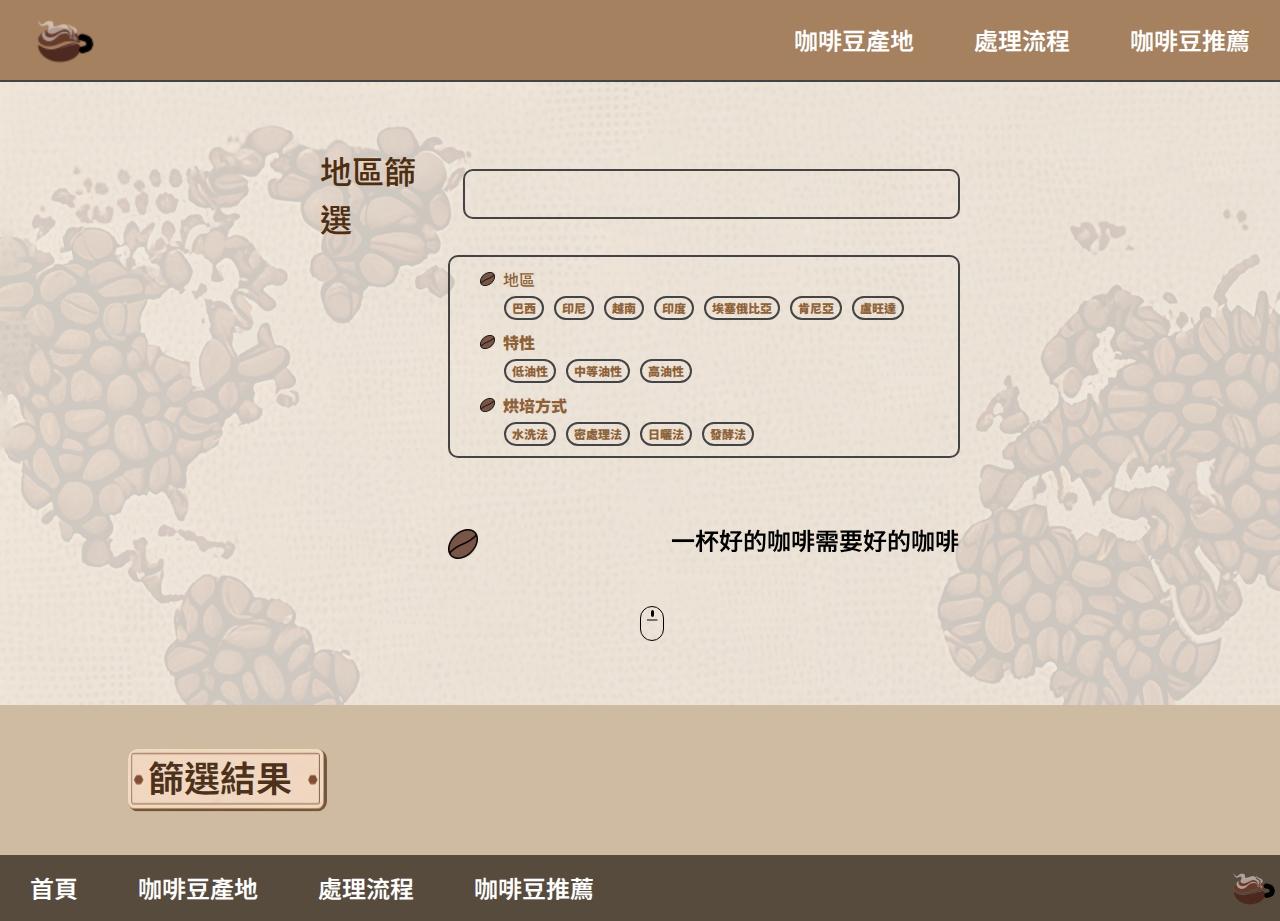
==== personal_works/index.html @ 941e239a "personal_works" ====
<!DOCTYPE html>
<html lang="zh-Hant-TW">

<head>
    <meta charset="UTF-8">
    <meta name="viewport" content="width=device-width, initial-scale=1.0">
    <title>Document</title>
    <link href="https://fonts.googleapis.com/css2?family=Noto+Sans+HK:wght@100..900&display=swap" rel="stylesheet">
    <link rel="stylesheet" href="./css/style.min.css">
</head>

<body>
    <header>
        <menu>
            <div>
                <a href="./index.html">
                    <img src="./image/LOGO_png.png" alt="">
                </a>
            </div>
            <div>
                <ul>
                    <li>
                        <a href="./origin_introduction.html">咖啡豆產地</a>
                    </li>
                    <li>
                        <a href="./process_processing.html">處理流程</a>
                    </li>
                    <li>
                        <a href="./recommend.html">咖啡豆推薦</a>
                    </li>
                </ul>
            </div>
        </menu>
    </header>
    <main>

        <div id="search_block">
            <div id="search_block_box">
                <div id="box_seach">
                    <p>地區篩選</p>
                    <div id="Text_display_box"></div>
                </div>
                <div id="filter_blocks">
                    <div id="area_box">
                        <div id="area">
                            <img src="./image/coffee_beans_1.svg" alt="" class="coffee_img1">
                            <p class="filter_blocks_p">地區</p>
                        </div>
                        <div id="area_seach">
                            <div class="Regional_distribution" id="brazil_Region">
                                <p class="Regional_distribution_p">巴西</p>
                            </div>
                            <div class="Regional_distribution" id="indonesia_Region">
                                <p class="Regional_distribution_p">印尼</p>
                            </div>
                            <div class="Regional_distribution" id="vietnam_Region">
                                <p class="Regional_distribution_p">越南</p>
                            </div>
                            <div class="Regional_distribution" id="india_Region">
                                <p class="Regional_distribution_p">印度</p>
                            </div>
                            <div class="Regional_distribution" id="ethiopia_Region">
                                <p class="Regional_distribution_p">埃塞俄比亞</p>
                            </div>
                            <div class="Regional_distribution" id="kenya_Region">
                                <p class="Regional_distribution_p">肯尼亞</p>
                            </div>
                            <div class="Regional_distribution" id="rwanda_Region">
                                <p class="Regional_distribution_p">盧旺達</p>
                            </div>
                        </div>
                    </div>
                    <div id="characteristic_box">
                        <div id="characteristic">
                            <img src="./image/coffee_beans_1.svg" alt="" class="coffee_img1">
                            <p class="filter_blocks_p">特性</p>
                        </div>
                        <div id="characteristic_seach">
                            <div class="oily" id="low_Oiliness">
                                <p class="oily_p">低油性</p>
                            </div>
                            <div class="oily" id="medium_Oiliness">
                                <p class="oily_p">中等油性</p>
                            </div>
                            <div class="oily" id="high_Oiliness">
                                <p class="oily_p">高油性</p>
                            </div>
                        </div>
                    </div>
                    <div id="Baking_method_box">
                        <div id="Baking_method">
                            <img src="./image/coffee_beans_1.svg" alt="" class="coffee_img1">
                            <p class="filter_blocks_p">烘培方式</p>
                        </div>
                        <div id="Treatment_method">
                            <div class="Processing" id="washing_Method">
                                <p class="Processing_p">水洗法</p>
                            </div>
                            <div class="Processing" id="encryption">
                                <p class="Processing_p">密處理法</p>
                            </div>
                            <div class="Processing" id="sun_Exposure">
                                <p class="Processing_p">日曬法</p>
                            </div>
                            <div class="Processing" id="fermentation">
                                <p class="Processing_p">發酵法</p>
                            </div>
                        </div>
                    </div>
                </div>
            </div>
            <div id="Text_carousel_area">
                <img src="./image/Text_carousel_area_img.svg" alt="" id="Text_carousel_area_img">
                <p id="Text_carousel_area_p" marquee>
                    <marquee color="gray" hspace="1000" scrollamount="10">
                        一杯好的咖啡需要好的咖啡豆來沖泡，才能品味出他的味道，所以在沖泡時能看的出沖泡咖啡的人的性個。

                    </marquee>
                </p>
            </div>
            <div id="mouse_icon">
                <figure class="mouse_icon_img">
                    <img src="./image/mouse_icon.svg" alt="">
                </figure>
            </div>
        </div>
        <div id="filter">
            <div id="filter_box">
                <div id="Filter_results">
                    <p id="Filter_results_p">篩選結果</p>
                    <div>
                        <img src="./image/card_background.svg" alt="">
                    </div>
                </div>
                <div id="Filter_results_box">
                    <div id="Filter_bar1">
                        <div class="card1" id="card1">
                            <img src="./image/filter_graph.svg" alt="">
                            <div>
                                <div id="card1_city">
                                    <p class="city" id="brazil_Region">巴西</p>
                                    <div class="card1_nature" id="medium_Oiliness">
                                        <p>中等油性</p>
                                    </div>
                                </div>
                            </div>
                        </div>
                        <div class="card2" id="card2">
                            <img src="./image/filter_graph.svg" alt="">
                            <div>
                                <div id="card1_city">
                                    <p class="city" id="indonesia_Region">印尼</p>
                                    <div class="card1_nature" id="high_Oiliness">
                                        <p>高油性</p>
                                    </div>
                                </div>
                            </div>
                        </div>
                        <div class="card3" id="card3">
                            <img src="./image/filter_graph.svg" alt="">
                            <div>
                                <div id="card1_city">
                                    <p class="city" id="vietnam_Region">越南</p>
                                    <div class="card1_nature" id="medium_Oiliness">
                                        <p>中等油性</p>
                                    </div>
                                </div>
                            </div>
                        </div>
                        <div class="card4" id="card4">
                            <img src="./image/filter_graph.svg" alt="">
                            <div>
                                <div id="card1_city">
                                    <p class="city" id="india_Region">印度</p>
                                    <div class="card1_nature" id="high_Oiliness">
                                        <p>高油性</p>
                                    </div>
                                </div>
                            </div>
                        </div>

                    <!-- </div>
                    <div id="Filter_bar2"> -->
                        <div class="card1" id="card5">
                            <img src="./image/filter_graph.svg" alt="">
                            <div>
                                <div id="card1_city">
                                    <p class="city" id="ethiopia_Region">埃塞俄比亞</p>
                                    <div class="card1_nature" id="low_Oiliness">
                                        <p>低油性</p>
                                    </div>
                                </div>
                            </div>
                        </div>
                        <div class="card2" id="card6">
                            <img src="./image/filter_graph.svg" alt="">
                            <div>
                                <div id="card1_city">
                                    <p class="city" id="kenya_Region">肯尼亞</p>
                                    <div class="card1_nature" id="medium_Oiliness">
                                        <p>中等油性</p>
                                    </div>
                                </div>
                            </div>
                        </div>
                        <div class="card3" id="card7">
                            <img src="./image/filter_graph.svg" alt="">
                            <div>
                                <div id="card1_city">
                                    <p class="city" id="rwanda_Region">盧旺達</p>
                                    <div class="card1_nature" id="medium_Oiliness">
                                        <p>中等油性</p>
                                    </div>
                                </div>
                            </div>
                        </div>
                        <div class="card4" id="card8">
                            <img src="./image/filter_graph.svg" alt="">
                            <div>
                                <div id="card1_city">
                                    <p class="city">剛果</p>
                                    <div class="card1_nature" id="medium_Oiliness">
                                        <p>中等油性</p>
                                    </div>
                                </div>
                            </div>
                        </div>

                    </div>
                </div>
            </div>
        </div>
        <footer>
            <div id="footer_box">
                <div id="footer_box_text">
                    <ul>
                        <li>
                            <a href="./index.html">首頁</a>
                        </li>
                        <li>
                            <a href="./origin_introduction.html">咖啡豆產地</a>
                        </li>
                        <li>
                            <a href="./process_processing.html">處理流程</a>
                        </li>
                        <li>
                            <a href="./recommend.html">咖啡豆推薦</a>
                        </li>
                    </ul>
                </div>
                <div><img src="./image/LOGO_png.png" alt=""></div>
            </div>
        </footer>

    </main>
    <!-- <script src="./js/jquery.textslider.js"></script>
    <script>$(function () {
            ('.Text_carousel_area_p').textslider({})
        }
        )</script> -->
    <script src="./js/index.js"></script>
</body>

</html>
---- personal_works/css/style.min.css ----
﻿@font-face{font-family:Noto Sans TC,sans-serif;src:url("https://fonts.googleapis.com/css2?family=Dancing+Script:wght@400..700&family=Noto+Sans+TC:wght@100..900&display=swap")}*{margin:0;padding:0;box-sizing:border-box}body{font-family:-apple-system,BlinkMacSystemFont,"Segoe UI",Roboto,Ubuntu,"Helvetica Neue",Helvetica,Arial,"蘋方-繁","PingFang TC","黑體-繁","Heiti TC","微軟正黑體","Microsoft JhengHei","Noto Sans TC",sans-serif,"Noto Sans HK";font-size:100%;line-height:1.5}h1,h2,h3,h4,h5,h6{font-weight:normal}ul,ol{list-style:none}img{display:block;width:100%;max-width:100%;height:auto}a{display:block;text-decoration:none;color:var(--deep)}main{background-color:rgba(142,97,55,.3);background-color:#cfbba2}menu{background-color:rgba(142,97,55,.8);display:flex;justify-content:space-between;align-items:center;border-bottom:2px solid #444}menu img{margin-left:20px;width:100%}menu ul{display:flex}menu ul li a{margin:15px 30px;color:#fff;font-size:24px;font-weight:600;font-family:"Noto Sans HK"}#search_block{display:flex;flex-direction:column;justify-content:center;align-items:center;background-image:url(../image/background.svg);background-repeat:no-repeat;background-size:cover}#search_block #search_block_box{width:50%;margin-top:5%}#search_block #search_block_box #box_seach{display:flex;align-items:center}#search_block #search_block_box #box_seach p{color:#4f2d0d;font-size:32px;font-family:"Noto Sans HK";font-weight:500;display:flex}#search_block #search_block_box #box_seach #Text_display_box{width:80%;border:2px solid #444;border-radius:10px;margin-left:3%;height:50px;display:flex;align-items:center}#search_block #search_block_box #box_seach #Text_display_box .Regional_distribution{border:2px solid #444;border-radius:99px;margin-right:10px;display:flex;justify-content:center;margin-left:2%}#search_block #search_block_box #box_seach #Text_display_box .Regional_distribution .Regional_distribution_p{padding:1px 6px;font-size:12px;color:#8e6137;font-weight:900;font-family:"Noto Sans HK"}#search_block #search_block_box #box_seach #Text_display_box .oily{border:2px solid #444;border-radius:99px;margin-right:10px;margin-left:2%}#search_block #search_block_box #box_seach #Text_display_box .oily .oily_p{font-size:12px;color:#8e6137;font-family:"Noto Sans HK";font-weight:900;padding:1px 6px}#search_block #search_block_box #box_seach #Text_display_box .Processing{border:2px solid #444;border-radius:99px;margin-right:10px;margin-left:2%}#search_block #search_block_box #box_seach #Text_display_box .Processing .Processing_p{font-size:12px;color:#8e6137;font-family:"Noto Sans HK";font-weight:900;padding:1px 6px}#search_block #search_block_box #filter_blocks{margin-left:20%;margin-top:2%;border:2px solid #444;border-radius:10px}#search_block #search_block_box #filter_blocks #area_box{display:flex;margin-top:2%;margin-left:6%;flex-direction:column}#search_block #search_block_box #filter_blocks #area_box #area{display:flex;align-items:center;width:15%}#search_block #search_block_box #filter_blocks #area_box #area .coffee_img1{width:20%}#search_block #search_block_box #filter_blocks #area_box #area .filter_blocks_p{display:flex;margin-left:8px;font-size:16px;color:#8e6137;font-family:"Noto Sans HK";font-weight:500}#search_block #search_block_box #filter_blocks #area_seach{width:100%;display:flex;margin-left:5%;margin-top:1%}#search_block #search_block_box #filter_blocks #area_seach .Regional_distribution{border:2px solid #444;border-radius:99px;margin-right:10px;cursor:pointer}#search_block #search_block_box #filter_blocks #area_seach .Regional_distribution .Regional_distribution_p{padding:1px 6px;font-size:12px;color:#8e6137;font-weight:900;font-family:"Noto Sans HK"}#search_block #search_block_box #filter_blocks #characteristic_box{display:flex;margin-top:2%;margin-left:6%;flex-direction:column}#search_block #search_block_box #filter_blocks #characteristic_box #characteristic{display:flex;align-items:center;width:15%}#search_block #search_block_box #filter_blocks #characteristic_box #characteristic .coffee_img1{width:20%}#search_block #search_block_box #filter_blocks #characteristic_box #characteristic .filter_blocks_p{display:flex;margin-left:8px;font-size:16px;color:#8e6137;font-family:"Noto Sans HK";font-weight:900}#search_block #search_block_box #filter_blocks #characteristic_box #characteristic_seach{display:flex;margin-left:5%;margin-top:1%}#search_block #search_block_box #filter_blocks #characteristic_box #characteristic_seach .oily{border:2px solid #444;border-radius:99px;margin-right:10px;cursor:pointer}#search_block #search_block_box #filter_blocks #characteristic_box #characteristic_seach .oily .oily_p{font-size:12px;color:#8e6137;font-family:"Noto Sans HK";font-weight:900;padding:1px 6px}#search_block #search_block_box #filter_blocks #Baking_method_box{display:flex;margin-top:2%;margin-left:6%;flex-direction:column;margin-bottom:2%}#search_block #search_block_box #filter_blocks #Baking_method_box #Baking_method{display:flex;align-items:center;width:20%}#search_block #search_block_box #filter_blocks #Baking_method_box #Baking_method .coffee_img1{width:15%}#search_block #search_block_box #filter_blocks #Baking_method_box #Baking_method .filter_blocks_p{display:flex;margin-left:8px;font-size:16px;color:#8e6137;font-family:"Noto Sans HK";font-weight:900}#search_block #search_block_box #filter_blocks #Baking_method_box #Treatment_method{display:flex;margin-left:5%;margin-top:1%}#search_block #search_block_box #filter_blocks #Baking_method_box #Treatment_method .Processing{border:2px solid #444;border-radius:99px;margin-right:10px;cursor:pointer}#search_block #search_block_box #filter_blocks #Baking_method_box #Treatment_method .Processing .Processing_p{font-size:12px;color:#8e6137;font-family:"Noto Sans HK";font-weight:900;padding:1px 6px}#search_block #Text_carousel_area{margin-top:5%;display:flex;margin-left:10%;width:40%;white-space:nowrap;overflow:hidden;text-overflow:ellipsis}#search_block #Text_carousel_area #Text_carousel_area_img{width:10%}#search_block #Text_carousel_area #Text_carousel_area_p{font-size:24px;font-family:"Noto Sans HK";font-weight:600;margin-left:5%}#search_block #mouse_icon{margin-top:2%;margin-bottom:5%;width:100%;height:50px;position:relative}#search_block #mouse_icon .mouse_icon_img{position:absolute;bottom:0;left:50%;animation:mouse_icon 3s 1.5s ease-in-out both infinite}@keyframes mouse_icon{0%{top:0vh}50%{top:10vh}100%{top:0vh}}#filter{background-color:rgba(142,97,55,.3);background-color:#cfbba2}#filter #filter_box{width:100%}#filter #filter_box #Filter_results{height:150px;width:80%;display:flex;align-items:center;justify-content:flex-start;margin-left:10%;position:relative}#filter #filter_box #Filter_results #Filter_results_p{color:#4c321a;font-size:36px;font-family:"Noto Sans HK";font-weight:600;background-image:url();position:absolute;bottom:35%;left:2%}#filter #filter_box #Filter_results_box{margin:0 10%;margin-bottom:5%;border:3px solid #444;border-radius:10px;display:flex;flex-direction:column;justify-content:flex-start;display:none}#filter #filter_box #Filter_results_box #Filter_bar1{display:flex;margin:5% 5%;margin-bottom:0%;justify-content:space-around;flex-wrap:wrap}#filter #filter_box #Filter_results_box #Filter_bar1 .card1{width:15%;border:2px solid #444;border-radius:10px;overflow:hidden;background-color:rgba(111,75,42,.7);display:none;margin-right:10%;margin-bottom:5%}#filter #filter_box #Filter_results_box #Filter_bar1 .card1 #card1_city{margin-top:5%;margin-left:5%}#filter #filter_box #Filter_results_box #Filter_bar1 .card1 #card1_city .city{border:0px solid #444;border-radius:99px;width:100%;font-size:20px;color:#fff}#filter #filter_box #Filter_results_box #Filter_bar1 .card1 #card1_city .card1_nature{width:100%;display:flex;margin-bottom:5%}#filter #filter_box #Filter_results_box #Filter_bar1 .card1 #card1_city .card1_nature p{border:2px solid #6f4b2a;border-radius:10px;padding:.5% 5%;font-size:14px;color:#fff}#filter #filter_box #Filter_results_box #Filter_bar1 .card2{width:15%;border:2px solid #444;border-radius:10px;overflow:hidden;background-color:rgba(111,75,42,.7);display:none;margin-right:10%;margin-bottom:5%}#filter #filter_box #Filter_results_box #Filter_bar1 .card2 #card1_city{margin-top:5%;margin-left:5%}#filter #filter_box #Filter_results_box #Filter_bar1 .card2 #card1_city .city{border:0px solid #444;border-radius:99px;width:100%;font-size:20px;color:#fff}#filter #filter_box #Filter_results_box #Filter_bar1 .card2 #card1_city .card1_nature{width:100%;display:flex;margin-bottom:5%}#filter #filter_box #Filter_results_box #Filter_bar1 .card2 #card1_city .card1_nature p{border:2px solid #6f4b2a;border-radius:10px;padding:.5% 5%;font-size:14px;color:#fff}#filter #filter_box #Filter_results_box #Filter_bar1 .card3{width:15%;border:2px solid #444;border-radius:10px;overflow:hidden;background-color:rgba(111,75,42,.7);display:none;margin-right:10%;margin-bottom:5%}#filter #filter_box #Filter_results_box #Filter_bar1 .card3 #card1_city{margin-top:5%;margin-left:5%}#filter #filter_box #Filter_results_box #Filter_bar1 .card3 #card1_city .city{border:0px solid #444;border-radius:99px;width:100%;font-size:20px;color:#fff}#filter #filter_box #Filter_results_box #Filter_bar1 .card3 #card1_city .card1_nature{width:100%;display:flex;margin-bottom:5%}#filter #filter_box #Filter_results_box #Filter_bar1 .card3 #card1_city .card1_nature p{border:2px solid #6f4b2a;border-radius:10px;padding:.5% 5%;font-size:14px;color:#fff}#filter #filter_box #Filter_results_box #Filter_bar1 .card4{width:15%;border:2px solid #444;border-radius:10px;overflow:hidden;background-color:rgba(111,75,42,.7);display:none;margin-bottom:5%}#filter #filter_box #Filter_results_box #Filter_bar1 .card4 #card1_city{margin-top:5%;margin-left:5%}#filter #filter_box #Filter_results_box #Filter_bar1 .card4 #card1_city .city{border:0px solid #444;border-radius:99px;width:100%;font-size:20px;color:#fff}#filter #filter_box #Filter_results_box #Filter_bar1 .card4 #card1_city .card1_nature{width:100%;display:flex;margin-bottom:5%}#filter #filter_box #Filter_results_box #Filter_bar1 .card4 #card1_city .card1_nature p{border:2px solid #6f4b2a;border-radius:10px;padding:.5% 5%;font-size:14px;color:#fff}#filter #filter_box #Filter_results_box #Filter_bar2{display:flex;margin:5% 0%;justify-content:space-around}#filter #filter_box #Filter_results_box #Filter_bar2 .card1{width:15%;border:2px solid #444;border-radius:10px;overflow:hidden;background-color:rgba(111,75,42,.7);display:none}#filter #filter_box #Filter_results_box #Filter_bar2 .card1 #card1_city{margin-top:5%;margin-left:5%}#filter #filter_box #Filter_results_box #Filter_bar2 .card1 #card1_city .city{border:0px solid #444;border-radius:99px;width:100%;font-size:20px;color:#fff}#filter #filter_box #Filter_results_box #Filter_bar2 .card1 #card1_city .card1_nature{width:100%;display:flex;margin-bottom:5%}#filter #filter_box #Filter_results_box #Filter_bar2 .card1 #card1_city .card1_nature p{border:2px solid #6f4b2a;border-radius:10px;padding:.5% 5%;font-size:14px;color:#fff}#filter #filter_box #Filter_results_box #Filter_bar2 .card2{width:15%;border:2px solid #444;border-radius:10px;overflow:hidden;background-color:rgba(111,75,42,.7);display:none}#filter #filter_box #Filter_results_box #Filter_bar2 .card2 #card1_city{margin-top:5%;margin-left:5%}#filter #filter_box #Filter_results_box #Filter_bar2 .card2 #card1_city .city{border:0px solid #444;border-radius:99px;width:100%;font-size:20px;color:#fff}#filter #filter_box #Filter_results_box #Filter_bar2 .card2 #card1_city .card1_nature{width:100%;display:flex;margin-bottom:5%}#filter #filter_box #Filter_results_box #Filter_bar2 .card2 #card1_city .card1_nature p{border:2px solid #6f4b2a;border-radius:10px;padding:.5% 5%;font-size:14px;color:#fff}#filter #filter_box #Filter_results_box #Filter_bar2 .card3{width:15%;border:2px solid #444;border-radius:10px;overflow:hidden;background-color:rgba(111,75,42,.7);display:none}#filter #filter_box #Filter_results_box #Filter_bar2 .card3 #card1_city{margin-top:5%;margin-left:5%}#filter #filter_box #Filter_results_box #Filter_bar2 .card3 #card1_city .city{border:0px solid #444;border-radius:99px;width:100%;font-size:20px;color:#fff}#filter #filter_box #Filter_results_box #Filter_bar2 .card3 #card1_city .card1_nature{width:100%;display:flex;margin-bottom:5%}#filter #filter_box #Filter_results_box #Filter_bar2 .card3 #card1_city .card1_nature p{border:2px solid #6f4b2a;border-radius:10px;padding:.5% 5%;font-size:14px;color:#fff}#filter #filter_box #Filter_results_box #Filter_bar2 .card4{width:15%;border:2px solid #444;border-radius:10px;overflow:hidden;background-color:rgba(111,75,42,.7);display:none}#filter #filter_box #Filter_results_box #Filter_bar2 .card4 #card1_city{margin-top:5%;margin-left:5%}#filter #filter_box #Filter_results_box #Filter_bar2 .card4 #card1_city .city{border:0px solid #444;border-radius:99px;width:100%;font-size:20px;color:#fff}#filter #filter_box #Filter_results_box #Filter_bar2 .card4 #card1_city .card1_nature{width:100%;display:flex;margin-bottom:5%}#filter #filter_box #Filter_results_box #Filter_bar2 .card4 #card1_city .card1_nature p{border:2px solid #6f4b2a;border-radius:10px;padding:.5% 5%;font-size:14px;color:#fff}footer{background-color:#574b3d}footer #footer_box{display:flex;justify-content:space-between;align-items:center}footer #footer_box #footer_box_text ul{display:flex}footer #footer_box #footer_box_text ul li{display:flex}footer #footer_box #footer_box_text ul li a{color:#fff;font-size:24px;font-weight:600;font-family:"Noto Sans HK";margin:15px 30px}#outer_frame{background-image:url(../image/background-brown.svg)}#outer_frame #introduce{display:flex;justify-content:space-between;align-items:center;margin:0 5%;padding-top:3%}#outer_frame #introduce #card_map{display:flex;position:relative;height:100px}#outer_frame #introduce #card_map>p{font-size:36px;font-family:"Noto Sans HK";font-weight:700;color:#4c321a;z-index:1;position:absolute;left:6%;bottom:25%}#outer_frame #introduce #card_map>img{width:60%}#outer_frame #introduce #card_map_story{display:flex;width:30%;align-items:center}#outer_frame #introduce #card_map_story>img{width:10%}#outer_frame #introduce #card_map_story>marquee{margin-left:5%}#outer_frame #introduce #card_map_story>marquee>p{font-size:24px;font-family:"Noto Sans HK";font-weight:600;white-space:nowrap}#outer_frame .Origin_label{display:flex;justify-content:center;align-items:center;margin-top:5%}#outer_frame .Origin_label>p{border:2px solid #6f4b2a;border-radius:5px;padding:0% .5%;color:#663d17;font-size:32px;font-weight:900;font-family:"Noto Sans HK"}#outer_frame .cardbox{border:0px solid #444;margin-top:3%;display:flex;justify-content:space-evenly;align-items:flex-start}#outer_frame .cardbox .card1{display:flex;flex-direction:column;border:2px solid #444;border-radius:10px;overflow:hidden;background-color:rgba(142,97,55,.8);width:203px}#outer_frame .cardbox .card1 .card_box_text{margin-top:2%}#outer_frame .cardbox .card1 .card_box_text>p{color:#fff;font-size:20px;font-weight:600;font-family:"Noto Sans HK";margin-left:5%}#outer_frame .cardbox .card1 .card_box_text .oily_label>p{display:flex;justify-content:center;align-items:center;border:2px solid #6f4b2a;border-radius:10px;padding:.5% 1%;color:#fff;font-size:14px;font-weight:600;font-family:"Noto Sans HK";margin-left:5%;margin-top:2%;width:35%}#outer_frame .cardbox .card1 .picture_below{display:flex;align-items:center;justify-content:center;margin-top:.5%;cursor:pointer}#outer_frame .cardbox .card1 .picture_below>img{width:10%}#outer_frame .cardbox .card1 .picture_belowp_p{display:flex;flex-direction:column;flex-wrap:wrap;display:none}#outer_frame .cardbox .card1 .picture_belowp_p>p{margin:3% 0;padding:0 5%;color:#fff;font-size:16px;font-weight:600;font-family:"Noto Sans HK"}#outer_frame #Origin_label2{margin-top:10%}#outer_frame .cardbox2{border:0px solid #444;margin-top:5%;display:flex;justify-content:space-evenly;align-items:flex-start}#outer_frame .cardbox2 .card2{display:flex;flex-direction:column;border:2px solid #444;border-radius:10px;overflow:hidden;background-color:rgba(142,97,55,.8);width:203px;margin-bottom:10%}#outer_frame .cardbox2 .card2 .card_box_text{margin-top:2%;width:60%}#outer_frame .cardbox2 .card2 .card_box_text>p{color:#fff;font-size:20px;font-weight:600;font-family:"Noto Sans HK";margin-left:5%}#outer_frame .cardbox2 .card2 .card_box_text .oily_label>p{display:flex;justify-content:center;align-items:center;border:2px solid #6f4b2a;border-radius:10px;padding:.5% 1%;color:#fff;font-size:14px;font-weight:600;font-family:"Noto Sans HK";margin-left:5%;margin-top:2%;width:60%}#outer_frame .cardbox2 .card2 .picture_below{display:flex;align-items:center;justify-content:center;margin-top:.5%;cursor:pointer;width:100%}#outer_frame .cardbox2 .card2 .picture_below>img{width:10%}#outer_frame .cardbox2 .card2 #picture_belowp_p5,#outer_frame .cardbox2 .card2 #picture_belowp_p6,#outer_frame .cardbox2 .card2 #picture_belowp_p7,#outer_frame .cardbox2 .card2 #picture_belowp_p8{display:none}#outer_frame .cardbox2 .card2 .picture_belowp{display:flex;flex-direction:column;flex-wrap:wrap;cursor:pointer}#outer_frame .cardbox2 .card2 .picture_belowp>p{margin:3% 0;padding:0 5%;color:#fff;font-size:16px;font-weight:600;font-family:"Noto Sans HK"}.Second_page_frame{background-image:url(../image/background-brown.svg);padding:3% 0}.Second_page_frame .Process_processing_diagram{display:flex}.Second_page_frame .Process_processing_diagram>div{display:flex;position:relative;justify-content:flex-start;align-items:center;margin-left:6%}.Second_page_frame .Process_processing_diagram>div>p{position:absolute;color:#4c321a;font-size:36px;font-weight:900;font-family:"Noto Sans HK";bottom:14%;left:13%}.Second_page_frame .Process_processing_diagram>div>img{width:100%}.Second_page_frame #text_block{display:flex;justify-content:space-around;border:0px solid #444;margin-top:5%;padding:0 6%}.Second_page_frame #text_block .block1{display:flex;flex-direction:column;border:0px solid #777}.Second_page_frame #text_block .block1 .method{display:flex;overflow:hidden;align-items:flex-start}.Second_page_frame #text_block .block1 .method img{display:flex;border-radius:5px}.Second_page_frame #text_block .block1 .method .washing_method_p{display:flex;flex-direction:column;margin-left:5%;padding-right:10%}.Second_page_frame #text_block .block1 .method .washing_method_p .block_lable{display:flex}.Second_page_frame #text_block .block1 .method .washing_method_p .block_lable>p{color:#663d17;font-size:24px;font-weight:800;font-family:"Noto Sans HK";border:2px solid #6f4b2a;border-radius:99px;padding:0 2%}.Second_page_frame #text_block .block1 .method .washing_method_p .block_text{display:flex;margin-top:5%;cursor:pointer}.Second_page_frame #text_block .block1 .method .washing_method_p .block_text>p{color:#8e6137;font-size:20px;font-weight:500;font-family:"Noto Sans HK";height:90px;overflow:hidden;text-overflow:ellipsis}.Second_page_frame #text_block .block1 #method1_1{display:flex;overflow:hidden;margin-top:50%}.Second_page_frame #text_block .block1 #method1_1>img{width:80%}.Second_page_frame #text_block .block1 #method1_1 .washing_method_p{display:flex;flex-direction:column}.Second_page_frame #text_block .block1 #method1_1 .washing_method_p .block_lable{display:flex}.Second_page_frame #text_block .block1 #method1_1 .washing_method_p .block_lable>p{color:#663d17;font-size:24px;font-weight:800;font-family:"Noto Sans HK";border:2px solid #6f4b2a;border-radius:99px;padding:0 2%}.Second_page_frame #text_block .block1 #method1_1 .washing_method_p .block_text{display:flex;margin-top:5%}.Second_page_frame #text_block .block1 #method1_1 .washing_method_p .block_text>p{color:#8e6137;font-size:20px;font-weight:500;font-family:"Noto Sans HK";height:90px;overflow:hidden;text-overflow:ellipsis}.Second_page_frame #text_block .block2{display:flex;justify-content:flex-end;align-items:flex-start}.Second_page_frame #text_block .block2 .vertical_box{display:flex;flex-direction:column;justify-content:center;align-content:center;margin:0 30%;padding-right:40%}.Second_page_frame #text_block .block2 .vertical_box .vertical_box_p{display:flex;justify-content:space-around;margin-top:30%;height:800px}.Second_page_frame #text_block .block2 .vertical_box .vertical_box_p>div{display:flex;flex-direction:column}.Second_page_frame #text_block .block2 .vertical_box .vertical_box_p>div>p{color:#000;font-size:24px;font-weight:800;font-family:"Noto Sans HK"}.Second_page_frame #text_block .block2 .vertical_box .vertical_box_p #vertical_box_p_text1{margin-right:20%}.Second_page_frame #text_block .block3{display:flex;flex-direction:column;border:0px solid #777;padding-top:15%}.Second_page_frame #text_block .block3 .method{display:flex;overflow:hidden;align-items:flex-start}.Second_page_frame #text_block .block3 .method img{border-radius:5px}.Second_page_frame #text_block .block3 .method .washing_method_p{display:flex;flex-direction:column;margin-right:5%}.Second_page_frame #text_block .block3 .method .washing_method_p .block_lable{display:flex;justify-content:flex-end}.Second_page_frame #text_block .block3 .method .washing_method_p .block_lable>p{color:#663d17;font-size:24px;font-weight:800;font-family:"Noto Sans HK";border:2px solid #6f4b2a;border-radius:99px;padding:0 2%}.Second_page_frame #text_block .block3 .method .washing_method_p .block_text{display:flex;margin-top:5%;cursor:pointer}.Second_page_frame #text_block .block3 .method .washing_method_p .block_text>p{color:#8e6137;font-size:20px;font-weight:500;font-family:"Noto Sans HK";height:90px;overflow:hidden;text-overflow:ellipsis}.Second_page_frame #text_block .block3 #method1_2{display:flex;overflow:hidden;margin-top:50%}.Second_page_frame #text_block .block3 #method1_2 img{border-radius:5px}.Second_page_frame #text_block .block3 #method1_2 .washing_method_p{display:flex;flex-direction:column;margin-right:5%}.Second_page_frame #text_block .block3 #method1_2 .washing_method_p .block_lable{display:flex;justify-content:flex-end}.Second_page_frame #text_block .block3 #method1_2 .washing_method_p .block_lable>p{color:#663d17;font-size:24px;font-weight:800;font-family:"Noto Sans HK";border:2px solid #6f4b2a;border-radius:99px;padding:0 2%}.Second_page_frame #text_block .block3 #method1_2 .washing_method_p .block_text{display:flex;margin-top:5%}.Second_page_frame #text_block .block3 #method1_2 .washing_method_p .block_text>p{color:#8e6137;font-size:20px;font-weight:500;font-family:"Noto Sans HK";height:90px;overflow:hidden;text-overflow:ellipsis}.Recommendation_box{background-image:url(../image/background-brown.svg);padding:3% 0}.Recommendation_box .Recommended_tab_bar{display:flex;height:90px}.Recommendation_box .Recommended_tab_bar>div{display:flex;position:relative;margin-left:5%}.Recommendation_box .Recommended_tab_bar>div>p{position:absolute;color:#4c321a;font-size:36px;font-weight:800;font-family:"Noto Sans HK";bottom:22%;left:7%}.Recommendation_box .Recommended_tab_bar>div>img{width:80%}.Recommendation_box .coffee_display{display:flex;justify-content:space-between;border:0px solid #444;padding-left:10%;padding-right:15%;margin-top:3%}.Recommendation_box .coffee_display .coffee_left{display:flex;flex-direction:column}.Recommendation_box .coffee_display .coffee_left .specialty{display:flex}.Recommendation_box .coffee_display .coffee_left .specialty>p{color:#663d17;font-size:24px;font-weight:800;font-family:"Noto Sans HK"}.Recommendation_box .coffee_display .coffee_left .specialty .specialty_tips{display:flex;margin-left:5%;margin-right:20%;width:350px;align-items:center}.Recommendation_box .coffee_display .coffee_left .specialty .specialty_tips .specialty_tips_img{width:10%}.Recommendation_box .coffee_display .coffee_left .specialty .specialty_tips>p{color:#000;font-size:18px;font-weight:800;font-family:"Noto Sans HK";margin-left:5%}.Recommendation_box .coffee_display .coffee_left .coffee_p{display:flex;margin-top:2%;width:80%}.Recommendation_box .coffee_display .coffee_left .coffee_p>p{color:#8e6137;font-size:24px;font-weight:600;font-family:"Noto Sans HK"}.Recommendation_box .coffee_display .coffee_right{display:flex;width:50%}.Recommendation_box .coffee_display2{display:flex;justify-content:space-between;border:0px solid #444;padding-left:10%;padding-right:15%;margin-top:3%}.Recommendation_box .coffee_display2 .coffee_left{display:flex;flex-direction:column}.Recommendation_box .coffee_display2 .coffee_left .specialty{display:flex}.Recommendation_box .coffee_display2 .coffee_left .specialty>p{color:#663d17;font-size:24px;font-weight:800;font-family:"Noto Sans HK"}.Recommendation_box .coffee_display2 .coffee_left .specialty .specialty_tips{display:flex;margin-left:5%;margin-right:20%;width:400px;align-items:center}.Recommendation_box .coffee_display2 .coffee_left .specialty .specialty_tips .specialty_tips_img{width:9%}.Recommendation_box .coffee_display2 .coffee_left .specialty .specialty_tips>p{color:#000;font-size:18px;font-weight:800;font-family:"Noto Sans HK";margin-left:5%}.Recommendation_box .coffee_display2 .coffee_left .coffee_p{display:flex;margin-top:2%;width:80%}.Recommendation_box .coffee_display2 .coffee_left .coffee_p>p{color:#8e6137;font-size:24px;font-weight:600;font-family:"Noto Sans HK"}.Recommendation_box .coffee_display2 .coffee_right{display:flex;width:40%}.Recommendation_box .coffee_display2 .coffee_right>img{border-radius:5px}.Recommendation_box .frame_block{display:flex;justify-content:center;align-items:center;margin-top:10%;margin-bottom:5%}.Recommendation_box .frame_block .frame_block_box{border:2px solid #444;border-radius:5px;width:60%}.Recommendation_box .frame_block .frame_block_box .frame_block_box_div1{display:flex;justify-content:space-around}.Recommendation_box .frame_block .frame_block_box .frame_block_box_div1 .middle{border-left:2px solid #444;border-right:2px solid #444}.Recommendation_box .frame_block .frame_block_box .frame_block_box_div1>div{width:40%;display:flex;justify-content:center;align-items:center}.Recommendation_box .frame_block .frame_block_box .frame_block_box_div1>div>p{color:#694422;font-size:24px;font-weight:600;font-family:"Noto Sans HK";margin:10% 0}.Recommendation_box .frame_block .frame_block_box .frame_block_box_div2{display:flex;justify-content:flex-end}.Recommendation_box .frame_block .frame_block_box .frame_block_box_div2 #div2_middle_p1{width:33.3%}.Recommendation_box .frame_block .frame_block_box .frame_block_box_div2 #div2_middle_p2{width:33.3%;border-left:2px solid #444;border-right:2px solid #444}.Recommendation_box .frame_block .frame_block_box .frame_block_box_div2 #div2_middle_p3{width:33.4%}.Recommendation_box .frame_block .frame_block_box .frame_block_box_div2>div{border-top:2px solid #444;display:flex;justify-content:center;align-items:center}.Recommendation_box .frame_block .frame_block_box .frame_block_box_div2>div>p{color:#694422;font-size:24px;font-weight:600;font-family:"Noto Sans HK";margin:5% 0;margin-left:10%;margin-right:8%;text-align:center}.Recommendation_box .frame_block .frame_block_box .frame_block_box_div3{display:flex;justify-content:flex-end}.Recommendation_box .frame_block .frame_block_box .frame_block_box_div3 #div2_middle_p1{width:33.3%}.Recommendation_box .frame_block .frame_block_box .frame_block_box_div3 #div2_middle_p2{width:33.3%;border-left:2px solid #444;border-right:2px solid #444}.Recommendation_box .frame_block .frame_block_box .frame_block_box_div3 #div2_middle_p3{width:33.4%}.Recommendation_box .frame_block .frame_block_box .frame_block_box_div3>div{border-top:2px solid #444;display:flex;justify-content:center;align-items:center}.Recommendation_box .frame_block .frame_block_box .frame_block_box_div3>div>p{color:#694422;font-size:24px;font-weight:600;font-family:"Noto Sans HK";margin:5% 0}.Recommendation_box .frame_block .frame_block_box .frame_block_box_div4{display:flex;justify-content:flex-end}.Recommendation_box .frame_block .frame_block_box .frame_block_box_div4 #div2_middle_p1{width:33.3%}.Recommendation_box .frame_block .frame_block_box .frame_block_box_div4 #div2_middle_p2{width:33.3%;border-left:2px solid #444;border-right:2px solid #444}.Recommendation_box .frame_block .frame_block_box .frame_block_box_div4 #div2_middle_p3{width:33.4%}.Recommendation_box .frame_block .frame_block_box .frame_block_box_div4>div{border-top:2px solid #444;display:flex;justify-content:center;align-items:center}.Recommendation_box .frame_block .frame_block_box .frame_block_box_div4>div>p{color:#694422;font-size:24px;font-weight:600;font-family:"Noto Sans HK";margin:5% 0}.Recommendation_box .frame_block .frame_block_box .frame_block_box_div5{display:flex;justify-content:flex-end}.Recommendation_box .frame_block .frame_block_box .frame_block_box_div5 #div2_middle_p1{width:33.3%}.Recommendation_box .frame_block .frame_block_box .frame_block_box_div5 #div2_middle_p2{width:33.3%;border-left:2px solid #444;border-right:2px solid #444}.Recommendation_box .frame_block .frame_block_box .frame_block_box_div5 #div2_middle_p3{width:33.4%}.Recommendation_box .frame_block .frame_block_box .frame_block_box_div5>div{border-top:2px solid #444;display:flex;justify-content:center;align-items:center}.Recommendation_box .frame_block .frame_block_box .frame_block_box_div5>div>p{color:#694422;font-size:24px;font-weight:600;font-family:"Noto Sans HK";margin:5% 0}/*# sourceMappingURL=style.min.css.map */
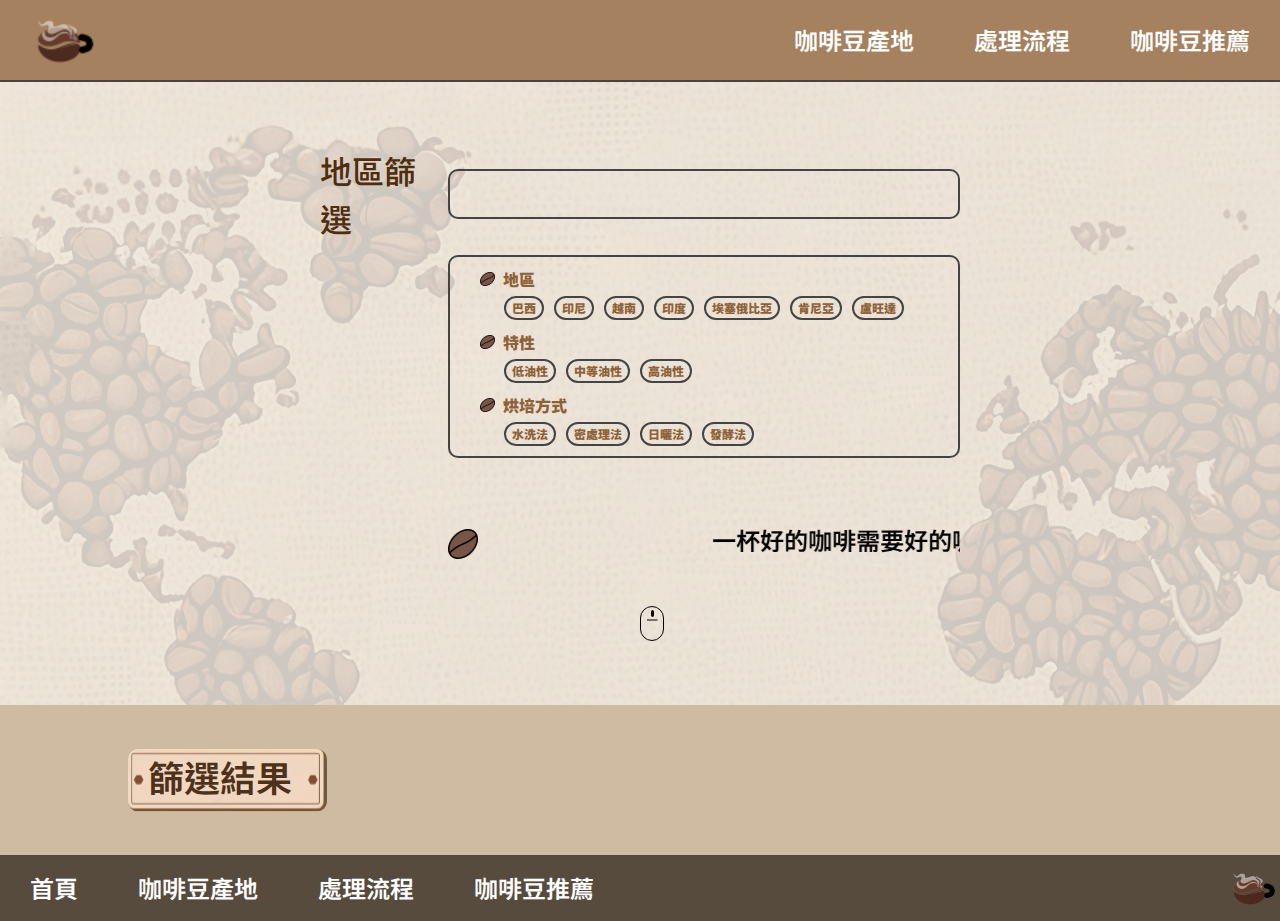
==== commit 5745dd11: "js0918-05" ====
--- a/personal_works/index.html
+++ b/personal_works/index.html
@@ -134,93 +134,101 @@
                 </div>
                 <div id="Filter_results_box">
                     <div id="Filter_bar1">
-                        <div class="card1" id="card1">
+                        <div class="medium_Oiliness_box" id="card1">
                             <img src="./image/filter_graph.svg" alt="">
                             <div>
                                 <div id="card1_city">
                                     <p class="city" id="brazil_Region">巴西</p>
-                                    <div class="card1_nature" id="medium_Oiliness">
-                                        <p>中等油性</p>
-                                    </div>
-                                </div>
-                            </div>
-                        </div>
-                        <div class="card2" id="card2">
+                                    <div class="card1_nature medium_Oiliness" >
+                                        <!-- <p>中等油性</p> -->
+                                        中等油性
+                                    </div>
+                                </div>
+                            </div>
+                        </div>
+                        <div class="high_Oiliness_box" id="card2">
                             <img src="./image/filter_graph.svg" alt="">
                             <div>
                                 <div id="card1_city">
                                     <p class="city" id="indonesia_Region">印尼</p>
-                                    <div class="card1_nature" id="high_Oiliness">
-                                        <p>高油性</p>
-                                    </div>
-                                </div>
-                            </div>
-                        </div>
-                        <div class="card3" id="card3">
+                                    <div class="card1_nature high_Oiliness">
+                                        <!-- <p>高油性</p> -->
+                                        高油性
+                                    </div>
+                                </div>
+                            </div>
+                        </div>
+                        <div class="medium_Oiliness_box" id="card3">
                             <img src="./image/filter_graph.svg" alt="">
                             <div>
                                 <div id="card1_city">
                                     <p class="city" id="vietnam_Region">越南</p>
-                                    <div class="card1_nature" id="medium_Oiliness">
-                                        <p>中等油性</p>
-                                    </div>
-                                </div>
-                            </div>
-                        </div>
-                        <div class="card4" id="card4">
+                                    <div class="card1_nature medium_Oiliness">
+                                        <!-- <p>中等油性</p> -->
+                                        中等油性
+                                    </div>
+                                </div>
+                            </div>
+                        </div>
+                        <div class="high_Oiliness_box" id="card4">
                             <img src="./image/filter_graph.svg" alt="">
                             <div>
                                 <div id="card1_city">
                                     <p class="city" id="india_Region">印度</p>
-                                    <div class="card1_nature" id="high_Oiliness">
-                                        <p>高油性</p>
-                                    </div>
-                                </div>
-                            </div>
-                        </div>
-
-                    <!-- </div>
+                                    <div class="card1_nature high_Oiliness">
+                                        <!-- <p>高油性</p> -->
+                                        高油性
+                                    </div>
+                                </div>
+                            </div>
+                        </div>
+
+                        <!-- </div>
                     <div id="Filter_bar2"> -->
-                        <div class="card1" id="card5">
+                        <div class="low_Oiliness_box" id="card5">
                             <img src="./image/filter_graph.svg" alt="">
                             <div>
                                 <div id="card1_city">
                                     <p class="city" id="ethiopia_Region">埃塞俄比亞</p>
-                                    <div class="card1_nature" id="low_Oiliness">
-                                        <p>低油性</p>
-                                    </div>
-                                </div>
-                            </div>
-                        </div>
-                        <div class="card2" id="card6">
+                                    <div class="card1_nature low_Oiliness">
+                                        <!-- <p>低油性</p> -->
+                                        低油性
+                                    </div>
+                                </div>
+                            </div>
+                        </div>
+                        <div class="medium_Oiliness_box" id="card6">
                             <img src="./image/filter_graph.svg" alt="">
                             <div>
                                 <div id="card1_city">
                                     <p class="city" id="kenya_Region">肯尼亞</p>
-                                    <div class="card1_nature" id="medium_Oiliness">
-                                        <p>中等油性</p>
-                                    </div>
-                                </div>
-                            </div>
-                        </div>
-                        <div class="card3" id="card7">
+                                    <div class="card1_nature medium_Oiliness">
+                                        <!-- <p>中等油性</p> -->
+                                        中等油性
+                                    </div>
+                                </div>
+                            </div>
+                        </div>
+                        <div class="medium_Oiliness_box" id="card7">
                             <img src="./image/filter_graph.svg" alt="">
                             <div>
                                 <div id="card1_city">
                                     <p class="city" id="rwanda_Region">盧旺達</p>
-                                    <div class="card1_nature" id="medium_Oiliness">
-                                        <p>中等油性</p>
-                                    </div>
-                                </div>
-                            </div>
-                        </div>
-                        <div class="card4" id="card8">
+                                    <div class="card1_nature medium_Oiliness">
+                                        <!-- <p>中等油性</p> -->
+                                        中等油性
+                                    </div>
+                                </div>
+                            </div>
+                        </div>
+                        <div class="medium_Oiliness_box" id="card8">
                             <img src="./image/filter_graph.svg" alt="">
                             <div>
                                 <div id="card1_city">
                                     <p class="city">剛果</p>
-                                    <div class="card1_nature" id="medium_Oiliness">
-                                        <p>中等油性</p>
+                                    <div class="card1_nature medium_Oiliness">
+                                        <!-- <p>中等油性</p> -->
+                                        中等油性
                                     </div>
                                 </div>
                             </div>
--- a/personal_works/css/style.min.css
+++ b/personal_works/css/style.min.css
@@ -1 +1 @@
-﻿@font-face{font-family:Noto Sans TC,sans-serif;src:url("https://fonts.googleapis.com/css2?family=Dancing+Script:wght@400..700&family=Noto+Sans+TC:wght@100..900&display=swap")}*{margin:0;padding:0;box-sizing:border-box}body{font-family:-apple-system,BlinkMacSystemFont,"Segoe UI",Roboto,Ubuntu,"Helvetica Neue",Helvetica,Arial,"蘋方-繁","PingFang TC","黑體-繁","Heiti TC","微軟正黑體","Microsoft JhengHei","Noto Sans TC",sans-serif,"Noto Sans HK";font-size:100%;line-height:1.5}h1,h2,h3,h4,h5,h6{font-weight:normal}ul,ol{list-style:none}img{display:block;width:100%;max-width:100%;height:auto}a{display:block;text-decoration:none;color:var(--deep)}main{background-color:rgba(142,97,55,.3);background-color:#cfbba2}menu{background-color:rgba(142,97,55,.8);display:flex;justify-content:space-between;align-items:center;border-bottom:2px solid #444}menu img{margin-left:20px;width:100%}menu ul{display:flex}menu ul li a{margin:15px 30px;color:#fff;font-size:24px;font-weight:600;font-family:"Noto Sans HK"}#search_block{display:flex;flex-direction:column;justify-content:center;align-items:center;background-image:url(../image/background.svg);background-repeat:no-repeat;background-size:cover}#search_block #search_block_box{width:50%;margin-top:5%}#search_block #search_block_box #box_seach{display:flex;align-items:center}#search_block #search_block_box #box_seach p{color:#4f2d0d;font-size:32px;font-family:"Noto Sans HK";font-weight:500;display:flex}#search_block #search_block_box #box_seach #Text_display_box{width:80%;border:2px solid #444;border-radius:10px;margin-left:3%;height:50px;display:flex;align-items:center}#search_block #search_block_box #box_seach #Text_display_box .Regional_distribution{border:2px solid #444;border-radius:99px;margin-right:10px;display:flex;justify-content:center;margin-left:2%}#search_block #search_block_box #box_seach #Text_display_box .Regional_distribution .Regional_distribution_p{padding:1px 6px;font-size:12px;color:#8e6137;font-weight:900;font-family:"Noto Sans HK"}#search_block #search_block_box #box_seach #Text_display_box .oily{border:2px solid #444;border-radius:99px;margin-right:10px;margin-left:2%}#search_block #search_block_box #box_seach #Text_display_box .oily .oily_p{font-size:12px;color:#8e6137;font-family:"Noto Sans HK";font-weight:900;padding:1px 6px}#search_block #search_block_box #box_seach #Text_display_box .Processing{border:2px solid #444;border-radius:99px;margin-right:10px;margin-left:2%}#search_block #search_block_box #box_seach #Text_display_box .Processing .Processing_p{font-size:12px;color:#8e6137;font-family:"Noto Sans HK";font-weight:900;padding:1px 6px}#search_block #search_block_box #filter_blocks{margin-left:20%;margin-top:2%;border:2px solid #444;border-radius:10px}#search_block #search_block_box #filter_blocks #area_box{display:flex;margin-top:2%;margin-left:6%;flex-direction:column}#search_block #search_block_box #filter_blocks #area_box #area{display:flex;align-items:center;width:15%}#search_block #search_block_box #filter_blocks #area_box #area .coffee_img1{width:20%}#search_block #search_block_box #filter_blocks #area_box #area .filter_blocks_p{display:flex;margin-left:8px;font-size:16px;color:#8e6137;font-family:"Noto Sans HK";font-weight:500}#search_block #search_block_box #filter_blocks #area_seach{width:100%;display:flex;margin-left:5%;margin-top:1%}#search_block #search_block_box #filter_blocks #area_seach .Regional_distribution{border:2px solid #444;border-radius:99px;margin-right:10px;cursor:pointer}#search_block #search_block_box #filter_blocks #area_seach .Regional_distribution .Regional_distribution_p{padding:1px 6px;font-size:12px;color:#8e6137;font-weight:900;font-family:"Noto Sans HK"}#search_block #search_block_box #filter_blocks #characteristic_box{display:flex;margin-top:2%;margin-left:6%;flex-direction:column}#search_block #search_block_box #filter_blocks #characteristic_box #characteristic{display:flex;align-items:center;width:15%}#search_block #search_block_box #filter_blocks #characteristic_box #characteristic .coffee_img1{width:20%}#search_block #search_block_box #filter_blocks #characteristic_box #characteristic .filter_blocks_p{display:flex;margin-left:8px;font-size:16px;color:#8e6137;font-family:"Noto Sans HK";font-weight:900}#search_block #search_block_box #filter_blocks #characteristic_box #characteristic_seach{display:flex;margin-left:5%;margin-top:1%}#search_block #search_block_box #filter_blocks #characteristic_box #characteristic_seach .oily{border:2px solid #444;border-radius:99px;margin-right:10px;cursor:pointer}#search_block #search_block_box #filter_blocks #characteristic_box #characteristic_seach .oily .oily_p{font-size:12px;color:#8e6137;font-family:"Noto Sans HK";font-weight:900;padding:1px 6px}#search_block #search_block_box #filter_blocks #Baking_method_box{display:flex;margin-top:2%;margin-left:6%;flex-direction:column;margin-bottom:2%}#search_block #search_block_box #filter_blocks #Baking_method_box #Baking_method{display:flex;align-items:center;width:20%}#search_block #search_block_box #filter_blocks #Baking_method_box #Baking_method .coffee_img1{width:15%}#search_block #search_block_box #filter_blocks #Baking_method_box #Baking_method .filter_blocks_p{display:flex;margin-left:8px;font-size:16px;color:#8e6137;font-family:"Noto Sans HK";font-weight:900}#search_block #search_block_box #filter_blocks #Baking_method_box #Treatment_method{display:flex;margin-left:5%;margin-top:1%}#search_block #search_block_box #filter_blocks #Baking_method_box #Treatment_method .Processing{border:2px solid #444;border-radius:99px;margin-right:10px;cursor:pointer}#search_block #search_block_box #filter_blocks #Baking_method_box #Treatment_method .Processing .Processing_p{font-size:12px;color:#8e6137;font-family:"Noto Sans HK";font-weight:900;padding:1px 6px}#search_block #Text_carousel_area{margin-top:5%;display:flex;margin-left:10%;width:40%;white-space:nowrap;overflow:hidden;text-overflow:ellipsis}#search_block #Text_carousel_area #Text_carousel_area_img{width:10%}#search_block #Text_carousel_area #Text_carousel_area_p{font-size:24px;font-family:"Noto Sans HK";font-weight:600;margin-left:5%}#search_block #mouse_icon{margin-top:2%;margin-bottom:5%;width:100%;height:50px;position:relative}#search_block #mouse_icon .mouse_icon_img{position:absolute;bottom:0;left:50%;animation:mouse_icon 3s 1.5s ease-in-out both infinite}@keyframes mouse_icon{0%{top:0vh}50%{top:10vh}100%{top:0vh}}#filter{background-color:rgba(142,97,55,.3);background-color:#cfbba2}#filter #filter_box{width:100%}#filter #filter_box #Filter_results{height:150px;width:80%;display:flex;align-items:center;justify-content:flex-start;margin-left:10%;position:relative}#filter #filter_box #Filter_results #Filter_results_p{color:#4c321a;font-size:36px;font-family:"Noto Sans HK";font-weight:600;background-image:url();position:absolute;bottom:35%;left:2%}#filter #filter_box #Filter_results_box{margin:0 10%;margin-bottom:5%;border:3px solid #444;border-radius:10px;display:flex;flex-direction:column;justify-content:flex-start;display:none}#filter #filter_box #Filter_results_box #Filter_bar1{display:flex;margin:5% 5%;margin-bottom:0%;justify-content:space-around;flex-wrap:wrap}#filter #filter_box #Filter_results_box #Filter_bar1 .card1{width:15%;border:2px solid #444;border-radius:10px;overflow:hidden;background-color:rgba(111,75,42,.7);display:none;margin-right:10%;margin-bottom:5%}#filter #filter_box #Filter_results_box #Filter_bar1 .card1 #card1_city{margin-top:5%;margin-left:5%}#filter #filter_box #Filter_results_box #Filter_bar1 .card1 #card1_city .city{border:0px solid #444;border-radius:99px;width:100%;font-size:20px;color:#fff}#filter #filter_box #Filter_results_box #Filter_bar1 .card1 #card1_city .card1_nature{width:100%;display:flex;margin-bottom:5%}#filter #filter_box #Filter_results_box #Filter_bar1 .card1 #card1_city .card1_nature p{border:2px solid #6f4b2a;border-radius:10px;padding:.5% 5%;font-size:14px;color:#fff}#filter #filter_box #Filter_results_box #Filter_bar1 .card2{width:15%;border:2px solid #444;border-radius:10px;overflow:hidden;background-color:rgba(111,75,42,.7);display:none;margin-right:10%;margin-bottom:5%}#filter #filter_box #Filter_results_box #Filter_bar1 .card2 #card1_city{margin-top:5%;margin-left:5%}#filter #filter_box #Filter_results_box #Filter_bar1 .card2 #card1_city .city{border:0px solid #444;border-radius:99px;width:100%;font-size:20px;color:#fff}#filter #filter_box #Filter_results_box #Filter_bar1 .card2 #card1_city .card1_nature{width:100%;display:flex;margin-bottom:5%}#filter #filter_box #Filter_results_box #Filter_bar1 .card2 #card1_city .card1_nature p{border:2px solid #6f4b2a;border-radius:10px;padding:.5% 5%;font-size:14px;color:#fff}#filter #filter_box #Filter_results_box #Filter_bar1 .card3{width:15%;border:2px solid #444;border-radius:10px;overflow:hidden;background-color:rgba(111,75,42,.7);display:none;margin-right:10%;margin-bottom:5%}#filter #filter_box #Filter_results_box #Filter_bar1 .card3 #card1_city{margin-top:5%;margin-left:5%}#filter #filter_box #Filter_results_box #Filter_bar1 .card3 #card1_city .city{border:0px solid #444;border-radius:99px;width:100%;font-size:20px;color:#fff}#filter #filter_box #Filter_results_box #Filter_bar1 .card3 #card1_city .card1_nature{width:100%;display:flex;margin-bottom:5%}#filter #filter_box #Filter_results_box #Filter_bar1 .card3 #card1_city .card1_nature p{border:2px solid #6f4b2a;border-radius:10px;padding:.5% 5%;font-size:14px;color:#fff}#filter #filter_box #Filter_results_box #Filter_bar1 .card4{width:15%;border:2px solid #444;border-radius:10px;overflow:hidden;background-color:rgba(111,75,42,.7);display:none;margin-bottom:5%}#filter #filter_box #Filter_results_box #Filter_bar1 .card4 #card1_city{margin-top:5%;margin-left:5%}#filter #filter_box #Filter_results_box #Filter_bar1 .card4 #card1_city .city{border:0px solid #444;border-radius:99px;width:100%;font-size:20px;color:#fff}#filter #filter_box #Filter_results_box #Filter_bar1 .card4 #card1_city .card1_nature{width:100%;display:flex;margin-bottom:5%}#filter #filter_box #Filter_results_box #Filter_bar1 .card4 #card1_city .card1_nature p{border:2px solid #6f4b2a;border-radius:10px;padding:.5% 5%;font-size:14px;color:#fff}#filter #filter_box #Filter_results_box #Filter_bar2{display:flex;margin:5% 0%;justify-content:space-around}#filter #filter_box #Filter_results_box #Filter_bar2 .card1{width:15%;border:2px solid #444;border-radius:10px;overflow:hidden;background-color:rgba(111,75,42,.7);display:none}#filter #filter_box #Filter_results_box #Filter_bar2 .card1 #card1_city{margin-top:5%;margin-left:5%}#filter #filter_box #Filter_results_box #Filter_bar2 .card1 #card1_city .city{border:0px solid #444;border-radius:99px;width:100%;font-size:20px;color:#fff}#filter #filter_box #Filter_results_box #Filter_bar2 .card1 #card1_city .card1_nature{width:100%;display:flex;margin-bottom:5%}#filter #filter_box #Filter_results_box #Filter_bar2 .card1 #card1_city .card1_nature p{border:2px solid #6f4b2a;border-radius:10px;padding:.5% 5%;font-size:14px;color:#fff}#filter #filter_box #Filter_results_box #Filter_bar2 .card2{width:15%;border:2px solid #444;border-radius:10px;overflow:hidden;background-color:rgba(111,75,42,.7);display:none}#filter #filter_box #Filter_results_box #Filter_bar2 .card2 #card1_city{margin-top:5%;margin-left:5%}#filter #filter_box #Filter_results_box #Filter_bar2 .card2 #card1_city .city{border:0px solid #444;border-radius:99px;width:100%;font-size:20px;color:#fff}#filter #filter_box #Filter_results_box #Filter_bar2 .card2 #card1_city .card1_nature{width:100%;display:flex;margin-bottom:5%}#filter #filter_box #Filter_results_box #Filter_bar2 .card2 #card1_city .card1_nature p{border:2px solid #6f4b2a;border-radius:10px;padding:.5% 5%;font-size:14px;color:#fff}#filter #filter_box #Filter_results_box #Filter_bar2 .card3{width:15%;border:2px solid #444;border-radius:10px;overflow:hidden;background-color:rgba(111,75,42,.7);display:none}#filter #filter_box #Filter_results_box #Filter_bar2 .card3 #card1_city{margin-top:5%;margin-left:5%}#filter #filter_box #Filter_results_box #Filter_bar2 .card3 #card1_city .city{border:0px solid #444;border-radius:99px;width:100%;font-size:20px;color:#fff}#filter #filter_box #Filter_results_box #Filter_bar2 .card3 #card1_city .card1_nature{width:100%;display:flex;margin-bottom:5%}#filter #filter_box #Filter_results_box #Filter_bar2 .card3 #card1_city .card1_nature p{border:2px solid #6f4b2a;border-radius:10px;padding:.5% 5%;font-size:14px;color:#fff}#filter #filter_box #Filter_results_box #Filter_bar2 .card4{width:15%;border:2px solid #444;border-radius:10px;overflow:hidden;background-color:rgba(111,75,42,.7);display:none}#filter #filter_box #Filter_results_box #Filter_bar2 .card4 #card1_city{margin-top:5%;margin-left:5%}#filter #filter_box #Filter_results_box #Filter_bar2 .card4 #card1_city .city{border:0px solid #444;border-radius:99px;width:100%;font-size:20px;color:#fff}#filter #filter_box #Filter_results_box #Filter_bar2 .card4 #card1_city .card1_nature{width:100%;display:flex;margin-bottom:5%}#filter #filter_box #Filter_results_box #Filter_bar2 .card4 #card1_city .card1_nature p{border:2px solid #6f4b2a;border-radius:10px;padding:.5% 5%;font-size:14px;color:#fff}footer{background-color:#574b3d}footer #footer_box{display:flex;justify-content:space-between;align-items:center}footer #footer_box #footer_box_text ul{display:flex}footer #footer_box #footer_box_text ul li{display:flex}footer #footer_box #footer_box_text ul li a{color:#fff;font-size:24px;font-weight:600;font-family:"Noto Sans HK";margin:15px 30px}#outer_frame{background-image:url(../image/background-brown.svg)}#outer_frame #introduce{display:flex;justify-content:space-between;align-items:center;margin:0 5%;padding-top:3%}#outer_frame #introduce #card_map{display:flex;position:relative;height:100px}#outer_frame #introduce #card_map>p{font-size:36px;font-family:"Noto Sans HK";font-weight:700;color:#4c321a;z-index:1;position:absolute;left:6%;bottom:25%}#outer_frame #introduce #card_map>img{width:60%}#outer_frame #introduce #card_map_story{display:flex;width:30%;align-items:center}#outer_frame #introduce #card_map_story>img{width:10%}#outer_frame #introduce #card_map_story>marquee{margin-left:5%}#outer_frame #introduce #card_map_story>marquee>p{font-size:24px;font-family:"Noto Sans HK";font-weight:600;white-space:nowrap}#outer_frame .Origin_label{display:flex;justify-content:center;align-items:center;margin-top:5%}#outer_frame .Origin_label>p{border:2px solid #6f4b2a;border-radius:5px;padding:0% .5%;color:#663d17;font-size:32px;font-weight:900;font-family:"Noto Sans HK"}#outer_frame .cardbox{border:0px solid #444;margin-top:3%;display:flex;justify-content:space-evenly;align-items:flex-start}#outer_frame .cardbox .card1{display:flex;flex-direction:column;border:2px solid #444;border-radius:10px;overflow:hidden;background-color:rgba(142,97,55,.8);width:203px}#outer_frame .cardbox .card1 .card_box_text{margin-top:2%}#outer_frame .cardbox .card1 .card_box_text>p{color:#fff;font-size:20px;font-weight:600;font-family:"Noto Sans HK";margin-left:5%}#outer_frame .cardbox .card1 .card_box_text .oily_label>p{display:flex;justify-content:center;align-items:center;border:2px solid #6f4b2a;border-radius:10px;padding:.5% 1%;color:#fff;font-size:14px;font-weight:600;font-family:"Noto Sans HK";margin-left:5%;margin-top:2%;width:35%}#outer_frame .cardbox .card1 .picture_below{display:flex;align-items:center;justify-content:center;margin-top:.5%;cursor:pointer}#outer_frame .cardbox .card1 .picture_below>img{width:10%}#outer_frame .cardbox .card1 .picture_belowp_p{display:flex;flex-direction:column;flex-wrap:wrap;display:none}#outer_frame .cardbox .card1 .picture_belowp_p>p{margin:3% 0;padding:0 5%;color:#fff;font-size:16px;font-weight:600;font-family:"Noto Sans HK"}#outer_frame #Origin_label2{margin-top:10%}#outer_frame .cardbox2{border:0px solid #444;margin-top:5%;display:flex;justify-content:space-evenly;align-items:flex-start}#outer_frame .cardbox2 .card2{display:flex;flex-direction:column;border:2px solid #444;border-radius:10px;overflow:hidden;background-color:rgba(142,97,55,.8);width:203px;margin-bottom:10%}#outer_frame .cardbox2 .card2 .card_box_text{margin-top:2%;width:60%}#outer_frame .cardbox2 .card2 .card_box_text>p{color:#fff;font-size:20px;font-weight:600;font-family:"Noto Sans HK";margin-left:5%}#outer_frame .cardbox2 .card2 .card_box_text .oily_label>p{display:flex;justify-content:center;align-items:center;border:2px solid #6f4b2a;border-radius:10px;padding:.5% 1%;color:#fff;font-size:14px;font-weight:600;font-family:"Noto Sans HK";margin-left:5%;margin-top:2%;width:60%}#outer_frame .cardbox2 .card2 .picture_below{display:flex;align-items:center;justify-content:center;margin-top:.5%;cursor:pointer;width:100%}#outer_frame .cardbox2 .card2 .picture_below>img{width:10%}#outer_frame .cardbox2 .card2 #picture_belowp_p5,#outer_frame .cardbox2 .card2 #picture_belowp_p6,#outer_frame .cardbox2 .card2 #picture_belowp_p7,#outer_frame .cardbox2 .card2 #picture_belowp_p8{display:none}#outer_frame .cardbox2 .card2 .picture_belowp{display:flex;flex-direction:column;flex-wrap:wrap;cursor:pointer}#outer_frame .cardbox2 .card2 .picture_belowp>p{margin:3% 0;padding:0 5%;color:#fff;font-size:16px;font-weight:600;font-family:"Noto Sans HK"}.Second_page_frame{background-image:url(../image/background-brown.svg);padding:3% 0}.Second_page_frame .Process_processing_diagram{display:flex}.Second_page_frame .Process_processing_diagram>div{display:flex;position:relative;justify-content:flex-start;align-items:center;margin-left:6%}.Second_page_frame .Process_processing_diagram>div>p{position:absolute;color:#4c321a;font-size:36px;font-weight:900;font-family:"Noto Sans HK";bottom:14%;left:13%}.Second_page_frame .Process_processing_diagram>div>img{width:100%}.Second_page_frame #text_block{display:flex;justify-content:space-around;border:0px solid #444;margin-top:5%;padding:0 6%}.Second_page_frame #text_block .block1{display:flex;flex-direction:column;border:0px solid #777}.Second_page_frame #text_block .block1 .method{display:flex;overflow:hidden;align-items:flex-start}.Second_page_frame #text_block .block1 .method img{display:flex;border-radius:5px}.Second_page_frame #text_block .block1 .method .washing_method_p{display:flex;flex-direction:column;margin-left:5%;padding-right:10%}.Second_page_frame #text_block .block1 .method .washing_method_p .block_lable{display:flex}.Second_page_frame #text_block .block1 .method .washing_method_p .block_lable>p{color:#663d17;font-size:24px;font-weight:800;font-family:"Noto Sans HK";border:2px solid #6f4b2a;border-radius:99px;padding:0 2%}.Second_page_frame #text_block .block1 .method .washing_method_p .block_text{display:flex;margin-top:5%;cursor:pointer}.Second_page_frame #text_block .block1 .method .washing_method_p .block_text>p{color:#8e6137;font-size:20px;font-weight:500;font-family:"Noto Sans HK";height:90px;overflow:hidden;text-overflow:ellipsis}.Second_page_frame #text_block .block1 #method1_1{display:flex;overflow:hidden;margin-top:50%}.Second_page_frame #text_block .block1 #method1_1>img{width:80%}.Second_page_frame #text_block .block1 #method1_1 .washing_method_p{display:flex;flex-direction:column}.Second_page_frame #text_block .block1 #method1_1 .washing_method_p .block_lable{display:flex}.Second_page_frame #text_block .block1 #method1_1 .washing_method_p .block_lable>p{color:#663d17;font-size:24px;font-weight:800;font-family:"Noto Sans HK";border:2px solid #6f4b2a;border-radius:99px;padding:0 2%}.Second_page_frame #text_block .block1 #method1_1 .washing_method_p .block_text{display:flex;margin-top:5%}.Second_page_frame #text_block .block1 #method1_1 .washing_method_p .block_text>p{color:#8e6137;font-size:20px;font-weight:500;font-family:"Noto Sans HK";height:90px;overflow:hidden;text-overflow:ellipsis}.Second_page_frame #text_block .block2{display:flex;justify-content:flex-end;align-items:flex-start}.Second_page_frame #text_block .block2 .vertical_box{display:flex;flex-direction:column;justify-content:center;align-content:center;margin:0 30%;padding-right:40%}.Second_page_frame #text_block .block2 .vertical_box .vertical_box_p{display:flex;justify-content:space-around;margin-top:30%;height:800px}.Second_page_frame #text_block .block2 .vertical_box .vertical_box_p>div{display:flex;flex-direction:column}.Second_page_frame #text_block .block2 .vertical_box .vertical_box_p>div>p{color:#000;font-size:24px;font-weight:800;font-family:"Noto Sans HK"}.Second_page_frame #text_block .block2 .vertical_box .vertical_box_p #vertical_box_p_text1{margin-right:20%}.Second_page_frame #text_block .block3{display:flex;flex-direction:column;border:0px solid #777;padding-top:15%}.Second_page_frame #text_block .block3 .method{display:flex;overflow:hidden;align-items:flex-start}.Second_page_frame #text_block .block3 .method img{border-radius:5px}.Second_page_frame #text_block .block3 .method .washing_method_p{display:flex;flex-direction:column;margin-right:5%}.Second_page_frame #text_block .block3 .method .washing_method_p .block_lable{display:flex;justify-content:flex-end}.Second_page_frame #text_block .block3 .method .washing_method_p .block_lable>p{color:#663d17;font-size:24px;font-weight:800;font-family:"Noto Sans HK";border:2px solid #6f4b2a;border-radius:99px;padding:0 2%}.Second_page_frame #text_block .block3 .method .washing_method_p .block_text{display:flex;margin-top:5%;cursor:pointer}.Second_page_frame #text_block .block3 .method .washing_method_p .block_text>p{color:#8e6137;font-size:20px;font-weight:500;font-family:"Noto Sans HK";height:90px;overflow:hidden;text-overflow:ellipsis}.Second_page_frame #text_block .block3 #method1_2{display:flex;overflow:hidden;margin-top:50%}.Second_page_frame #text_block .block3 #method1_2 img{border-radius:5px}.Second_page_frame #text_block .block3 #method1_2 .washing_method_p{display:flex;flex-direction:column;margin-right:5%}.Second_page_frame #text_block .block3 #method1_2 .washing_method_p .block_lable{display:flex;justify-content:flex-end}.Second_page_frame #text_block .block3 #method1_2 .washing_method_p .block_lable>p{color:#663d17;font-size:24px;font-weight:800;font-family:"Noto Sans HK";border:2px solid #6f4b2a;border-radius:99px;padding:0 2%}.Second_page_frame #text_block .block3 #method1_2 .washing_method_p .block_text{display:flex;margin-top:5%}.Second_page_frame #text_block .block3 #method1_2 .washing_method_p .block_text>p{color:#8e6137;font-size:20px;font-weight:500;font-family:"Noto Sans HK";height:90px;overflow:hidden;text-overflow:ellipsis}.Recommendation_box{background-image:url(../image/background-brown.svg);padding:3% 0}.Recommendation_box .Recommended_tab_bar{display:flex;height:90px}.Recommendation_box .Recommended_tab_bar>div{display:flex;position:relative;margin-left:5%}.Recommendation_box .Recommended_tab_bar>div>p{position:absolute;color:#4c321a;font-size:36px;font-weight:800;font-family:"Noto Sans HK";bottom:22%;left:7%}.Recommendation_box .Recommended_tab_bar>div>img{width:80%}.Recommendation_box .coffee_display{display:flex;justify-content:space-between;border:0px solid #444;padding-left:10%;padding-right:15%;margin-top:3%}.Recommendation_box .coffee_display .coffee_left{display:flex;flex-direction:column}.Recommendation_box .coffee_display .coffee_left .specialty{display:flex}.Recommendation_box .coffee_display .coffee_left .specialty>p{color:#663d17;font-size:24px;font-weight:800;font-family:"Noto Sans HK"}.Recommendation_box .coffee_display .coffee_left .specialty .specialty_tips{display:flex;margin-left:5%;margin-right:20%;width:350px;align-items:center}.Recommendation_box .coffee_display .coffee_left .specialty .specialty_tips .specialty_tips_img{width:10%}.Recommendation_box .coffee_display .coffee_left .specialty .specialty_tips>p{color:#000;font-size:18px;font-weight:800;font-family:"Noto Sans HK";margin-left:5%}.Recommendation_box .coffee_display .coffee_left .coffee_p{display:flex;margin-top:2%;width:80%}.Recommendation_box .coffee_display .coffee_left .coffee_p>p{color:#8e6137;font-size:24px;font-weight:600;font-family:"Noto Sans HK"}.Recommendation_box .coffee_display .coffee_right{display:flex;width:50%}.Recommendation_box .coffee_display2{display:flex;justify-content:space-between;border:0px solid #444;padding-left:10%;padding-right:15%;margin-top:3%}.Recommendation_box .coffee_display2 .coffee_left{display:flex;flex-direction:column}.Recommendation_box .coffee_display2 .coffee_left .specialty{display:flex}.Recommendation_box .coffee_display2 .coffee_left .specialty>p{color:#663d17;font-size:24px;font-weight:800;font-family:"Noto Sans HK"}.Recommendation_box .coffee_display2 .coffee_left .specialty .specialty_tips{display:flex;margin-left:5%;margin-right:20%;width:400px;align-items:center}.Recommendation_box .coffee_display2 .coffee_left .specialty .specialty_tips .specialty_tips_img{width:9%}.Recommendation_box .coffee_display2 .coffee_left .specialty .specialty_tips>p{color:#000;font-size:18px;font-weight:800;font-family:"Noto Sans HK";margin-left:5%}.Recommendation_box .coffee_display2 .coffee_left .coffee_p{display:flex;margin-top:2%;width:80%}.Recommendation_box .coffee_display2 .coffee_left .coffee_p>p{color:#8e6137;font-size:24px;font-weight:600;font-family:"Noto Sans HK"}.Recommendation_box .coffee_display2 .coffee_right{display:flex;width:40%}.Recommendation_box .coffee_display2 .coffee_right>img{border-radius:5px}.Recommendation_box .frame_block{display:flex;justify-content:center;align-items:center;margin-top:10%;margin-bottom:5%}.Recommendation_box .frame_block .frame_block_box{border:2px solid #444;border-radius:5px;width:60%}.Recommendation_box .frame_block .frame_block_box .frame_block_box_div1{display:flex;justify-content:space-around}.Recommendation_box .frame_block .frame_block_box .frame_block_box_div1 .middle{border-left:2px solid #444;border-right:2px solid #444}.Recommendation_box .frame_block .frame_block_box .frame_block_box_div1>div{width:40%;display:flex;justify-content:center;align-items:center}.Recommendation_box .frame_block .frame_block_box .frame_block_box_div1>div>p{color:#694422;font-size:24px;font-weight:600;font-family:"Noto Sans HK";margin:10% 0}.Recommendation_box .frame_block .frame_block_box .frame_block_box_div2{display:flex;justify-content:flex-end}.Recommendation_box .frame_block .frame_block_box .frame_block_box_div2 #div2_middle_p1{width:33.3%}.Recommendation_box .frame_block .frame_block_box .frame_block_box_div2 #div2_middle_p2{width:33.3%;border-left:2px solid #444;border-right:2px solid #444}.Recommendation_box .frame_block .frame_block_box .frame_block_box_div2 #div2_middle_p3{width:33.4%}.Recommendation_box .frame_block .frame_block_box .frame_block_box_div2>div{border-top:2px solid #444;display:flex;justify-content:center;align-items:center}.Recommendation_box .frame_block .frame_block_box .frame_block_box_div2>div>p{color:#694422;font-size:24px;font-weight:600;font-family:"Noto Sans HK";margin:5% 0;margin-left:10%;margin-right:8%;text-align:center}.Recommendation_box .frame_block .frame_block_box .frame_block_box_div3{display:flex;justify-content:flex-end}.Recommendation_box .frame_block .frame_block_box .frame_block_box_div3 #div2_middle_p1{width:33.3%}.Recommendation_box .frame_block .frame_block_box .frame_block_box_div3 #div2_middle_p2{width:33.3%;border-left:2px solid #444;border-right:2px solid #444}.Recommendation_box .frame_block .frame_block_box .frame_block_box_div3 #div2_middle_p3{width:33.4%}.Recommendation_box .frame_block .frame_block_box .frame_block_box_div3>div{border-top:2px solid #444;display:flex;justify-content:center;align-items:center}.Recommendation_box .frame_block .frame_block_box .frame_block_box_div3>div>p{color:#694422;font-size:24px;font-weight:600;font-family:"Noto Sans HK";margin:5% 0}.Recommendation_box .frame_block .frame_block_box .frame_block_box_div4{display:flex;justify-content:flex-end}.Recommendation_box .frame_block .frame_block_box .frame_block_box_div4 #div2_middle_p1{width:33.3%}.Recommendation_box .frame_block .frame_block_box .frame_block_box_div4 #div2_middle_p2{width:33.3%;border-left:2px solid #444;border-right:2px solid #444}.Recommendation_box .frame_block .frame_block_box .frame_block_box_div4 #div2_middle_p3{width:33.4%}.Recommendation_box .frame_block .frame_block_box .frame_block_box_div4>div{border-top:2px solid #444;display:flex;justify-content:center;align-items:center}.Recommendation_box .frame_block .frame_block_box .frame_block_box_div4>div>p{color:#694422;font-size:24px;font-weight:600;font-family:"Noto Sans HK";margin:5% 0}.Recommendation_box .frame_block .frame_block_box .frame_block_box_div5{display:flex;justify-content:flex-end}.Recommendation_box .frame_block .frame_block_box .frame_block_box_div5 #div2_middle_p1{width:33.3%}.Recommendation_box .frame_block .frame_block_box .frame_block_box_div5 #div2_middle_p2{width:33.3%;border-left:2px solid #444;border-right:2px solid #444}.Recommendation_box .frame_block .frame_block_box .frame_block_box_div5 #div2_middle_p3{width:33.4%}.Recommendation_box .frame_block .frame_block_box .frame_block_box_div5>div{border-top:2px solid #444;display:flex;justify-content:center;align-items:center}.Recommendation_box .frame_block .frame_block_box .frame_block_box_div5>div>p{color:#694422;font-size:24px;font-weight:600;font-family:"Noto Sans HK";margin:5% 0}/*# sourceMappingURL=style.min.css.map */+﻿@font-face{font-family:Noto Sans TC,sans-serif;src:url("https://fonts.googleapis.com/css2?family=Dancing+Script:wght@400..700&family=Noto+Sans+TC:wght@100..900&display=swap")}*{margin:0;padding:0;box-sizing:border-box}body{font-family:-apple-system,BlinkMacSystemFont,"Segoe UI",Roboto,Ubuntu,"Helvetica Neue",Helvetica,Arial,"蘋方-繁","PingFang TC","黑體-繁","Heiti TC","微軟正黑體","Microsoft JhengHei","Noto Sans TC",sans-serif,"Noto Sans HK";font-size:100%;line-height:1.5}h1,h2,h3,h4,h5,h6{font-weight:normal}ul,ol{list-style:none}img{display:block;width:100%;max-width:100%;height:auto}a{display:block;text-decoration:none;color:var(--deep)}main{background-color:rgba(142,97,55,.3);background-color:#cfbba2}menu{background-color:rgba(142,97,55,.8);display:flex;justify-content:space-between;align-items:center;border-bottom:2px solid #444}menu img{margin-left:20px;width:100%}menu ul{display:flex}menu ul li a{margin:15px 30px;color:#fff;font-size:24px;font-weight:600;font-family:"Noto Sans HK"}#search_block{display:flex;flex-direction:column;justify-content:center;align-items:center;background-image:url(../image/background.svg);background-repeat:no-repeat;background-size:cover}#search_block #search_block_box{width:50%;margin-top:5%;display:flex;flex-direction:column;align-items:flex-end}#search_block #search_block_box #box_seach{display:flex;align-items:center;justify-content:flex-start;width:100%}#search_block #search_block_box #box_seach>p{color:#4f2d0d;font-size:32px;font-family:"Noto Sans HK";font-weight:500;display:flex;width:25%}#search_block #search_block_box #box_seach #Text_display_box{width:100%;border:2px solid #444;border-radius:10px;padding:3% 0;height:50px;display:flex;align-items:center}#search_block #search_block_box #box_seach #Text_display_box .Regional_distribution{border:2px solid #444;border-radius:99px;margin-right:10px;display:flex;justify-content:center;margin-left:2%}#search_block #search_block_box #box_seach #Text_display_box .Regional_distribution .Regional_distribution_p{padding:1px 6px;font-size:12px;color:#8e6137;font-weight:900;font-family:"Noto Sans HK"}#search_block #search_block_box #box_seach #Text_display_box .oily{border:2px solid #444;border-radius:99px;margin-right:10px;margin-left:2%}#search_block #search_block_box #box_seach #Text_display_box .oily .oily_p{font-size:12px;color:#8e6137;font-family:"Noto Sans HK";font-weight:900;padding:1px 6px}#search_block #search_block_box #box_seach #Text_display_box .Processing{border:2px solid #444;border-radius:99px;margin-right:10px;margin-left:2%}#search_block #search_block_box #box_seach #Text_display_box .Processing .Processing_p{font-size:12px;color:#8e6137;font-family:"Noto Sans HK";font-weight:900;padding:1px 6px}#search_block #search_block_box #filter_blocks{margin-top:2%;width:80%;border:2px solid #444;border-radius:10px}#search_block #search_block_box #filter_blocks #area_box{display:flex;margin-top:2%;margin-left:6%;flex-direction:column}#search_block #search_block_box #filter_blocks #area_box #area{display:flex;align-items:center;width:15%}#search_block #search_block_box #filter_blocks #area_box #area .coffee_img1{width:20%}#search_block #search_block_box #filter_blocks #area_box #area .filter_blocks_p{display:flex;margin-left:8px;font-size:16px;color:#8e6137;font-family:"Noto Sans HK";font-weight:900}#search_block #search_block_box #filter_blocks #area_seach{width:100%;display:flex;margin-left:5%;margin-top:1%}#search_block #search_block_box #filter_blocks #area_seach .Regional_distribution{border:2px solid #444;border-radius:99px;margin-right:10px;cursor:pointer}#search_block #search_block_box #filter_blocks #area_seach .Regional_distribution .Regional_distribution_p{padding:1px 6px;font-size:12px;color:#8e6137;font-weight:900;font-family:"Noto Sans HK"}#search_block #search_block_box #filter_blocks #characteristic_box{display:flex;margin-top:2%;margin-left:6%;flex-direction:column}#search_block #search_block_box #filter_blocks #characteristic_box #characteristic{display:flex;align-items:center;width:15%}#search_block #search_block_box #filter_blocks #characteristic_box #characteristic .coffee_img1{width:20%}#search_block #search_block_box #filter_blocks #characteristic_box #characteristic .filter_blocks_p{display:flex;margin-left:8px;font-size:16px;color:#8e6137;font-family:"Noto Sans HK";font-weight:900}#search_block #search_block_box #filter_blocks #characteristic_box #characteristic_seach{display:flex;margin-left:5%;margin-top:1%}#search_block #search_block_box #filter_blocks #characteristic_box #characteristic_seach .oily{border:2px solid #444;border-radius:99px;margin-right:10px;cursor:pointer}#search_block #search_block_box #filter_blocks #characteristic_box #characteristic_seach .oily .oily_p{font-size:12px;color:#8e6137;font-family:"Noto Sans HK";font-weight:900;padding:1px 6px}#search_block #search_block_box #filter_blocks #Baking_method_box{display:flex;margin-top:2%;margin-left:6%;flex-direction:column;margin-bottom:2%}#search_block #search_block_box #filter_blocks #Baking_method_box #Baking_method{display:flex;align-items:center;width:20%}#search_block #search_block_box #filter_blocks #Baking_method_box #Baking_method .coffee_img1{width:15%}#search_block #search_block_box #filter_blocks #Baking_method_box #Baking_method .filter_blocks_p{display:flex;margin-left:8px;font-size:16px;color:#8e6137;font-family:"Noto Sans HK";font-weight:900}#search_block #search_block_box #filter_blocks #Baking_method_box #Treatment_method{display:flex;margin-left:5%;margin-top:1%}#search_block #search_block_box #filter_blocks #Baking_method_box #Treatment_method .Processing{border:2px solid #444;border-radius:99px;margin-right:10px;cursor:pointer}#search_block #search_block_box #filter_blocks #Baking_method_box #Treatment_method .Processing .Processing_p{font-size:12px;color:#8e6137;font-family:"Noto Sans HK";font-weight:900;padding:1px 6px}#search_block #Text_carousel_area{margin-top:5%;display:flex;margin-left:10%;width:40%;white-space:nowrap;overflow:hidden;text-overflow:ellipsis}#search_block #Text_carousel_area #Text_carousel_area_img{width:10%}#search_block #Text_carousel_area #Text_carousel_area_p{font-size:24px;font-family:"Noto Sans HK";font-weight:600;margin-left:5%}#search_block #mouse_icon{margin-top:2%;margin-bottom:5%;width:100%;height:50px;position:relative}#search_block #mouse_icon .mouse_icon_img{position:absolute;bottom:0;left:50%;animation:mouse_icon 3s 1.5s ease-in-out both infinite}@keyframes mouse_icon{0%{top:0vh}50%{top:10vh}100%{top:0vh}}#filter{background-color:rgba(142,97,55,.3);background-color:#cfbba2}#filter #filter_box{width:100%}#filter #filter_box #Filter_results{height:150px;width:80%;display:flex;align-items:center;justify-content:flex-start;margin-left:10%;position:relative}#filter #filter_box #Filter_results #Filter_results_p{color:#4c321a;font-size:36px;font-family:"Noto Sans HK";font-weight:600;background-image:url();position:absolute;bottom:35%;left:2%}#filter #filter_box #Filter_results_box{margin:0 10%;margin-bottom:5%;border:3px solid #444;border-radius:10px;display:flex;flex-direction:column;justify-content:flex-start;display:none}#filter #filter_box #Filter_results_box #Filter_bar1{display:flex;margin:5% 5%;margin-bottom:0%;justify-content:space-around;flex-wrap:wrap}#filter #filter_box #Filter_results_box #Filter_bar1 #card1{width:15%;border:2px solid #444;border-radius:10px;overflow:hidden;background-color:rgba(111,75,42,.7);display:none;margin-right:10%;margin-bottom:5%}#filter #filter_box #Filter_results_box #Filter_bar1 #card1 #card1_city{margin-top:5%;margin-left:5%}#filter #filter_box #Filter_results_box #Filter_bar1 #card1 #card1_city .city{border:0px solid #444;border-radius:99px;width:100%;font-size:20px;color:#fff}#filter #filter_box #Filter_results_box #Filter_bar1 #card1 #card1_city .card1_nature{width:100%;display:flex;margin-bottom:5%}#filter #filter_box #Filter_results_box #Filter_bar1 #card1 #card1_city .card1_nature p{border:2px solid #6f4b2a;border-radius:10px;padding:.5% 5%;font-size:14px;color:#fff}#filter #filter_box #Filter_results_box #Filter_bar1 #card2{width:15%;border:2px solid #444;border-radius:10px;overflow:hidden;background-color:rgba(111,75,42,.7);display:none;margin-right:10%;margin-bottom:5%}#filter #filter_box #Filter_results_box #Filter_bar1 #card2 #card1_city{margin-top:5%;margin-left:5%}#filter #filter_box #Filter_results_box #Filter_bar1 #card2 #card1_city .city{border:0px solid #444;border-radius:99px;width:100%;font-size:20px;color:#fff}#filter #filter_box #Filter_results_box #Filter_bar1 #card2 #card1_city .card1_nature{width:100%;display:flex;margin-bottom:5%}#filter #filter_box #Filter_results_box #Filter_bar1 #card2 #card1_city .card1_nature p{border:2px solid #6f4b2a;border-radius:10px;padding:.5% 5%;font-size:14px;color:#fff}#filter #filter_box #Filter_results_box #Filter_bar1 #card3{width:15%;border:2px solid #444;border-radius:10px;overflow:hidden;background-color:rgba(111,75,42,.7);display:none;margin-right:10%;margin-bottom:5%}#filter #filter_box #Filter_results_box #Filter_bar1 #card3 #card1_city{margin-top:5%;margin-left:5%}#filter #filter_box #Filter_results_box #Filter_bar1 #card3 #card1_city .city{border:0px solid #444;border-radius:99px;width:100%;font-size:20px;color:#fff}#filter #filter_box #Filter_results_box #Filter_bar1 #card3 #card1_city .card1_nature{width:100%;display:flex;margin-bottom:5%}#filter #filter_box #Filter_results_box #Filter_bar1 #card3 #card1_city .card1_nature p{border:2px solid #6f4b2a;border-radius:10px;padding:.5% 5%;font-size:14px;color:#fff}#filter #filter_box #Filter_results_box #Filter_bar1 #card4{width:15%;border:2px solid #444;border-radius:10px;overflow:hidden;background-color:rgba(111,75,42,.7);display:none;margin-bottom:5%}#filter #filter_box #Filter_results_box #Filter_bar1 #card4 #card1_city{margin-top:5%;margin-left:5%}#filter #filter_box #Filter_results_box #Filter_bar1 #card4 #card1_city .city{border:0px solid #444;border-radius:99px;width:100%;font-size:20px;color:#fff}#filter #filter_box #Filter_results_box #Filter_bar1 #card4 #card1_city .card1_nature{width:100%;display:flex;margin-bottom:5%}#filter #filter_box #Filter_results_box #Filter_bar1 #card4 #card1_city .card1_nature p{border:2px solid #6f4b2a;border-radius:10px;padding:.5% 5%;font-size:14px;color:#fff}#filter #filter_box #Filter_results_box #card5{width:15%;border:2px solid #444;border-radius:10px;overflow:hidden;background-color:rgba(111,75,42,.7);display:none;margin-right:10%;margin-bottom:5%}#filter #filter_box #Filter_results_box #card5 #card1_city{margin-top:5%;margin-left:5%}#filter #filter_box #Filter_results_box #card5 #card1_city .city{border:0px solid #444;border-radius:99px;width:100%;font-size:20px;color:#fff}#filter #filter_box #Filter_results_box #card5 #card1_city .card1_nature{width:100%;display:flex;margin-bottom:5%}#filter #filter_box #Filter_results_box #card5 #card1_city .card1_nature p{border:2px solid #6f4b2a;border-radius:10px;padding:.5% 5%;font-size:14px;color:#fff}#filter #filter_box #Filter_results_box #card6{width:15%;border:2px solid #444;border-radius:10px;overflow:hidden;background-color:rgba(111,75,42,.7);display:none;margin-right:10%;margin-bottom:5%}#filter #filter_box #Filter_results_box #card6 #card1_city{margin-top:5%;margin-left:5%}#filter #filter_box #Filter_results_box #card6 #card1_city .city{border:0px solid #444;border-radius:99px;width:100%;font-size:20px;color:#fff}#filter #filter_box #Filter_results_box #card6 #card1_city .card1_nature{width:100%;display:flex;margin-bottom:5%}#filter #filter_box #Filter_results_box #card6 #card1_city .card1_nature p{border:2px solid #6f4b2a;border-radius:10px;padding:.5% 5%;font-size:14px;color:#fff}#filter #filter_box #Filter_results_box #card7{width:15%;border:2px solid #444;border-radius:10px;overflow:hidden;background-color:rgba(111,75,42,.7);display:none;margin-right:10%;margin-bottom:5%}#filter #filter_box #Filter_results_box #card7 #card1_city{margin-top:5%;margin-left:5%}#filter #filter_box #Filter_results_box #card7 #card1_city .city{border:0px solid #444;border-radius:99px;width:100%;font-size:20px;color:#fff}#filter #filter_box #Filter_results_box #card7 #card1_city .card1_nature{width:100%;display:flex;margin-bottom:5%}#filter #filter_box #Filter_results_box #card7 #card1_city .card1_nature p{border:2px solid #6f4b2a;border-radius:10px;padding:.5% 5%;font-size:14px;color:#fff}#filter #filter_box #Filter_results_box #card8{width:15%;border:2px solid #444;border-radius:10px;overflow:hidden;background-color:rgba(111,75,42,.7);display:none;margin-bottom:5%}#filter #filter_box #Filter_results_box #card8 #card1_city{margin-top:5%;margin-left:5%}#filter #filter_box #Filter_results_box #card8 #card1_city .city{border:0px solid #444;border-radius:99px;width:100%;font-size:20px;color:#fff}#filter #filter_box #Filter_results_box #card8 #card1_city .card1_nature{width:100%;display:flex;margin-bottom:5%}#filter #filter_box #Filter_results_box #card8 #card1_city .card1_nature p{border:2px solid #6f4b2a;border-radius:10px;padding:.5% 5%;font-size:14px;color:#fff}footer{background-color:#574b3d}footer #footer_box{display:flex;justify-content:space-between;align-items:center}footer #footer_box #footer_box_text ul{display:flex}footer #footer_box #footer_box_text ul li{display:flex}footer #footer_box #footer_box_text ul li a{color:#fff;font-size:24px;font-weight:600;font-family:"Noto Sans HK";margin:15px 30px}#outer_frame{background-image:url(../image/background-brown.svg)}#outer_frame #introduce{display:flex;justify-content:space-between;align-items:center;margin:0 5%;padding-top:3%}#outer_frame #introduce #card_map{display:flex;position:relative;height:100px}#outer_frame #introduce #card_map>p{font-size:36px;font-family:"Noto Sans HK";font-weight:700;color:#4c321a;z-index:1;position:absolute;left:6%;bottom:25%}#outer_frame #introduce #card_map>img{width:60%}#outer_frame #introduce #card_map_story{display:flex;width:30%;align-items:center}#outer_frame #introduce #card_map_story>img{width:10%}#outer_frame #introduce #card_map_story>marquee{margin-left:5%}#outer_frame #introduce #card_map_story>marquee>p{font-size:24px;font-family:"Noto Sans HK";font-weight:600;white-space:nowrap}#outer_frame .Origin_label{display:flex;justify-content:center;align-items:center;margin-top:5%}#outer_frame .Origin_label>p{border:2px solid #6f4b2a;border-radius:5px;padding:0% .5%;color:#663d17;font-size:32px;font-weight:900;font-family:"Noto Sans HK"}#outer_frame .cardbox{border:0px solid #444;margin-top:3%;display:flex;justify-content:space-evenly;align-items:flex-start}#outer_frame .cardbox .card1{display:flex;flex-direction:column;border:2px solid #444;border-radius:10px;overflow:hidden;background-color:rgba(142,97,55,.8);width:203px}#outer_frame .cardbox .card1 .card_box_text{margin-top:2%}#outer_frame .cardbox .card1 .card_box_text>p{color:#fff;font-size:20px;font-weight:600;font-family:"Noto Sans HK";margin-left:5%}#outer_frame .cardbox .card1 .card_box_text .oily_label>p{display:flex;justify-content:center;align-items:center;border:2px solid #6f4b2a;border-radius:10px;padding:.5% 1%;color:#fff;font-size:14px;font-weight:600;font-family:"Noto Sans HK";margin-left:5%;margin-top:2%;width:35%}#outer_frame .cardbox .card1 .picture_below{display:flex;align-items:center;justify-content:center;margin-top:.5%;cursor:pointer}#outer_frame .cardbox .card1 .picture_below>img{width:10%}#outer_frame .cardbox .card1 .picture_belowp_p{display:flex;flex-direction:column;flex-wrap:wrap;display:none}#outer_frame .cardbox .card1 .picture_belowp_p>p{margin:3% 0;padding:0 5%;color:#fff;font-size:16px;font-weight:600;font-family:"Noto Sans HK"}#outer_frame #Origin_label2{margin-top:10%}#outer_frame .cardbox2{border:0px solid #444;margin-top:5%;display:flex;justify-content:space-evenly;align-items:flex-start}#outer_frame .cardbox2 .card2{display:flex;flex-direction:column;border:2px solid #444;border-radius:10px;overflow:hidden;background-color:rgba(142,97,55,.8);width:203px;margin-bottom:10%}#outer_frame .cardbox2 .card2 .card_box_text{margin-top:2%;width:60%}#outer_frame .cardbox2 .card2 .card_box_text>p{color:#fff;font-size:20px;font-weight:600;font-family:"Noto Sans HK";margin-left:5%}#outer_frame .cardbox2 .card2 .card_box_text .oily_label>p{display:flex;justify-content:center;align-items:center;border:2px solid #6f4b2a;border-radius:10px;padding:.5% 1%;color:#fff;font-size:14px;font-weight:600;font-family:"Noto Sans HK";margin-left:5%;margin-top:2%;width:60%}#outer_frame .cardbox2 .card2 .picture_below{display:flex;align-items:center;justify-content:center;margin-top:.5%;cursor:pointer;width:100%}#outer_frame .cardbox2 .card2 .picture_below>img{width:10%}#outer_frame .cardbox2 .card2 #picture_belowp_p5,#outer_frame .cardbox2 .card2 #picture_belowp_p6,#outer_frame .cardbox2 .card2 #picture_belowp_p7,#outer_frame .cardbox2 .card2 #picture_belowp_p8{display:none}#outer_frame .cardbox2 .card2 .picture_belowp{display:flex;flex-direction:column;flex-wrap:wrap;cursor:pointer}#outer_frame .cardbox2 .card2 .picture_belowp>p{margin:3% 0;padding:0 5%;color:#fff;font-size:16px;font-weight:600;font-family:"Noto Sans HK"}.Second_page_frame{background-image:url(../image/background-brown.svg);padding:3% 0}.Second_page_frame .Process_processing_diagram{display:flex}.Second_page_frame .Process_processing_diagram>div{display:flex;position:relative;justify-content:flex-start;align-items:center;margin-left:6%}.Second_page_frame .Process_processing_diagram>div>p{position:absolute;color:#4c321a;font-size:36px;font-weight:900;font-family:"Noto Sans HK";bottom:14%;left:13%}.Second_page_frame .Process_processing_diagram>div>img{width:100%}.Second_page_frame #text_block{display:flex;justify-content:space-around;border:0px solid #444;margin-top:5%;padding:0 6%}.Second_page_frame #text_block .block1{display:flex;flex-direction:column;border:0px solid #777}.Second_page_frame #text_block .block1 .method{display:flex;overflow:hidden;align-items:flex-start}.Second_page_frame #text_block .block1 .method img{display:flex;border-radius:5px}.Second_page_frame #text_block .block1 .method .washing_method_p{display:flex;flex-direction:column;margin-left:5%;padding-right:10%}.Second_page_frame #text_block .block1 .method .washing_method_p .block_lable{display:flex}.Second_page_frame #text_block .block1 .method .washing_method_p .block_lable>p{color:#663d17;font-size:24px;font-weight:800;font-family:"Noto Sans HK";border:2px solid #6f4b2a;border-radius:99px;padding:0 2%}.Second_page_frame #text_block .block1 .method .washing_method_p .block_text{display:flex;margin-top:5%;cursor:pointer}.Second_page_frame #text_block .block1 .method .washing_method_p .block_text>p{color:#8e6137;font-size:20px;font-weight:500;font-family:"Noto Sans HK";height:90px;overflow:hidden;text-overflow:ellipsis}.Second_page_frame #text_block .block1 #method1_1{display:flex;overflow:hidden;margin-top:50%}.Second_page_frame #text_block .block1 #method1_1>img{width:80%}.Second_page_frame #text_block .block1 #method1_1 .washing_method_p{display:flex;flex-direction:column}.Second_page_frame #text_block .block1 #method1_1 .washing_method_p .block_lable{display:flex}.Second_page_frame #text_block .block1 #method1_1 .washing_method_p .block_lable>p{color:#663d17;font-size:24px;font-weight:800;font-family:"Noto Sans HK";border:2px solid #6f4b2a;border-radius:99px;padding:0 2%}.Second_page_frame #text_block .block1 #method1_1 .washing_method_p .block_text{display:flex;margin-top:5%}.Second_page_frame #text_block .block1 #method1_1 .washing_method_p .block_text>p{color:#8e6137;font-size:20px;font-weight:500;font-family:"Noto Sans HK";height:90px;overflow:hidden;text-overflow:ellipsis}.Second_page_frame #text_block .block2{display:flex;justify-content:flex-end;align-items:flex-start}.Second_page_frame #text_block .block2 .vertical_box{display:flex;flex-direction:column;justify-content:center;align-content:center;margin:0 30%;padding-right:40%}.Second_page_frame #text_block .block2 .vertical_box .vertical_box_p{display:flex;justify-content:space-around;margin-top:30%;height:800px}.Second_page_frame #text_block .block2 .vertical_box .vertical_box_p>div{display:flex;flex-direction:column}.Second_page_frame #text_block .block2 .vertical_box .vertical_box_p>div>p{color:#000;font-size:24px;font-weight:800;font-family:"Noto Sans HK"}.Second_page_frame #text_block .block2 .vertical_box .vertical_box_p #vertical_box_p_text1{margin-right:20%}.Second_page_frame #text_block .block3{display:flex;flex-direction:column;border:0px solid #777;padding-top:15%}.Second_page_frame #text_block .block3 .method{display:flex;overflow:hidden;align-items:flex-start}.Second_page_frame #text_block .block3 .method img{border-radius:5px}.Second_page_frame #text_block .block3 .method .washing_method_p{display:flex;flex-direction:column;margin-right:5%}.Second_page_frame #text_block .block3 .method .washing_method_p .block_lable{display:flex;justify-content:flex-end}.Second_page_frame #text_block .block3 .method .washing_method_p .block_lable>p{color:#663d17;font-size:24px;font-weight:800;font-family:"Noto Sans HK";border:2px solid #6f4b2a;border-radius:99px;padding:0 2%}.Second_page_frame #text_block .block3 .method .washing_method_p .block_text{display:flex;margin-top:5%;cursor:pointer}.Second_page_frame #text_block .block3 .method .washing_method_p .block_text>p{color:#8e6137;font-size:20px;font-weight:500;font-family:"Noto Sans HK";height:90px;overflow:hidden;text-overflow:ellipsis}.Second_page_frame #text_block .block3 #method1_2{display:flex;overflow:hidden;margin-top:50%}.Second_page_frame #text_block .block3 #method1_2 img{border-radius:5px}.Second_page_frame #text_block .block3 #method1_2 .washing_method_p{display:flex;flex-direction:column;margin-right:5%}.Second_page_frame #text_block .block3 #method1_2 .washing_method_p .block_lable{display:flex;justify-content:flex-end}.Second_page_frame #text_block .block3 #method1_2 .washing_method_p .block_lable>p{color:#663d17;font-size:24px;font-weight:800;font-family:"Noto Sans HK";border:2px solid #6f4b2a;border-radius:99px;padding:0 2%}.Second_page_frame #text_block .block3 #method1_2 .washing_method_p .block_text{display:flex;margin-top:5%}.Second_page_frame #text_block .block3 #method1_2 .washing_method_p .block_text>p{color:#8e6137;font-size:20px;font-weight:500;font-family:"Noto Sans HK";height:90px;overflow:hidden;text-overflow:ellipsis}.Recommendation_box{background-image:url(../image/background-brown.svg);padding:3% 0}.Recommendation_box .Recommended_tab_bar{display:flex;height:90px}.Recommendation_box .Recommended_tab_bar>div{display:flex;position:relative;margin-left:5%}.Recommendation_box .Recommended_tab_bar>div>p{position:absolute;color:#4c321a;font-size:36px;font-weight:800;font-family:"Noto Sans HK";bottom:22%;left:7%}.Recommendation_box .Recommended_tab_bar>div>img{width:80%}.Recommendation_box .coffee_display{display:flex;justify-content:space-between;border:0px solid #444;padding-left:10%;padding-right:15%;margin-top:3%}.Recommendation_box .coffee_display .coffee_left{display:flex;flex-direction:column}.Recommendation_box .coffee_display .coffee_left .specialty{display:flex}.Recommendation_box .coffee_display .coffee_left .specialty>p{color:#663d17;font-size:24px;font-weight:800;font-family:"Noto Sans HK"}.Recommendation_box .coffee_display .coffee_left .specialty .specialty_tips{display:flex;margin-left:5%;margin-right:20%;width:350px;align-items:center}.Recommendation_box .coffee_display .coffee_left .specialty .specialty_tips .specialty_tips_img{width:10%}.Recommendation_box .coffee_display .coffee_left .specialty .specialty_tips>p{color:#000;font-size:18px;font-weight:800;font-family:"Noto Sans HK";margin-left:5%}.Recommendation_box .coffee_display .coffee_left .coffee_p{display:flex;margin-top:2%;width:80%}.Recommendation_box .coffee_display .coffee_left .coffee_p>p{color:#8e6137;font-size:24px;font-weight:600;font-family:"Noto Sans HK"}.Recommendation_box .coffee_display .coffee_right{display:flex;width:50%}.Recommendation_box .coffee_display2{display:flex;justify-content:space-between;border:0px solid #444;padding-left:10%;padding-right:15%;margin-top:3%}.Recommendation_box .coffee_display2 .coffee_left{display:flex;flex-direction:column}.Recommendation_box .coffee_display2 .coffee_left .specialty{display:flex}.Recommendation_box .coffee_display2 .coffee_left .specialty>p{color:#663d17;font-size:24px;font-weight:800;font-family:"Noto Sans HK"}.Recommendation_box .coffee_display2 .coffee_left .specialty .specialty_tips{display:flex;margin-left:5%;margin-right:20%;width:400px;align-items:center}.Recommendation_box .coffee_display2 .coffee_left .specialty .specialty_tips .specialty_tips_img{width:9%}.Recommendation_box .coffee_display2 .coffee_left .specialty .specialty_tips>p{color:#000;font-size:18px;font-weight:800;font-family:"Noto Sans HK";margin-left:5%}.Recommendation_box .coffee_display2 .coffee_left .coffee_p{display:flex;margin-top:2%;width:80%}.Recommendation_box .coffee_display2 .coffee_left .coffee_p>p{color:#8e6137;font-size:24px;font-weight:600;font-family:"Noto Sans HK"}.Recommendation_box .coffee_display2 .coffee_right{display:flex;width:40%}.Recommendation_box .coffee_display2 .coffee_right>img{border-radius:5px}.Recommendation_box .frame_block{display:flex;justify-content:center;align-items:center;margin-top:10%;margin-bottom:5%}.Recommendation_box .frame_block .frame_block_box{border:2px solid #444;border-radius:5px;width:60%}.Recommendation_box .frame_block .frame_block_box .frame_block_box_div1{display:flex;justify-content:space-around}.Recommendation_box .frame_block .frame_block_box .frame_block_box_div1 .middle{border-left:2px solid #444;border-right:2px solid #444}.Recommendation_box .frame_block .frame_block_box .frame_block_box_div1>div{width:40%;display:flex;justify-content:center;align-items:center}.Recommendation_box .frame_block .frame_block_box .frame_block_box_div1>div>p{color:#694422;font-size:24px;font-weight:600;font-family:"Noto Sans HK";margin:10% 0}.Recommendation_box .frame_block .frame_block_box .frame_block_box_div2{display:flex;justify-content:flex-end}.Recommendation_box .frame_block .frame_block_box .frame_block_box_div2 #div2_middle_p1{width:33.3%}.Recommendation_box .frame_block .frame_block_box .frame_block_box_div2 #div2_middle_p2{width:33.3%;border-left:2px solid #444;border-right:2px solid #444}.Recommendation_box .frame_block .frame_block_box .frame_block_box_div2 #div2_middle_p3{width:33.4%}.Recommendation_box .frame_block .frame_block_box .frame_block_box_div2>div{border-top:2px solid #444;display:flex;justify-content:center;align-items:center}.Recommendation_box .frame_block .frame_block_box .frame_block_box_div2>div>p{color:#694422;font-size:24px;font-weight:600;font-family:"Noto Sans HK";margin:5% 0;margin-left:10%;margin-right:8%;text-align:center}.Recommendation_box .frame_block .frame_block_box .frame_block_box_div3{display:flex;justify-content:flex-end}.Recommendation_box .frame_block .frame_block_box .frame_block_box_div3 #div2_middle_p1{width:33.3%}.Recommendation_box .frame_block .frame_block_box .frame_block_box_div3 #div2_middle_p2{width:33.3%;border-left:2px solid #444;border-right:2px solid #444}.Recommendation_box .frame_block .frame_block_box .frame_block_box_div3 #div2_middle_p3{width:33.4%}.Recommendation_box .frame_block .frame_block_box .frame_block_box_div3>div{border-top:2px solid #444;display:flex;justify-content:center;align-items:center}.Recommendation_box .frame_block .frame_block_box .frame_block_box_div3>div>p{color:#694422;font-size:24px;font-weight:600;font-family:"Noto Sans HK";margin:5% 0}.Recommendation_box .frame_block .frame_block_box .frame_block_box_div4{display:flex;justify-content:flex-end}.Recommendation_box .frame_block .frame_block_box .frame_block_box_div4 #div2_middle_p1{width:33.3%}.Recommendation_box .frame_block .frame_block_box .frame_block_box_div4 #div2_middle_p2{width:33.3%;border-left:2px solid #444;border-right:2px solid #444}.Recommendation_box .frame_block .frame_block_box .frame_block_box_div4 #div2_middle_p3{width:33.4%}.Recommendation_box .frame_block .frame_block_box .frame_block_box_div4>div{border-top:2px solid #444;display:flex;justify-content:center;align-items:center}.Recommendation_box .frame_block .frame_block_box .frame_block_box_div4>div>p{color:#694422;font-size:24px;font-weight:600;font-family:"Noto Sans HK";margin:5% 0}.Recommendation_box .frame_block .frame_block_box .frame_block_box_div5{display:flex;justify-content:flex-end}.Recommendation_box .frame_block .frame_block_box .frame_block_box_div5 #div2_middle_p1{width:33.3%}.Recommendation_box .frame_block .frame_block_box .frame_block_box_div5 #div2_middle_p2{width:33.3%;border-left:2px solid #444;border-right:2px solid #444}.Recommendation_box .frame_block .frame_block_box .frame_block_box_div5 #div2_middle_p3{width:33.4%}.Recommendation_box .frame_block .frame_block_box .frame_block_box_div5>div{border-top:2px solid #444;display:flex;justify-content:center;align-items:center}.Recommendation_box .frame_block .frame_block_box .frame_block_box_div5>div>p{color:#694422;font-size:24px;font-weight:600;font-family:"Noto Sans HK";margin:5% 0}/*# sourceMappingURL=style.min.css.map */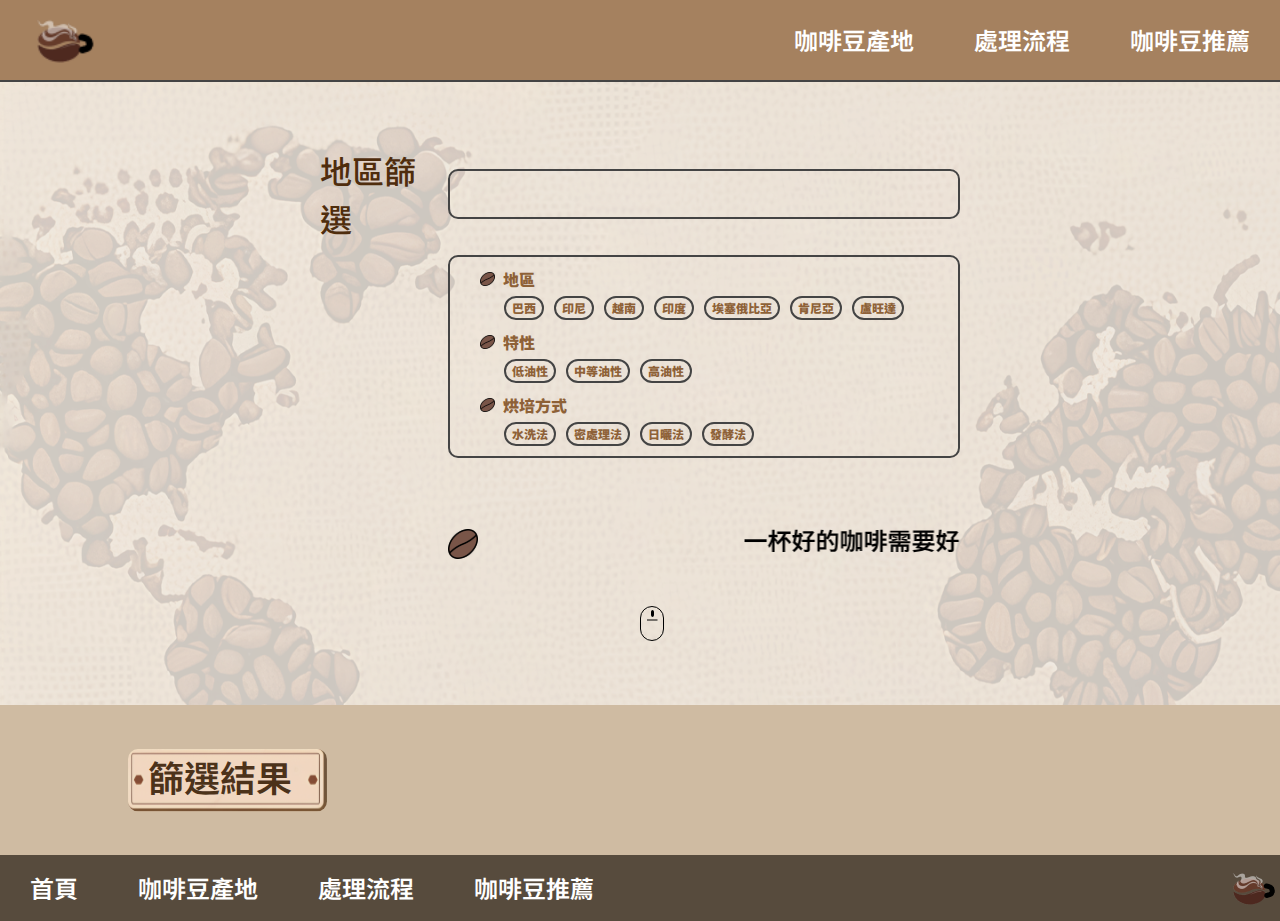
==== commit b8e73365: "0918-06" ====
--- a/personal_works/index.html
+++ b/personal_works/index.html
@@ -37,7 +37,7 @@
         <div id="search_block">
             <div id="search_block_box">
                 <div id="box_seach">
-                    <p>地區篩選</p>
+                    <p id="box_seach_p">地區篩選</p>
                     <div id="Text_display_box"></div>
                 </div>
                 <div id="filter_blocks">
--- a/personal_works/css/style.min.css
+++ b/personal_works/css/style.min.css
@@ -1 +1 @@
-﻿@font-face{font-family:Noto Sans TC,sans-serif;src:url("https://fonts.googleapis.com/css2?family=Dancing+Script:wght@400..700&family=Noto+Sans+TC:wght@100..900&display=swap")}*{margin:0;padding:0;box-sizing:border-box}body{font-family:-apple-system,BlinkMacSystemFont,"Segoe UI",Roboto,Ubuntu,"Helvetica Neue",Helvetica,Arial,"蘋方-繁","PingFang TC","黑體-繁","Heiti TC","微軟正黑體","Microsoft JhengHei","Noto Sans TC",sans-serif,"Noto Sans HK";font-size:100%;line-height:1.5}h1,h2,h3,h4,h5,h6{font-weight:normal}ul,ol{list-style:none}img{display:block;width:100%;max-width:100%;height:auto}a{display:block;text-decoration:none;color:var(--deep)}main{background-color:rgba(142,97,55,.3);background-color:#cfbba2}menu{background-color:rgba(142,97,55,.8);display:flex;justify-content:space-between;align-items:center;border-bottom:2px solid #444}menu img{margin-left:20px;width:100%}menu ul{display:flex}menu ul li a{margin:15px 30px;color:#fff;font-size:24px;font-weight:600;font-family:"Noto Sans HK"}#search_block{display:flex;flex-direction:column;justify-content:center;align-items:center;background-image:url(../image/background.svg);background-repeat:no-repeat;background-size:cover}#search_block #search_block_box{width:50%;margin-top:5%;display:flex;flex-direction:column;align-items:flex-end}#search_block #search_block_box #box_seach{display:flex;align-items:center;justify-content:flex-start;width:100%}#search_block #search_block_box #box_seach>p{color:#4f2d0d;font-size:32px;font-family:"Noto Sans HK";font-weight:500;display:flex;width:25%}#search_block #search_block_box #box_seach #Text_display_box{width:100%;border:2px solid #444;border-radius:10px;padding:3% 0;height:50px;display:flex;align-items:center}#search_block #search_block_box #box_seach #Text_display_box .Regional_distribution{border:2px solid #444;border-radius:99px;margin-right:10px;display:flex;justify-content:center;margin-left:2%}#search_block #search_block_box #box_seach #Text_display_box .Regional_distribution .Regional_distribution_p{padding:1px 6px;font-size:12px;color:#8e6137;font-weight:900;font-family:"Noto Sans HK"}#search_block #search_block_box #box_seach #Text_display_box .oily{border:2px solid #444;border-radius:99px;margin-right:10px;margin-left:2%}#search_block #search_block_box #box_seach #Text_display_box .oily .oily_p{font-size:12px;color:#8e6137;font-family:"Noto Sans HK";font-weight:900;padding:1px 6px}#search_block #search_block_box #box_seach #Text_display_box .Processing{border:2px solid #444;border-radius:99px;margin-right:10px;margin-left:2%}#search_block #search_block_box #box_seach #Text_display_box .Processing .Processing_p{font-size:12px;color:#8e6137;font-family:"Noto Sans HK";font-weight:900;padding:1px 6px}#search_block #search_block_box #filter_blocks{margin-top:2%;width:80%;border:2px solid #444;border-radius:10px}#search_block #search_block_box #filter_blocks #area_box{display:flex;margin-top:2%;margin-left:6%;flex-direction:column}#search_block #search_block_box #filter_blocks #area_box #area{display:flex;align-items:center;width:15%}#search_block #search_block_box #filter_blocks #area_box #area .coffee_img1{width:20%}#search_block #search_block_box #filter_blocks #area_box #area .filter_blocks_p{display:flex;margin-left:8px;font-size:16px;color:#8e6137;font-family:"Noto Sans HK";font-weight:900}#search_block #search_block_box #filter_blocks #area_seach{width:100%;display:flex;margin-left:5%;margin-top:1%}#search_block #search_block_box #filter_blocks #area_seach .Regional_distribution{border:2px solid #444;border-radius:99px;margin-right:10px;cursor:pointer}#search_block #search_block_box #filter_blocks #area_seach .Regional_distribution .Regional_distribution_p{padding:1px 6px;font-size:12px;color:#8e6137;font-weight:900;font-family:"Noto Sans HK"}#search_block #search_block_box #filter_blocks #characteristic_box{display:flex;margin-top:2%;margin-left:6%;flex-direction:column}#search_block #search_block_box #filter_blocks #characteristic_box #characteristic{display:flex;align-items:center;width:15%}#search_block #search_block_box #filter_blocks #characteristic_box #characteristic .coffee_img1{width:20%}#search_block #search_block_box #filter_blocks #characteristic_box #characteristic .filter_blocks_p{display:flex;margin-left:8px;font-size:16px;color:#8e6137;font-family:"Noto Sans HK";font-weight:900}#search_block #search_block_box #filter_blocks #characteristic_box #characteristic_seach{display:flex;margin-left:5%;margin-top:1%}#search_block #search_block_box #filter_blocks #characteristic_box #characteristic_seach .oily{border:2px solid #444;border-radius:99px;margin-right:10px;cursor:pointer}#search_block #search_block_box #filter_blocks #characteristic_box #characteristic_seach .oily .oily_p{font-size:12px;color:#8e6137;font-family:"Noto Sans HK";font-weight:900;padding:1px 6px}#search_block #search_block_box #filter_blocks #Baking_method_box{display:flex;margin-top:2%;margin-left:6%;flex-direction:column;margin-bottom:2%}#search_block #search_block_box #filter_blocks #Baking_method_box #Baking_method{display:flex;align-items:center;width:20%}#search_block #search_block_box #filter_blocks #Baking_method_box #Baking_method .coffee_img1{width:15%}#search_block #search_block_box #filter_blocks #Baking_method_box #Baking_method .filter_blocks_p{display:flex;margin-left:8px;font-size:16px;color:#8e6137;font-family:"Noto Sans HK";font-weight:900}#search_block #search_block_box #filter_blocks #Baking_method_box #Treatment_method{display:flex;margin-left:5%;margin-top:1%}#search_block #search_block_box #filter_blocks #Baking_method_box #Treatment_method .Processing{border:2px solid #444;border-radius:99px;margin-right:10px;cursor:pointer}#search_block #search_block_box #filter_blocks #Baking_method_box #Treatment_method .Processing .Processing_p{font-size:12px;color:#8e6137;font-family:"Noto Sans HK";font-weight:900;padding:1px 6px}#search_block #Text_carousel_area{margin-top:5%;display:flex;margin-left:10%;width:40%;white-space:nowrap;overflow:hidden;text-overflow:ellipsis}#search_block #Text_carousel_area #Text_carousel_area_img{width:10%}#search_block #Text_carousel_area #Text_carousel_area_p{font-size:24px;font-family:"Noto Sans HK";font-weight:600;margin-left:5%}#search_block #mouse_icon{margin-top:2%;margin-bottom:5%;width:100%;height:50px;position:relative}#search_block #mouse_icon .mouse_icon_img{position:absolute;bottom:0;left:50%;animation:mouse_icon 3s 1.5s ease-in-out both infinite}@keyframes mouse_icon{0%{top:0vh}50%{top:10vh}100%{top:0vh}}#filter{background-color:rgba(142,97,55,.3);background-color:#cfbba2}#filter #filter_box{width:100%}#filter #filter_box #Filter_results{height:150px;width:80%;display:flex;align-items:center;justify-content:flex-start;margin-left:10%;position:relative}#filter #filter_box #Filter_results #Filter_results_p{color:#4c321a;font-size:36px;font-family:"Noto Sans HK";font-weight:600;background-image:url();position:absolute;bottom:35%;left:2%}#filter #filter_box #Filter_results_box{margin:0 10%;margin-bottom:5%;border:3px solid #444;border-radius:10px;display:flex;flex-direction:column;justify-content:flex-start;display:none}#filter #filter_box #Filter_results_box #Filter_bar1{display:flex;margin:5% 5%;margin-bottom:0%;justify-content:space-around;flex-wrap:wrap}#filter #filter_box #Filter_results_box #Filter_bar1 #card1{width:15%;border:2px solid #444;border-radius:10px;overflow:hidden;background-color:rgba(111,75,42,.7);display:none;margin-right:10%;margin-bottom:5%}#filter #filter_box #Filter_results_box #Filter_bar1 #card1 #card1_city{margin-top:5%;margin-left:5%}#filter #filter_box #Filter_results_box #Filter_bar1 #card1 #card1_city .city{border:0px solid #444;border-radius:99px;width:100%;font-size:20px;color:#fff}#filter #filter_box #Filter_results_box #Filter_bar1 #card1 #card1_city .card1_nature{width:100%;display:flex;margin-bottom:5%}#filter #filter_box #Filter_results_box #Filter_bar1 #card1 #card1_city .card1_nature p{border:2px solid #6f4b2a;border-radius:10px;padding:.5% 5%;font-size:14px;color:#fff}#filter #filter_box #Filter_results_box #Filter_bar1 #card2{width:15%;border:2px solid #444;border-radius:10px;overflow:hidden;background-color:rgba(111,75,42,.7);display:none;margin-right:10%;margin-bottom:5%}#filter #filter_box #Filter_results_box #Filter_bar1 #card2 #card1_city{margin-top:5%;margin-left:5%}#filter #filter_box #Filter_results_box #Filter_bar1 #card2 #card1_city .city{border:0px solid #444;border-radius:99px;width:100%;font-size:20px;color:#fff}#filter #filter_box #Filter_results_box #Filter_bar1 #card2 #card1_city .card1_nature{width:100%;display:flex;margin-bottom:5%}#filter #filter_box #Filter_results_box #Filter_bar1 #card2 #card1_city .card1_nature p{border:2px solid #6f4b2a;border-radius:10px;padding:.5% 5%;font-size:14px;color:#fff}#filter #filter_box #Filter_results_box #Filter_bar1 #card3{width:15%;border:2px solid #444;border-radius:10px;overflow:hidden;background-color:rgba(111,75,42,.7);display:none;margin-right:10%;margin-bottom:5%}#filter #filter_box #Filter_results_box #Filter_bar1 #card3 #card1_city{margin-top:5%;margin-left:5%}#filter #filter_box #Filter_results_box #Filter_bar1 #card3 #card1_city .city{border:0px solid #444;border-radius:99px;width:100%;font-size:20px;color:#fff}#filter #filter_box #Filter_results_box #Filter_bar1 #card3 #card1_city .card1_nature{width:100%;display:flex;margin-bottom:5%}#filter #filter_box #Filter_results_box #Filter_bar1 #card3 #card1_city .card1_nature p{border:2px solid #6f4b2a;border-radius:10px;padding:.5% 5%;font-size:14px;color:#fff}#filter #filter_box #Filter_results_box #Filter_bar1 #card4{width:15%;border:2px solid #444;border-radius:10px;overflow:hidden;background-color:rgba(111,75,42,.7);display:none;margin-bottom:5%}#filter #filter_box #Filter_results_box #Filter_bar1 #card4 #card1_city{margin-top:5%;margin-left:5%}#filter #filter_box #Filter_results_box #Filter_bar1 #card4 #card1_city .city{border:0px solid #444;border-radius:99px;width:100%;font-size:20px;color:#fff}#filter #filter_box #Filter_results_box #Filter_bar1 #card4 #card1_city .card1_nature{width:100%;display:flex;margin-bottom:5%}#filter #filter_box #Filter_results_box #Filter_bar1 #card4 #card1_city .card1_nature p{border:2px solid #6f4b2a;border-radius:10px;padding:.5% 5%;font-size:14px;color:#fff}#filter #filter_box #Filter_results_box #card5{width:15%;border:2px solid #444;border-radius:10px;overflow:hidden;background-color:rgba(111,75,42,.7);display:none;margin-right:10%;margin-bottom:5%}#filter #filter_box #Filter_results_box #card5 #card1_city{margin-top:5%;margin-left:5%}#filter #filter_box #Filter_results_box #card5 #card1_city .city{border:0px solid #444;border-radius:99px;width:100%;font-size:20px;color:#fff}#filter #filter_box #Filter_results_box #card5 #card1_city .card1_nature{width:100%;display:flex;margin-bottom:5%}#filter #filter_box #Filter_results_box #card5 #card1_city .card1_nature p{border:2px solid #6f4b2a;border-radius:10px;padding:.5% 5%;font-size:14px;color:#fff}#filter #filter_box #Filter_results_box #card6{width:15%;border:2px solid #444;border-radius:10px;overflow:hidden;background-color:rgba(111,75,42,.7);display:none;margin-right:10%;margin-bottom:5%}#filter #filter_box #Filter_results_box #card6 #card1_city{margin-top:5%;margin-left:5%}#filter #filter_box #Filter_results_box #card6 #card1_city .city{border:0px solid #444;border-radius:99px;width:100%;font-size:20px;color:#fff}#filter #filter_box #Filter_results_box #card6 #card1_city .card1_nature{width:100%;display:flex;margin-bottom:5%}#filter #filter_box #Filter_results_box #card6 #card1_city .card1_nature p{border:2px solid #6f4b2a;border-radius:10px;padding:.5% 5%;font-size:14px;color:#fff}#filter #filter_box #Filter_results_box #card7{width:15%;border:2px solid #444;border-radius:10px;overflow:hidden;background-color:rgba(111,75,42,.7);display:none;margin-right:10%;margin-bottom:5%}#filter #filter_box #Filter_results_box #card7 #card1_city{margin-top:5%;margin-left:5%}#filter #filter_box #Filter_results_box #card7 #card1_city .city{border:0px solid #444;border-radius:99px;width:100%;font-size:20px;color:#fff}#filter #filter_box #Filter_results_box #card7 #card1_city .card1_nature{width:100%;display:flex;margin-bottom:5%}#filter #filter_box #Filter_results_box #card7 #card1_city .card1_nature p{border:2px solid #6f4b2a;border-radius:10px;padding:.5% 5%;font-size:14px;color:#fff}#filter #filter_box #Filter_results_box #card8{width:15%;border:2px solid #444;border-radius:10px;overflow:hidden;background-color:rgba(111,75,42,.7);display:none;margin-bottom:5%}#filter #filter_box #Filter_results_box #card8 #card1_city{margin-top:5%;margin-left:5%}#filter #filter_box #Filter_results_box #card8 #card1_city .city{border:0px solid #444;border-radius:99px;width:100%;font-size:20px;color:#fff}#filter #filter_box #Filter_results_box #card8 #card1_city .card1_nature{width:100%;display:flex;margin-bottom:5%}#filter #filter_box #Filter_results_box #card8 #card1_city .card1_nature p{border:2px solid #6f4b2a;border-radius:10px;padding:.5% 5%;font-size:14px;color:#fff}footer{background-color:#574b3d}footer #footer_box{display:flex;justify-content:space-between;align-items:center}footer #footer_box #footer_box_text ul{display:flex}footer #footer_box #footer_box_text ul li{display:flex}footer #footer_box #footer_box_text ul li a{color:#fff;font-size:24px;font-weight:600;font-family:"Noto Sans HK";margin:15px 30px}#outer_frame{background-image:url(../image/background-brown.svg)}#outer_frame #introduce{display:flex;justify-content:space-between;align-items:center;margin:0 5%;padding-top:3%}#outer_frame #introduce #card_map{display:flex;position:relative;height:100px}#outer_frame #introduce #card_map>p{font-size:36px;font-family:"Noto Sans HK";font-weight:700;color:#4c321a;z-index:1;position:absolute;left:6%;bottom:25%}#outer_frame #introduce #card_map>img{width:60%}#outer_frame #introduce #card_map_story{display:flex;width:30%;align-items:center}#outer_frame #introduce #card_map_story>img{width:10%}#outer_frame #introduce #card_map_story>marquee{margin-left:5%}#outer_frame #introduce #card_map_story>marquee>p{font-size:24px;font-family:"Noto Sans HK";font-weight:600;white-space:nowrap}#outer_frame .Origin_label{display:flex;justify-content:center;align-items:center;margin-top:5%}#outer_frame .Origin_label>p{border:2px solid #6f4b2a;border-radius:5px;padding:0% .5%;color:#663d17;font-size:32px;font-weight:900;font-family:"Noto Sans HK"}#outer_frame .cardbox{border:0px solid #444;margin-top:3%;display:flex;justify-content:space-evenly;align-items:flex-start}#outer_frame .cardbox .card1{display:flex;flex-direction:column;border:2px solid #444;border-radius:10px;overflow:hidden;background-color:rgba(142,97,55,.8);width:203px}#outer_frame .cardbox .card1 .card_box_text{margin-top:2%}#outer_frame .cardbox .card1 .card_box_text>p{color:#fff;font-size:20px;font-weight:600;font-family:"Noto Sans HK";margin-left:5%}#outer_frame .cardbox .card1 .card_box_text .oily_label>p{display:flex;justify-content:center;align-items:center;border:2px solid #6f4b2a;border-radius:10px;padding:.5% 1%;color:#fff;font-size:14px;font-weight:600;font-family:"Noto Sans HK";margin-left:5%;margin-top:2%;width:35%}#outer_frame .cardbox .card1 .picture_below{display:flex;align-items:center;justify-content:center;margin-top:.5%;cursor:pointer}#outer_frame .cardbox .card1 .picture_below>img{width:10%}#outer_frame .cardbox .card1 .picture_belowp_p{display:flex;flex-direction:column;flex-wrap:wrap;display:none}#outer_frame .cardbox .card1 .picture_belowp_p>p{margin:3% 0;padding:0 5%;color:#fff;font-size:16px;font-weight:600;font-family:"Noto Sans HK"}#outer_frame #Origin_label2{margin-top:10%}#outer_frame .cardbox2{border:0px solid #444;margin-top:5%;display:flex;justify-content:space-evenly;align-items:flex-start}#outer_frame .cardbox2 .card2{display:flex;flex-direction:column;border:2px solid #444;border-radius:10px;overflow:hidden;background-color:rgba(142,97,55,.8);width:203px;margin-bottom:10%}#outer_frame .cardbox2 .card2 .card_box_text{margin-top:2%;width:60%}#outer_frame .cardbox2 .card2 .card_box_text>p{color:#fff;font-size:20px;font-weight:600;font-family:"Noto Sans HK";margin-left:5%}#outer_frame .cardbox2 .card2 .card_box_text .oily_label>p{display:flex;justify-content:center;align-items:center;border:2px solid #6f4b2a;border-radius:10px;padding:.5% 1%;color:#fff;font-size:14px;font-weight:600;font-family:"Noto Sans HK";margin-left:5%;margin-top:2%;width:60%}#outer_frame .cardbox2 .card2 .picture_below{display:flex;align-items:center;justify-content:center;margin-top:.5%;cursor:pointer;width:100%}#outer_frame .cardbox2 .card2 .picture_below>img{width:10%}#outer_frame .cardbox2 .card2 #picture_belowp_p5,#outer_frame .cardbox2 .card2 #picture_belowp_p6,#outer_frame .cardbox2 .card2 #picture_belowp_p7,#outer_frame .cardbox2 .card2 #picture_belowp_p8{display:none}#outer_frame .cardbox2 .card2 .picture_belowp{display:flex;flex-direction:column;flex-wrap:wrap;cursor:pointer}#outer_frame .cardbox2 .card2 .picture_belowp>p{margin:3% 0;padding:0 5%;color:#fff;font-size:16px;font-weight:600;font-family:"Noto Sans HK"}.Second_page_frame{background-image:url(../image/background-brown.svg);padding:3% 0}.Second_page_frame .Process_processing_diagram{display:flex}.Second_page_frame .Process_processing_diagram>div{display:flex;position:relative;justify-content:flex-start;align-items:center;margin-left:6%}.Second_page_frame .Process_processing_diagram>div>p{position:absolute;color:#4c321a;font-size:36px;font-weight:900;font-family:"Noto Sans HK";bottom:14%;left:13%}.Second_page_frame .Process_processing_diagram>div>img{width:100%}.Second_page_frame #text_block{display:flex;justify-content:space-around;border:0px solid #444;margin-top:5%;padding:0 6%}.Second_page_frame #text_block .block1{display:flex;flex-direction:column;border:0px solid #777}.Second_page_frame #text_block .block1 .method{display:flex;overflow:hidden;align-items:flex-start}.Second_page_frame #text_block .block1 .method img{display:flex;border-radius:5px}.Second_page_frame #text_block .block1 .method .washing_method_p{display:flex;flex-direction:column;margin-left:5%;padding-right:10%}.Second_page_frame #text_block .block1 .method .washing_method_p .block_lable{display:flex}.Second_page_frame #text_block .block1 .method .washing_method_p .block_lable>p{color:#663d17;font-size:24px;font-weight:800;font-family:"Noto Sans HK";border:2px solid #6f4b2a;border-radius:99px;padding:0 2%}.Second_page_frame #text_block .block1 .method .washing_method_p .block_text{display:flex;margin-top:5%;cursor:pointer}.Second_page_frame #text_block .block1 .method .washing_method_p .block_text>p{color:#8e6137;font-size:20px;font-weight:500;font-family:"Noto Sans HK";height:90px;overflow:hidden;text-overflow:ellipsis}.Second_page_frame #text_block .block1 #method1_1{display:flex;overflow:hidden;margin-top:50%}.Second_page_frame #text_block .block1 #method1_1>img{width:80%}.Second_page_frame #text_block .block1 #method1_1 .washing_method_p{display:flex;flex-direction:column}.Second_page_frame #text_block .block1 #method1_1 .washing_method_p .block_lable{display:flex}.Second_page_frame #text_block .block1 #method1_1 .washing_method_p .block_lable>p{color:#663d17;font-size:24px;font-weight:800;font-family:"Noto Sans HK";border:2px solid #6f4b2a;border-radius:99px;padding:0 2%}.Second_page_frame #text_block .block1 #method1_1 .washing_method_p .block_text{display:flex;margin-top:5%}.Second_page_frame #text_block .block1 #method1_1 .washing_method_p .block_text>p{color:#8e6137;font-size:20px;font-weight:500;font-family:"Noto Sans HK";height:90px;overflow:hidden;text-overflow:ellipsis}.Second_page_frame #text_block .block2{display:flex;justify-content:flex-end;align-items:flex-start}.Second_page_frame #text_block .block2 .vertical_box{display:flex;flex-direction:column;justify-content:center;align-content:center;margin:0 30%;padding-right:40%}.Second_page_frame #text_block .block2 .vertical_box .vertical_box_p{display:flex;justify-content:space-around;margin-top:30%;height:800px}.Second_page_frame #text_block .block2 .vertical_box .vertical_box_p>div{display:flex;flex-direction:column}.Second_page_frame #text_block .block2 .vertical_box .vertical_box_p>div>p{color:#000;font-size:24px;font-weight:800;font-family:"Noto Sans HK"}.Second_page_frame #text_block .block2 .vertical_box .vertical_box_p #vertical_box_p_text1{margin-right:20%}.Second_page_frame #text_block .block3{display:flex;flex-direction:column;border:0px solid #777;padding-top:15%}.Second_page_frame #text_block .block3 .method{display:flex;overflow:hidden;align-items:flex-start}.Second_page_frame #text_block .block3 .method img{border-radius:5px}.Second_page_frame #text_block .block3 .method .washing_method_p{display:flex;flex-direction:column;margin-right:5%}.Second_page_frame #text_block .block3 .method .washing_method_p .block_lable{display:flex;justify-content:flex-end}.Second_page_frame #text_block .block3 .method .washing_method_p .block_lable>p{color:#663d17;font-size:24px;font-weight:800;font-family:"Noto Sans HK";border:2px solid #6f4b2a;border-radius:99px;padding:0 2%}.Second_page_frame #text_block .block3 .method .washing_method_p .block_text{display:flex;margin-top:5%;cursor:pointer}.Second_page_frame #text_block .block3 .method .washing_method_p .block_text>p{color:#8e6137;font-size:20px;font-weight:500;font-family:"Noto Sans HK";height:90px;overflow:hidden;text-overflow:ellipsis}.Second_page_frame #text_block .block3 #method1_2{display:flex;overflow:hidden;margin-top:50%}.Second_page_frame #text_block .block3 #method1_2 img{border-radius:5px}.Second_page_frame #text_block .block3 #method1_2 .washing_method_p{display:flex;flex-direction:column;margin-right:5%}.Second_page_frame #text_block .block3 #method1_2 .washing_method_p .block_lable{display:flex;justify-content:flex-end}.Second_page_frame #text_block .block3 #method1_2 .washing_method_p .block_lable>p{color:#663d17;font-size:24px;font-weight:800;font-family:"Noto Sans HK";border:2px solid #6f4b2a;border-radius:99px;padding:0 2%}.Second_page_frame #text_block .block3 #method1_2 .washing_method_p .block_text{display:flex;margin-top:5%}.Second_page_frame #text_block .block3 #method1_2 .washing_method_p .block_text>p{color:#8e6137;font-size:20px;font-weight:500;font-family:"Noto Sans HK";height:90px;overflow:hidden;text-overflow:ellipsis}.Recommendation_box{background-image:url(../image/background-brown.svg);padding:3% 0}.Recommendation_box .Recommended_tab_bar{display:flex;height:90px}.Recommendation_box .Recommended_tab_bar>div{display:flex;position:relative;margin-left:5%}.Recommendation_box .Recommended_tab_bar>div>p{position:absolute;color:#4c321a;font-size:36px;font-weight:800;font-family:"Noto Sans HK";bottom:22%;left:7%}.Recommendation_box .Recommended_tab_bar>div>img{width:80%}.Recommendation_box .coffee_display{display:flex;justify-content:space-between;border:0px solid #444;padding-left:10%;padding-right:15%;margin-top:3%}.Recommendation_box .coffee_display .coffee_left{display:flex;flex-direction:column}.Recommendation_box .coffee_display .coffee_left .specialty{display:flex}.Recommendation_box .coffee_display .coffee_left .specialty>p{color:#663d17;font-size:24px;font-weight:800;font-family:"Noto Sans HK"}.Recommendation_box .coffee_display .coffee_left .specialty .specialty_tips{display:flex;margin-left:5%;margin-right:20%;width:350px;align-items:center}.Recommendation_box .coffee_display .coffee_left .specialty .specialty_tips .specialty_tips_img{width:10%}.Recommendation_box .coffee_display .coffee_left .specialty .specialty_tips>p{color:#000;font-size:18px;font-weight:800;font-family:"Noto Sans HK";margin-left:5%}.Recommendation_box .coffee_display .coffee_left .coffee_p{display:flex;margin-top:2%;width:80%}.Recommendation_box .coffee_display .coffee_left .coffee_p>p{color:#8e6137;font-size:24px;font-weight:600;font-family:"Noto Sans HK"}.Recommendation_box .coffee_display .coffee_right{display:flex;width:50%}.Recommendation_box .coffee_display2{display:flex;justify-content:space-between;border:0px solid #444;padding-left:10%;padding-right:15%;margin-top:3%}.Recommendation_box .coffee_display2 .coffee_left{display:flex;flex-direction:column}.Recommendation_box .coffee_display2 .coffee_left .specialty{display:flex}.Recommendation_box .coffee_display2 .coffee_left .specialty>p{color:#663d17;font-size:24px;font-weight:800;font-family:"Noto Sans HK"}.Recommendation_box .coffee_display2 .coffee_left .specialty .specialty_tips{display:flex;margin-left:5%;margin-right:20%;width:400px;align-items:center}.Recommendation_box .coffee_display2 .coffee_left .specialty .specialty_tips .specialty_tips_img{width:9%}.Recommendation_box .coffee_display2 .coffee_left .specialty .specialty_tips>p{color:#000;font-size:18px;font-weight:800;font-family:"Noto Sans HK";margin-left:5%}.Recommendation_box .coffee_display2 .coffee_left .coffee_p{display:flex;margin-top:2%;width:80%}.Recommendation_box .coffee_display2 .coffee_left .coffee_p>p{color:#8e6137;font-size:24px;font-weight:600;font-family:"Noto Sans HK"}.Recommendation_box .coffee_display2 .coffee_right{display:flex;width:40%}.Recommendation_box .coffee_display2 .coffee_right>img{border-radius:5px}.Recommendation_box .frame_block{display:flex;justify-content:center;align-items:center;margin-top:10%;margin-bottom:5%}.Recommendation_box .frame_block .frame_block_box{border:2px solid #444;border-radius:5px;width:60%}.Recommendation_box .frame_block .frame_block_box .frame_block_box_div1{display:flex;justify-content:space-around}.Recommendation_box .frame_block .frame_block_box .frame_block_box_div1 .middle{border-left:2px solid #444;border-right:2px solid #444}.Recommendation_box .frame_block .frame_block_box .frame_block_box_div1>div{width:40%;display:flex;justify-content:center;align-items:center}.Recommendation_box .frame_block .frame_block_box .frame_block_box_div1>div>p{color:#694422;font-size:24px;font-weight:600;font-family:"Noto Sans HK";margin:10% 0}.Recommendation_box .frame_block .frame_block_box .frame_block_box_div2{display:flex;justify-content:flex-end}.Recommendation_box .frame_block .frame_block_box .frame_block_box_div2 #div2_middle_p1{width:33.3%}.Recommendation_box .frame_block .frame_block_box .frame_block_box_div2 #div2_middle_p2{width:33.3%;border-left:2px solid #444;border-right:2px solid #444}.Recommendation_box .frame_block .frame_block_box .frame_block_box_div2 #div2_middle_p3{width:33.4%}.Recommendation_box .frame_block .frame_block_box .frame_block_box_div2>div{border-top:2px solid #444;display:flex;justify-content:center;align-items:center}.Recommendation_box .frame_block .frame_block_box .frame_block_box_div2>div>p{color:#694422;font-size:24px;font-weight:600;font-family:"Noto Sans HK";margin:5% 0;margin-left:10%;margin-right:8%;text-align:center}.Recommendation_box .frame_block .frame_block_box .frame_block_box_div3{display:flex;justify-content:flex-end}.Recommendation_box .frame_block .frame_block_box .frame_block_box_div3 #div2_middle_p1{width:33.3%}.Recommendation_box .frame_block .frame_block_box .frame_block_box_div3 #div2_middle_p2{width:33.3%;border-left:2px solid #444;border-right:2px solid #444}.Recommendation_box .frame_block .frame_block_box .frame_block_box_div3 #div2_middle_p3{width:33.4%}.Recommendation_box .frame_block .frame_block_box .frame_block_box_div3>div{border-top:2px solid #444;display:flex;justify-content:center;align-items:center}.Recommendation_box .frame_block .frame_block_box .frame_block_box_div3>div>p{color:#694422;font-size:24px;font-weight:600;font-family:"Noto Sans HK";margin:5% 0}.Recommendation_box .frame_block .frame_block_box .frame_block_box_div4{display:flex;justify-content:flex-end}.Recommendation_box .frame_block .frame_block_box .frame_block_box_div4 #div2_middle_p1{width:33.3%}.Recommendation_box .frame_block .frame_block_box .frame_block_box_div4 #div2_middle_p2{width:33.3%;border-left:2px solid #444;border-right:2px solid #444}.Recommendation_box .frame_block .frame_block_box .frame_block_box_div4 #div2_middle_p3{width:33.4%}.Recommendation_box .frame_block .frame_block_box .frame_block_box_div4>div{border-top:2px solid #444;display:flex;justify-content:center;align-items:center}.Recommendation_box .frame_block .frame_block_box .frame_block_box_div4>div>p{color:#694422;font-size:24px;font-weight:600;font-family:"Noto Sans HK";margin:5% 0}.Recommendation_box .frame_block .frame_block_box .frame_block_box_div5{display:flex;justify-content:flex-end}.Recommendation_box .frame_block .frame_block_box .frame_block_box_div5 #div2_middle_p1{width:33.3%}.Recommendation_box .frame_block .frame_block_box .frame_block_box_div5 #div2_middle_p2{width:33.3%;border-left:2px solid #444;border-right:2px solid #444}.Recommendation_box .frame_block .frame_block_box .frame_block_box_div5 #div2_middle_p3{width:33.4%}.Recommendation_box .frame_block .frame_block_box .frame_block_box_div5>div{border-top:2px solid #444;display:flex;justify-content:center;align-items:center}.Recommendation_box .frame_block .frame_block_box .frame_block_box_div5>div>p{color:#694422;font-size:24px;font-weight:600;font-family:"Noto Sans HK";margin:5% 0}/*# sourceMappingURL=style.min.css.map */+﻿@font-face{font-family:Noto Sans TC,sans-serif;src:url("https://fonts.googleapis.com/css2?family=Dancing+Script:wght@400..700&family=Noto+Sans+TC:wght@100..900&display=swap")}*{margin:0;padding:0;box-sizing:border-box}body{font-family:-apple-system,BlinkMacSystemFont,"Segoe UI",Roboto,Ubuntu,"Helvetica Neue",Helvetica,Arial,"蘋方-繁","PingFang TC","黑體-繁","Heiti TC","微軟正黑體","Microsoft JhengHei","Noto Sans TC",sans-serif,"Noto Sans HK";font-size:100%;line-height:1.5}h1,h2,h3,h4,h5,h6{font-weight:normal}ul,ol{list-style:none}img{display:block;width:100%;max-width:100%;height:auto}a{display:block;text-decoration:none;color:var(--deep)}main{background-color:rgba(142,97,55,.3);background-color:#cfbba2}menu{background-color:rgba(142,97,55,.8);display:flex;justify-content:space-between;align-items:center;border-bottom:2px solid #444}menu img{margin-left:20px;width:100%}menu ul{display:flex}menu ul li a{margin:15px 30px;color:#fff;font-size:24px;font-weight:600;font-family:"Noto Sans HK"}#search_block{display:flex;flex-direction:column;justify-content:center;align-items:center;background-image:url(../image/background.svg);background-repeat:no-repeat;background-size:cover}#search_block #search_block_box{width:50%;margin-top:5%;display:flex;flex-direction:column;align-items:flex-end}#search_block #search_block_box #box_seach{display:flex;align-items:center;justify-content:flex-start;width:100%}#search_block #search_block_box #box_seach>p{color:#4f2d0d;font-size:32px;font-family:"Noto Sans HK";font-weight:500;display:flex;width:25%}@media(max-width: 1200px){#search_block #search_block_box #box_seach #box_seach_p{font-size:24px}}#search_block #search_block_box #box_seach #Text_display_box{width:100%;border:2px solid #444;border-radius:10px;padding:3% 0;height:50px;display:flex;align-items:center}#search_block #search_block_box #box_seach #Text_display_box .Regional_distribution{border:2px solid #444;border-radius:99px;margin-right:10px;display:flex;justify-content:center;margin-left:2%}#search_block #search_block_box #box_seach #Text_display_box .Regional_distribution .Regional_distribution_p{padding:1px 6px;font-size:12px;color:#8e6137;font-weight:900;font-family:"Noto Sans HK"}#search_block #search_block_box #box_seach #Text_display_box .oily{border:2px solid #444;border-radius:99px;margin-right:10px;margin-left:2%}#search_block #search_block_box #box_seach #Text_display_box .oily .oily_p{font-size:12px;color:#8e6137;font-family:"Noto Sans HK";font-weight:900;padding:1px 6px}#search_block #search_block_box #box_seach #Text_display_box .Processing{border:2px solid #444;border-radius:99px;margin-right:10px;margin-left:2%}#search_block #search_block_box #box_seach #Text_display_box .Processing .Processing_p{font-size:12px;color:#8e6137;font-family:"Noto Sans HK";font-weight:900;padding:1px 6px}#search_block #search_block_box #filter_blocks{margin-top:2%;width:80%;border:2px solid #444;border-radius:10px}#search_block #search_block_box #filter_blocks #area_box{display:flex;margin-top:2%;margin-left:6%;flex-direction:column}#search_block #search_block_box #filter_blocks #area_box #area{display:flex;align-items:center;width:15%}#search_block #search_block_box #filter_blocks #area_box #area .coffee_img1{width:20%}#search_block #search_block_box #filter_blocks #area_box #area .filter_blocks_p{display:flex;margin-left:8px;font-size:16px;color:#8e6137;font-family:"Noto Sans HK";font-weight:900}@media(max-width: 1025px){#search_block #search_block_box #filter_blocks #area_box{margin-left:2%}}#search_block #search_block_box #filter_blocks #area_seach{width:100%;display:flex;margin-left:5%;margin-top:1%}#search_block #search_block_box #filter_blocks #area_seach .Regional_distribution{border:2px solid #444;border-radius:99px;margin-right:10px;cursor:pointer}#search_block #search_block_box #filter_blocks #area_seach .Regional_distribution .Regional_distribution_p{padding:1px 6px;font-size:12px;color:#8e6137;font-weight:900;font-family:"Noto Sans HK"}@media(max-width: 1025px){#search_block #search_block_box #filter_blocks #area_seach .Regional_distribution{margin-right:5px}}#search_block #search_block_box #filter_blocks #characteristic_box{display:flex;margin-top:2%;margin-left:6%;flex-direction:column}#search_block #search_block_box #filter_blocks #characteristic_box #characteristic{display:flex;align-items:center;width:15%}#search_block #search_block_box #filter_blocks #characteristic_box #characteristic .coffee_img1{width:20%}#search_block #search_block_box #filter_blocks #characteristic_box #characteristic .filter_blocks_p{display:flex;margin-left:8px;font-size:16px;color:#8e6137;font-family:"Noto Sans HK";font-weight:900}#search_block #search_block_box #filter_blocks #characteristic_box #characteristic_seach{display:flex;margin-left:5%;margin-top:1%}#search_block #search_block_box #filter_blocks #characteristic_box #characteristic_seach .oily{border:2px solid #444;border-radius:99px;margin-right:10px;cursor:pointer}#search_block #search_block_box #filter_blocks #characteristic_box #characteristic_seach .oily .oily_p{font-size:12px;color:#8e6137;font-family:"Noto Sans HK";font-weight:900;padding:1px 6px}@media(max-width: 1025px){#search_block #search_block_box #filter_blocks #characteristic_box{margin-left:2%}}#search_block #search_block_box #filter_blocks #Baking_method_box{display:flex;margin-top:2%;margin-left:6%;flex-direction:column;margin-bottom:2%}#search_block #search_block_box #filter_blocks #Baking_method_box #Baking_method{display:flex;align-items:center;width:20%}#search_block #search_block_box #filter_blocks #Baking_method_box #Baking_method .coffee_img1{width:15%}#search_block #search_block_box #filter_blocks #Baking_method_box #Baking_method .filter_blocks_p{display:flex;margin-left:8px;font-size:16px;color:#8e6137;font-family:"Noto Sans HK";font-weight:900}@media(max-width: 1025px){#search_block #search_block_box #filter_blocks #Baking_method_box #Baking_method{width:30%}}#search_block #search_block_box #filter_blocks #Baking_method_box #Treatment_method{display:flex;margin-left:5%;margin-top:1%}#search_block #search_block_box #filter_blocks #Baking_method_box #Treatment_method .Processing{border:2px solid #444;border-radius:99px;margin-right:10px;cursor:pointer}#search_block #search_block_box #filter_blocks #Baking_method_box #Treatment_method .Processing .Processing_p{font-size:12px;color:#8e6137;font-family:"Noto Sans HK";font-weight:900;padding:1px 6px}@media(max-width: 1025px){#search_block #search_block_box #filter_blocks #Baking_method_box{margin-left:2%}}#search_block #Text_carousel_area{margin-top:5%;display:flex;margin-left:10%;width:40%;white-space:nowrap;overflow:hidden;text-overflow:ellipsis}#search_block #Text_carousel_area #Text_carousel_area_img{width:10%}#search_block #Text_carousel_area #Text_carousel_area_p{font-size:24px;font-family:"Noto Sans HK";font-weight:600;margin-left:5%}#search_block #mouse_icon{margin-top:2%;margin-bottom:5%;width:100%;height:50px;position:relative}#search_block #mouse_icon .mouse_icon_img{position:absolute;bottom:0;left:50%;animation:mouse_icon 3s 1.5s ease-in-out both infinite}@keyframes mouse_icon{0%{top:0vh}50%{top:10vh}100%{top:0vh}}@media(max-width: 1681px){#search_block .mouse_icon_img{position:absolute;bottom:0;left:50%;animation:mouse_icon 3s 1.5s ease-in-out both infinite}@keyframes mouse_icon{0%{top:0vh}50%{top:8vh}100%{top:0vh}}}#filter{background-color:rgba(142,97,55,.3);background-color:#cfbba2}#filter #filter_box{width:100%}#filter #filter_box #Filter_results{height:150px;width:80%;display:flex;align-items:center;justify-content:flex-start;margin-left:10%;position:relative}#filter #filter_box #Filter_results #Filter_results_p{color:#4c321a;font-size:36px;font-family:"Noto Sans HK";font-weight:600;background-image:url();position:absolute;bottom:35%;left:2%}#filter #filter_box #Filter_results_box{margin:0 10%;margin-bottom:5%;border:3px solid #444;border-radius:10px;display:flex;flex-direction:column;justify-content:flex-start;display:none}#filter #filter_box #Filter_results_box #Filter_bar1{display:flex;margin:5% 5%;margin-bottom:0%;justify-content:space-around;flex-wrap:wrap}#filter #filter_box #Filter_results_box #Filter_bar1 #card1{width:15%;border:2px solid #444;border-radius:10px;overflow:hidden;background-color:rgba(111,75,42,.7);display:none;margin-right:10%;margin-bottom:5%}#filter #filter_box #Filter_results_box #Filter_bar1 #card1 #card1_city{margin-top:5%;margin-left:5%}#filter #filter_box #Filter_results_box #Filter_bar1 #card1 #card1_city .city{border:0px solid #444;border-radius:99px;width:100%;font-size:20px;color:#fff}#filter #filter_box #Filter_results_box #Filter_bar1 #card1 #card1_city .card1_nature{width:100%;display:flex;margin-bottom:5%}#filter #filter_box #Filter_results_box #Filter_bar1 #card1 #card1_city .card1_nature p{border:2px solid #6f4b2a;border-radius:10px;padding:.5% 5%;font-size:14px;color:#fff}#filter #filter_box #Filter_results_box #Filter_bar1 #card2{width:15%;border:2px solid #444;border-radius:10px;overflow:hidden;background-color:rgba(111,75,42,.7);display:none;margin-right:10%;margin-bottom:5%}#filter #filter_box #Filter_results_box #Filter_bar1 #card2 #card1_city{margin-top:5%;margin-left:5%}#filter #filter_box #Filter_results_box #Filter_bar1 #card2 #card1_city .city{border:0px solid #444;border-radius:99px;width:100%;font-size:20px;color:#fff}#filter #filter_box #Filter_results_box #Filter_bar1 #card2 #card1_city .card1_nature{width:100%;display:flex;margin-bottom:5%}#filter #filter_box #Filter_results_box #Filter_bar1 #card2 #card1_city .card1_nature p{border:2px solid #6f4b2a;border-radius:10px;padding:.5% 5%;font-size:14px;color:#fff}#filter #filter_box #Filter_results_box #Filter_bar1 #card3{width:15%;border:2px solid #444;border-radius:10px;overflow:hidden;background-color:rgba(111,75,42,.7);display:none;margin-right:10%;margin-bottom:5%}#filter #filter_box #Filter_results_box #Filter_bar1 #card3 #card1_city{margin-top:5%;margin-left:5%}#filter #filter_box #Filter_results_box #Filter_bar1 #card3 #card1_city .city{border:0px solid #444;border-radius:99px;width:100%;font-size:20px;color:#fff}#filter #filter_box #Filter_results_box #Filter_bar1 #card3 #card1_city .card1_nature{width:100%;display:flex;margin-bottom:5%}#filter #filter_box #Filter_results_box #Filter_bar1 #card3 #card1_city .card1_nature p{border:2px solid #6f4b2a;border-radius:10px;padding:.5% 5%;font-size:14px;color:#fff}#filter #filter_box #Filter_results_box #Filter_bar1 #card4{width:15%;border:2px solid #444;border-radius:10px;overflow:hidden;background-color:rgba(111,75,42,.7);display:none;margin-bottom:5%}#filter #filter_box #Filter_results_box #Filter_bar1 #card4 #card1_city{margin-top:5%;margin-left:5%}#filter #filter_box #Filter_results_box #Filter_bar1 #card4 #card1_city .city{border:0px solid #444;border-radius:99px;width:100%;font-size:20px;color:#fff}#filter #filter_box #Filter_results_box #Filter_bar1 #card4 #card1_city .card1_nature{width:100%;display:flex;margin-bottom:5%}#filter #filter_box #Filter_results_box #Filter_bar1 #card4 #card1_city .card1_nature p{border:2px solid #6f4b2a;border-radius:10px;padding:.5% 5%;font-size:14px;color:#fff}#filter #filter_box #Filter_results_box #card5{width:15%;border:2px solid #444;border-radius:10px;overflow:hidden;background-color:rgba(111,75,42,.7);display:none;margin-right:10%;margin-bottom:5%}#filter #filter_box #Filter_results_box #card5 #card1_city{margin-top:5%;margin-left:5%}#filter #filter_box #Filter_results_box #card5 #card1_city .city{border:0px solid #444;border-radius:99px;width:100%;font-size:20px;color:#fff}#filter #filter_box #Filter_results_box #card5 #card1_city .card1_nature{width:100%;display:flex;margin-bottom:5%}#filter #filter_box #Filter_results_box #card5 #card1_city .card1_nature p{border:2px solid #6f4b2a;border-radius:10px;padding:.5% 5%;font-size:14px;color:#fff}#filter #filter_box #Filter_results_box #card6{width:15%;border:2px solid #444;border-radius:10px;overflow:hidden;background-color:rgba(111,75,42,.7);display:none;margin-right:10%;margin-bottom:5%}#filter #filter_box #Filter_results_box #card6 #card1_city{margin-top:5%;margin-left:5%}#filter #filter_box #Filter_results_box #card6 #card1_city .city{border:0px solid #444;border-radius:99px;width:100%;font-size:20px;color:#fff}#filter #filter_box #Filter_results_box #card6 #card1_city .card1_nature{width:100%;display:flex;margin-bottom:5%}#filter #filter_box #Filter_results_box #card6 #card1_city .card1_nature p{border:2px solid #6f4b2a;border-radius:10px;padding:.5% 5%;font-size:14px;color:#fff}#filter #filter_box #Filter_results_box #card7{width:15%;border:2px solid #444;border-radius:10px;overflow:hidden;background-color:rgba(111,75,42,.7);display:none;margin-right:10%;margin-bottom:5%}#filter #filter_box #Filter_results_box #card7 #card1_city{margin-top:5%;margin-left:5%}#filter #filter_box #Filter_results_box #card7 #card1_city .city{border:0px solid #444;border-radius:99px;width:100%;font-size:20px;color:#fff}#filter #filter_box #Filter_results_box #card7 #card1_city .card1_nature{width:100%;display:flex;margin-bottom:5%}#filter #filter_box #Filter_results_box #card7 #card1_city .card1_nature p{border:2px solid #6f4b2a;border-radius:10px;padding:.5% 5%;font-size:14px;color:#fff}#filter #filter_box #Filter_results_box #card8{width:15%;border:2px solid #444;border-radius:10px;overflow:hidden;background-color:rgba(111,75,42,.7);display:none;margin-bottom:5%}#filter #filter_box #Filter_results_box #card8 #card1_city{margin-top:5%;margin-left:5%}#filter #filter_box #Filter_results_box #card8 #card1_city .city{border:0px solid #444;border-radius:99px;width:100%;font-size:20px;color:#fff}#filter #filter_box #Filter_results_box #card8 #card1_city .card1_nature{width:100%;display:flex;margin-bottom:5%}#filter #filter_box #Filter_results_box #card8 #card1_city .card1_nature p{border:2px solid #6f4b2a;border-radius:10px;padding:.5% 5%;font-size:14px;color:#fff}footer{background-color:#574b3d}footer #footer_box{display:flex;justify-content:space-between;align-items:center}footer #footer_box #footer_box_text ul{display:flex}footer #footer_box #footer_box_text ul li{display:flex}footer #footer_box #footer_box_text ul li a{color:#fff;font-size:24px;font-weight:600;font-family:"Noto Sans HK";margin:15px 30px}#outer_frame{background-image:url(../image/background-brown.svg)}#outer_frame #introduce{display:flex;justify-content:space-between;align-items:center;margin:0 5%;padding-top:3%}#outer_frame #introduce #card_map{display:flex;position:relative;height:100px}#outer_frame #introduce #card_map>p{font-size:36px;font-family:"Noto Sans HK";font-weight:700;color:#4c321a;z-index:1;position:absolute;left:6%;bottom:25%}#outer_frame #introduce #card_map>img{width:60%}#outer_frame #introduce #card_map_story{display:flex;width:30%;align-items:center}#outer_frame #introduce #card_map_story>img{width:10%}#outer_frame #introduce #card_map_story>marquee{margin-left:5%}#outer_frame #introduce #card_map_story>marquee>p{font-size:24px;font-family:"Noto Sans HK";font-weight:600;white-space:nowrap}#outer_frame .Origin_label{display:flex;justify-content:center;align-items:center;margin-top:5%}#outer_frame .Origin_label>p{border:2px solid #6f4b2a;border-radius:5px;padding:0% .5%;color:#663d17;font-size:32px;font-weight:900;font-family:"Noto Sans HK"}#outer_frame .cardbox{border:0px solid #444;margin-top:3%;display:flex;justify-content:space-evenly;align-items:flex-start}#outer_frame .cardbox .card1{display:flex;flex-direction:column;border:2px solid #444;border-radius:10px;overflow:hidden;background-color:rgba(142,97,55,.8);width:203px}#outer_frame .cardbox .card1 .card_box_text{margin-top:2%}#outer_frame .cardbox .card1 .card_box_text>p{color:#fff;font-size:20px;font-weight:600;font-family:"Noto Sans HK";margin-left:5%}#outer_frame .cardbox .card1 .card_box_text .oily_label>p{display:flex;justify-content:center;align-items:center;border:2px solid #6f4b2a;border-radius:10px;padding:.5% 1%;color:#fff;font-size:14px;font-weight:600;font-family:"Noto Sans HK";margin-left:5%;margin-top:2%;width:35%}#outer_frame .cardbox .card1 .picture_below{display:flex;align-items:center;justify-content:center;margin-top:.5%;cursor:pointer}#outer_frame .cardbox .card1 .picture_below>img{width:10%}#outer_frame .cardbox .card1 .picture_belowp_p{display:flex;flex-direction:column;flex-wrap:wrap;display:none}#outer_frame .cardbox .card1 .picture_belowp_p>p{margin:3% 0;padding:0 5%;color:#fff;font-size:16px;font-weight:600;font-family:"Noto Sans HK"}#outer_frame #Origin_label2{margin-top:10%}#outer_frame .cardbox2{border:0px solid #444;margin-top:5%;display:flex;justify-content:space-evenly;align-items:flex-start}#outer_frame .cardbox2 .card2{display:flex;flex-direction:column;border:2px solid #444;border-radius:10px;overflow:hidden;background-color:rgba(142,97,55,.8);width:203px;margin-bottom:10%}#outer_frame .cardbox2 .card2 .card_box_text{margin-top:2%;width:60%}#outer_frame .cardbox2 .card2 .card_box_text>p{color:#fff;font-size:20px;font-weight:600;font-family:"Noto Sans HK";margin-left:5%}#outer_frame .cardbox2 .card2 .card_box_text .oily_label>p{display:flex;justify-content:center;align-items:center;border:2px solid #6f4b2a;border-radius:10px;padding:.5% 1%;color:#fff;font-size:14px;font-weight:600;font-family:"Noto Sans HK";margin-left:5%;margin-top:2%;width:60%}#outer_frame .cardbox2 .card2 .picture_below{display:flex;align-items:center;justify-content:center;margin-top:.5%;cursor:pointer;width:100%}#outer_frame .cardbox2 .card2 .picture_below>img{width:10%}#outer_frame .cardbox2 .card2 #picture_belowp_p5,#outer_frame .cardbox2 .card2 #picture_belowp_p6,#outer_frame .cardbox2 .card2 #picture_belowp_p7,#outer_frame .cardbox2 .card2 #picture_belowp_p8{display:none}#outer_frame .cardbox2 .card2 .picture_belowp{display:flex;flex-direction:column;flex-wrap:wrap;cursor:pointer}#outer_frame .cardbox2 .card2 .picture_belowp>p{margin:3% 0;padding:0 5%;color:#fff;font-size:16px;font-weight:600;font-family:"Noto Sans HK"}.Second_page_frame{background-image:url(../image/background-brown.svg);padding:3% 0}.Second_page_frame .Process_processing_diagram{display:flex}.Second_page_frame .Process_processing_diagram>div{display:flex;position:relative;justify-content:flex-start;align-items:center;margin-left:6%}.Second_page_frame .Process_processing_diagram>div>p{position:absolute;color:#4c321a;font-size:36px;font-weight:900;font-family:"Noto Sans HK";bottom:14%;left:13%}.Second_page_frame .Process_processing_diagram>div>img{width:100%}.Second_page_frame #text_block{display:flex;justify-content:space-around;border:0px solid #444;margin-top:5%;padding:0 6%}.Second_page_frame #text_block .block1{display:flex;flex-direction:column;border:0px solid #777}.Second_page_frame #text_block .block1 .method{display:flex;overflow:hidden;align-items:flex-start}.Second_page_frame #text_block .block1 .method img{display:flex;border-radius:5px}.Second_page_frame #text_block .block1 .method .washing_method_p{display:flex;flex-direction:column;margin-left:5%;padding-right:10%}.Second_page_frame #text_block .block1 .method .washing_method_p .block_lable{display:flex}.Second_page_frame #text_block .block1 .method .washing_method_p .block_lable>p{color:#663d17;font-size:24px;font-weight:800;font-family:"Noto Sans HK";border:2px solid #6f4b2a;border-radius:99px;padding:0 2%}.Second_page_frame #text_block .block1 .method .washing_method_p .block_text{display:flex;margin-top:5%;cursor:pointer}.Second_page_frame #text_block .block1 .method .washing_method_p .block_text>p{color:#8e6137;font-size:20px;font-weight:500;font-family:"Noto Sans HK";height:90px;overflow:hidden;text-overflow:ellipsis}.Second_page_frame #text_block .block1 #method1_1{display:flex;overflow:hidden;margin-top:50%}.Second_page_frame #text_block .block1 #method1_1>img{width:80%}.Second_page_frame #text_block .block1 #method1_1 .washing_method_p{display:flex;flex-direction:column}.Second_page_frame #text_block .block1 #method1_1 .washing_method_p .block_lable{display:flex}.Second_page_frame #text_block .block1 #method1_1 .washing_method_p .block_lable>p{color:#663d17;font-size:24px;font-weight:800;font-family:"Noto Sans HK";border:2px solid #6f4b2a;border-radius:99px;padding:0 2%}.Second_page_frame #text_block .block1 #method1_1 .washing_method_p .block_text{display:flex;margin-top:5%}.Second_page_frame #text_block .block1 #method1_1 .washing_method_p .block_text>p{color:#8e6137;font-size:20px;font-weight:500;font-family:"Noto Sans HK";height:90px;overflow:hidden;text-overflow:ellipsis}.Second_page_frame #text_block .block2{display:flex;justify-content:flex-end;align-items:flex-start}.Second_page_frame #text_block .block2 .vertical_box{display:flex;flex-direction:column;justify-content:center;align-content:center;margin:0 30%;padding-right:40%}.Second_page_frame #text_block .block2 .vertical_box .vertical_box_p{display:flex;justify-content:space-around;margin-top:30%;height:800px}.Second_page_frame #text_block .block2 .vertical_box .vertical_box_p>div{display:flex;flex-direction:column}.Second_page_frame #text_block .block2 .vertical_box .vertical_box_p>div>p{color:#000;font-size:24px;font-weight:800;font-family:"Noto Sans HK"}.Second_page_frame #text_block .block2 .vertical_box .vertical_box_p #vertical_box_p_text1{margin-right:20%}.Second_page_frame #text_block .block3{display:flex;flex-direction:column;border:0px solid #777;padding-top:15%}.Second_page_frame #text_block .block3 .method{display:flex;overflow:hidden;align-items:flex-start}.Second_page_frame #text_block .block3 .method img{border-radius:5px}.Second_page_frame #text_block .block3 .method .washing_method_p{display:flex;flex-direction:column;margin-right:5%}.Second_page_frame #text_block .block3 .method .washing_method_p .block_lable{display:flex;justify-content:flex-end}.Second_page_frame #text_block .block3 .method .washing_method_p .block_lable>p{color:#663d17;font-size:24px;font-weight:800;font-family:"Noto Sans HK";border:2px solid #6f4b2a;border-radius:99px;padding:0 2%}.Second_page_frame #text_block .block3 .method .washing_method_p .block_text{display:flex;margin-top:5%;cursor:pointer}.Second_page_frame #text_block .block3 .method .washing_method_p .block_text>p{color:#8e6137;font-size:20px;font-weight:500;font-family:"Noto Sans HK";height:90px;overflow:hidden;text-overflow:ellipsis}.Second_page_frame #text_block .block3 #method1_2{display:flex;overflow:hidden;margin-top:50%}.Second_page_frame #text_block .block3 #method1_2 img{border-radius:5px}.Second_page_frame #text_block .block3 #method1_2 .washing_method_p{display:flex;flex-direction:column;margin-right:5%}.Second_page_frame #text_block .block3 #method1_2 .washing_method_p .block_lable{display:flex;justify-content:flex-end}.Second_page_frame #text_block .block3 #method1_2 .washing_method_p .block_lable>p{color:#663d17;font-size:24px;font-weight:800;font-family:"Noto Sans HK";border:2px solid #6f4b2a;border-radius:99px;padding:0 2%}.Second_page_frame #text_block .block3 #method1_2 .washing_method_p .block_text{display:flex;margin-top:5%}.Second_page_frame #text_block .block3 #method1_2 .washing_method_p .block_text>p{color:#8e6137;font-size:20px;font-weight:500;font-family:"Noto Sans HK";height:90px;overflow:hidden;text-overflow:ellipsis}.Recommendation_box{background-image:url(../image/background-brown.svg);padding:3% 0}.Recommendation_box .Recommended_tab_bar{display:flex;height:90px}.Recommendation_box .Recommended_tab_bar>div{display:flex;position:relative;margin-left:5%}.Recommendation_box .Recommended_tab_bar>div>p{position:absolute;color:#4c321a;font-size:36px;font-weight:800;font-family:"Noto Sans HK";bottom:22%;left:7%}.Recommendation_box .Recommended_tab_bar>div>img{width:80%}.Recommendation_box .coffee_display{display:flex;justify-content:space-between;border:0px solid #444;padding-left:10%;padding-right:15%;margin-top:3%}.Recommendation_box .coffee_display .coffee_left{display:flex;flex-direction:column}.Recommendation_box .coffee_display .coffee_left .specialty{display:flex}.Recommendation_box .coffee_display .coffee_left .specialty>p{color:#663d17;font-size:24px;font-weight:800;font-family:"Noto Sans HK"}.Recommendation_box .coffee_display .coffee_left .specialty .specialty_tips{display:flex;margin-left:5%;margin-right:20%;width:350px;align-items:center}.Recommendation_box .coffee_display .coffee_left .specialty .specialty_tips .specialty_tips_img{width:10%}.Recommendation_box .coffee_display .coffee_left .specialty .specialty_tips>p{color:#000;font-size:18px;font-weight:800;font-family:"Noto Sans HK";margin-left:5%}.Recommendation_box .coffee_display .coffee_left .coffee_p{display:flex;margin-top:2%;width:80%}.Recommendation_box .coffee_display .coffee_left .coffee_p>p{color:#8e6137;font-size:24px;font-weight:600;font-family:"Noto Sans HK"}.Recommendation_box .coffee_display .coffee_right{display:flex;width:50%}.Recommendation_box .coffee_display2{display:flex;justify-content:space-between;border:0px solid #444;padding-left:10%;padding-right:15%;margin-top:3%}.Recommendation_box .coffee_display2 .coffee_left{display:flex;flex-direction:column}.Recommendation_box .coffee_display2 .coffee_left .specialty{display:flex}.Recommendation_box .coffee_display2 .coffee_left .specialty>p{color:#663d17;font-size:24px;font-weight:800;font-family:"Noto Sans HK"}@media(max-width: 1025px){.Recommendation_box .coffee_display2 .coffee_left .specialty #specialty_p{width:17%}}.Recommendation_box .coffee_display2 .coffee_left .specialty .specialty_tips{display:flex;margin-left:5%;margin-right:20%;width:400px;align-items:center}.Recommendation_box .coffee_display2 .coffee_left .specialty .specialty_tips .specialty_tips_img{width:9%}.Recommendation_box .coffee_display2 .coffee_left .specialty .specialty_tips>p{color:#000;font-size:18px;font-weight:800;font-family:"Noto Sans HK";margin-left:5%}.Recommendation_box .coffee_display2 .coffee_left .coffee_p{display:flex;margin-top:2%;width:80%}.Recommendation_box .coffee_display2 .coffee_left .coffee_p>p{color:#8e6137;font-size:24px;font-weight:600;font-family:"Noto Sans HK"}.Recommendation_box .coffee_display2 .coffee_right{display:flex;width:40%}.Recommendation_box .coffee_display2 .coffee_right>img{border-radius:5px}.Recommendation_box .frame_block{display:flex;justify-content:center;align-items:center;margin-top:10%;margin-bottom:5%}.Recommendation_box .frame_block .frame_block_box{border:2px solid #444;border-radius:5px;width:60%}.Recommendation_box .frame_block .frame_block_box .frame_block_box_div1{display:flex;justify-content:space-around}.Recommendation_box .frame_block .frame_block_box .frame_block_box_div1 .middle{border-left:2px solid #444;border-right:2px solid #444}.Recommendation_box .frame_block .frame_block_box .frame_block_box_div1>div{width:40%;display:flex;justify-content:center;align-items:center}.Recommendation_box .frame_block .frame_block_box .frame_block_box_div1>div>p{color:#694422;font-size:24px;font-weight:600;font-family:"Noto Sans HK";margin:10% 0}.Recommendation_box .frame_block .frame_block_box .frame_block_box_div2{display:flex;justify-content:flex-end}.Recommendation_box .frame_block .frame_block_box .frame_block_box_div2 #div2_middle_p1{width:33.3%}.Recommendation_box .frame_block .frame_block_box .frame_block_box_div2 #div2_middle_p2{width:33.3%;border-left:2px solid #444;border-right:2px solid #444}.Recommendation_box .frame_block .frame_block_box .frame_block_box_div2 #div2_middle_p3{width:33.4%}.Recommendation_box .frame_block .frame_block_box .frame_block_box_div2>div{border-top:2px solid #444;display:flex;justify-content:center;align-items:center}.Recommendation_box .frame_block .frame_block_box .frame_block_box_div2>div>p{color:#694422;font-size:24px;font-weight:600;font-family:"Noto Sans HK";margin:5% 0;margin-left:10%;margin-right:8%;text-align:center}.Recommendation_box .frame_block .frame_block_box .frame_block_box_div3{display:flex;justify-content:flex-end}.Recommendation_box .frame_block .frame_block_box .frame_block_box_div3 #div2_middle_p1{width:33.3%}.Recommendation_box .frame_block .frame_block_box .frame_block_box_div3 #div2_middle_p2{width:33.3%;border-left:2px solid #444;border-right:2px solid #444}.Recommendation_box .frame_block .frame_block_box .frame_block_box_div3 #div2_middle_p3{width:33.4%}.Recommendation_box .frame_block .frame_block_box .frame_block_box_div3>div{border-top:2px solid #444;display:flex;justify-content:center;align-items:center}.Recommendation_box .frame_block .frame_block_box .frame_block_box_div3>div>p{color:#694422;font-size:24px;font-weight:600;font-family:"Noto Sans HK";margin:5% 0}.Recommendation_box .frame_block .frame_block_box .frame_block_box_div4{display:flex;justify-content:flex-end}.Recommendation_box .frame_block .frame_block_box .frame_block_box_div4 #div2_middle_p1{width:33.3%}.Recommendation_box .frame_block .frame_block_box .frame_block_box_div4 #div2_middle_p2{width:33.3%;border-left:2px solid #444;border-right:2px solid #444}.Recommendation_box .frame_block .frame_block_box .frame_block_box_div4 #div2_middle_p3{width:33.4%}.Recommendation_box .frame_block .frame_block_box .frame_block_box_div4>div{border-top:2px solid #444;display:flex;justify-content:center;align-items:center}.Recommendation_box .frame_block .frame_block_box .frame_block_box_div4>div>p{color:#694422;font-size:24px;font-weight:600;font-family:"Noto Sans HK";margin:5% 0}.Recommendation_box .frame_block .frame_block_box .frame_block_box_div5{display:flex;justify-content:flex-end}.Recommendation_box .frame_block .frame_block_box .frame_block_box_div5 #div2_middle_p1{width:33.3%}.Recommendation_box .frame_block .frame_block_box .frame_block_box_div5 #div2_middle_p2{width:33.3%;border-left:2px solid #444;border-right:2px solid #444}.Recommendation_box .frame_block .frame_block_box .frame_block_box_div5 #div2_middle_p3{width:33.4%}.Recommendation_box .frame_block .frame_block_box .frame_block_box_div5>div{border-top:2px solid #444;display:flex;justify-content:center;align-items:center}.Recommendation_box .frame_block .frame_block_box .frame_block_box_div5>div>p{color:#694422;font-size:24px;font-weight:600;font-family:"Noto Sans HK";margin:5% 0}@media(max-width: 1200px){.Recommendation_box .frame_block .frame_block_box .frame_block_box_div5>div .middle_p{text-align:center;margin:0 5%}}/*# sourceMappingURL=style.min.css.map */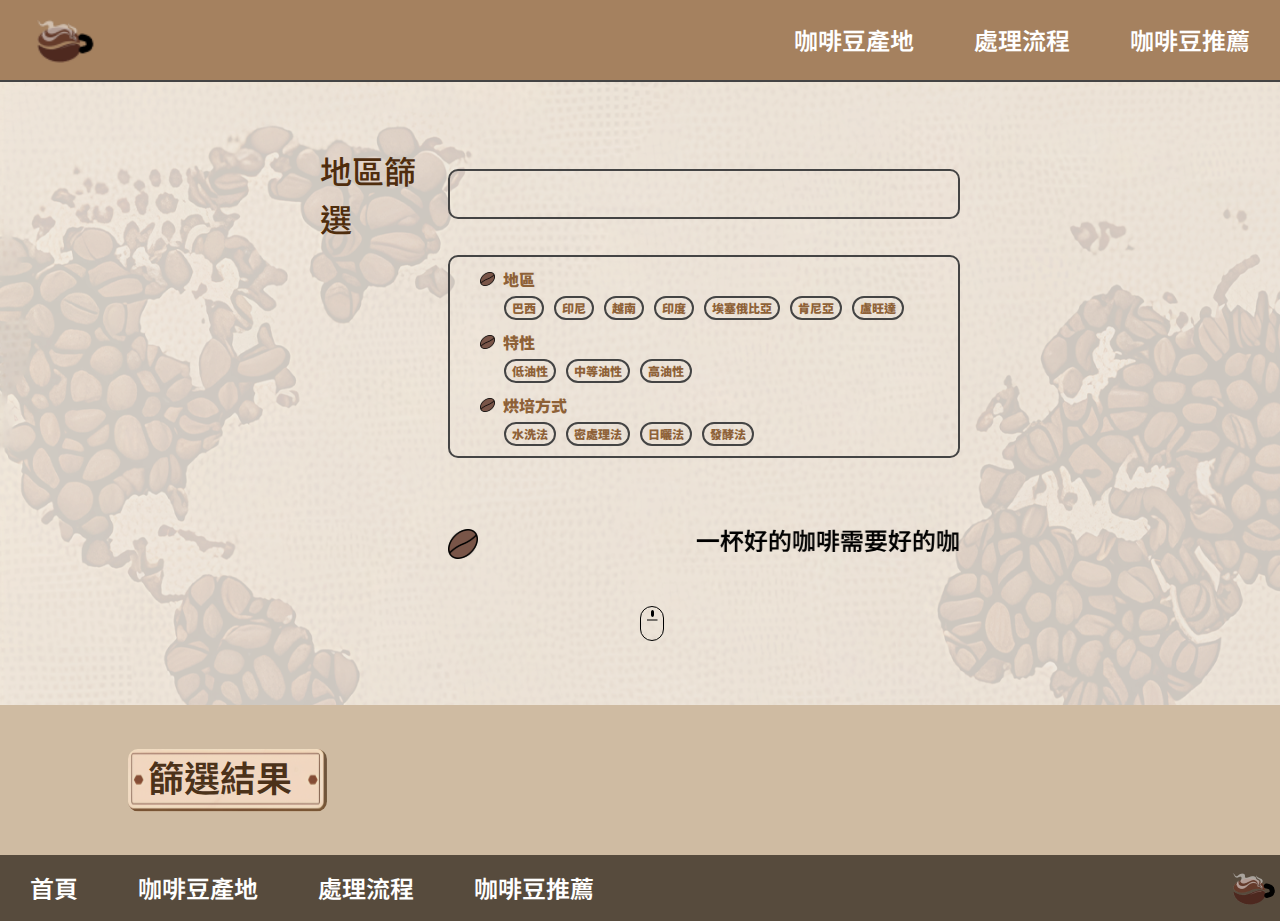
==== commit b4841dc9: "0918-7" ====
--- a/personal_works/index.html
+++ b/personal_works/index.html
@@ -140,8 +140,8 @@
                                 <div id="card1_city">
                                     <p class="city" id="brazil_Region">巴西</p>
                                     <div class="card1_nature medium_Oiliness" >
-                                        <!-- <p>中等油性</p> -->
-                                        中等油性
+                                        <p>中等油性</p>
+                                        <!-- 中等油性 -->
                                     </div>
                                 </div>
                             </div>
@@ -152,8 +152,8 @@
                                 <div id="card1_city">
                                     <p class="city" id="indonesia_Region">印尼</p>
                                     <div class="card1_nature high_Oiliness">
-                                        <!-- <p>高油性</p> -->
-                                        高油性
+                                        <p>高油性</p>
+                                        <!-- 高油性 -->
                                     </div>
                                 </div>
                             </div>
@@ -164,8 +164,8 @@
                                 <div id="card1_city">
                                     <p class="city" id="vietnam_Region">越南</p>
                                     <div class="card1_nature medium_Oiliness">
-                                        <!-- <p>中等油性</p> -->
-                                        中等油性
+                                        <p>中等油性</p>
+                                        <!-- 中等油性 -->
                                     </div>
                                 </div>
                             </div>
@@ -176,8 +176,8 @@
                                 <div id="card1_city">
                                     <p class="city" id="india_Region">印度</p>
                                     <div class="card1_nature high_Oiliness">
-                                        <!-- <p>高油性</p> -->
-                                        高油性
+                                        <p>高油性</p>
+                                        <!-- 高油性 -->
                                     </div>
                                 </div>
                             </div>
@@ -191,8 +191,8 @@
                                 <div id="card1_city">
                                     <p class="city" id="ethiopia_Region">埃塞俄比亞</p>
                                     <div class="card1_nature low_Oiliness">
-                                        <!-- <p>低油性</p> -->
-                                        低油性
+                                        <p>低油性</p>
+                                        <!-- 低油性 -->
                                     </div>
                                 </div>
                             </div>
@@ -203,8 +203,8 @@
                                 <div id="card1_city">
                                     <p class="city" id="kenya_Region">肯尼亞</p>
                                     <div class="card1_nature medium_Oiliness">
-                                        <!-- <p>中等油性</p> -->
-                                        中等油性
+                                        <p>中等油性</p>
+                                        <!-- 中等油性 -->
                                     </div>
                                 </div>
                             </div>
@@ -215,8 +215,8 @@
                                 <div id="card1_city">
                                     <p class="city" id="rwanda_Region">盧旺達</p>
                                     <div class="card1_nature medium_Oiliness">
-                                        <!-- <p>中等油性</p> -->
-                                        中等油性
+                                        <p>中等油性</p>
+                                        <!-- 中等油性 -->
                                     </div>
                                 </div>
                             </div>
@@ -227,8 +227,8 @@
                                 <div id="card1_city">
                                     <p class="city">剛果</p>
                                     <div class="card1_nature medium_Oiliness">
-                                        <!-- <p>中等油性</p> -->
-                                        中等油性
+                                        <p>中等油性</p>
+                                        <!-- 中等油性 -->
                                     </div>
                                 </div>
                             </div>
--- a/personal_works/css/style.min.css
+++ b/personal_works/css/style.min.css
@@ -1 +1 @@
-﻿@font-face{font-family:Noto Sans TC,sans-serif;src:url("https://fonts.googleapis.com/css2?family=Dancing+Script:wght@400..700&family=Noto+Sans+TC:wght@100..900&display=swap")}*{margin:0;padding:0;box-sizing:border-box}body{font-family:-apple-system,BlinkMacSystemFont,"Segoe UI",Roboto,Ubuntu,"Helvetica Neue",Helvetica,Arial,"蘋方-繁","PingFang TC","黑體-繁","Heiti TC","微軟正黑體","Microsoft JhengHei","Noto Sans TC",sans-serif,"Noto Sans HK";font-size:100%;line-height:1.5}h1,h2,h3,h4,h5,h6{font-weight:normal}ul,ol{list-style:none}img{display:block;width:100%;max-width:100%;height:auto}a{display:block;text-decoration:none;color:var(--deep)}main{background-color:rgba(142,97,55,.3);background-color:#cfbba2}menu{background-color:rgba(142,97,55,.8);display:flex;justify-content:space-between;align-items:center;border-bottom:2px solid #444}menu img{margin-left:20px;width:100%}menu ul{display:flex}menu ul li a{margin:15px 30px;color:#fff;font-size:24px;font-weight:600;font-family:"Noto Sans HK"}#search_block{display:flex;flex-direction:column;justify-content:center;align-items:center;background-image:url(../image/background.svg);background-repeat:no-repeat;background-size:cover}#search_block #search_block_box{width:50%;margin-top:5%;display:flex;flex-direction:column;align-items:flex-end}#search_block #search_block_box #box_seach{display:flex;align-items:center;justify-content:flex-start;width:100%}#search_block #search_block_box #box_seach>p{color:#4f2d0d;font-size:32px;font-family:"Noto Sans HK";font-weight:500;display:flex;width:25%}@media(max-width: 1200px){#search_block #search_block_box #box_seach #box_seach_p{font-size:24px}}#search_block #search_block_box #box_seach #Text_display_box{width:100%;border:2px solid #444;border-radius:10px;padding:3% 0;height:50px;display:flex;align-items:center}#search_block #search_block_box #box_seach #Text_display_box .Regional_distribution{border:2px solid #444;border-radius:99px;margin-right:10px;display:flex;justify-content:center;margin-left:2%}#search_block #search_block_box #box_seach #Text_display_box .Regional_distribution .Regional_distribution_p{padding:1px 6px;font-size:12px;color:#8e6137;font-weight:900;font-family:"Noto Sans HK"}#search_block #search_block_box #box_seach #Text_display_box .oily{border:2px solid #444;border-radius:99px;margin-right:10px;margin-left:2%}#search_block #search_block_box #box_seach #Text_display_box .oily .oily_p{font-size:12px;color:#8e6137;font-family:"Noto Sans HK";font-weight:900;padding:1px 6px}#search_block #search_block_box #box_seach #Text_display_box .Processing{border:2px solid #444;border-radius:99px;margin-right:10px;margin-left:2%}#search_block #search_block_box #box_seach #Text_display_box .Processing .Processing_p{font-size:12px;color:#8e6137;font-family:"Noto Sans HK";font-weight:900;padding:1px 6px}#search_block #search_block_box #filter_blocks{margin-top:2%;width:80%;border:2px solid #444;border-radius:10px}#search_block #search_block_box #filter_blocks #area_box{display:flex;margin-top:2%;margin-left:6%;flex-direction:column}#search_block #search_block_box #filter_blocks #area_box #area{display:flex;align-items:center;width:15%}#search_block #search_block_box #filter_blocks #area_box #area .coffee_img1{width:20%}#search_block #search_block_box #filter_blocks #area_box #area .filter_blocks_p{display:flex;margin-left:8px;font-size:16px;color:#8e6137;font-family:"Noto Sans HK";font-weight:900}@media(max-width: 1025px){#search_block #search_block_box #filter_blocks #area_box{margin-left:2%}}#search_block #search_block_box #filter_blocks #area_seach{width:100%;display:flex;margin-left:5%;margin-top:1%}#search_block #search_block_box #filter_blocks #area_seach .Regional_distribution{border:2px solid #444;border-radius:99px;margin-right:10px;cursor:pointer}#search_block #search_block_box #filter_blocks #area_seach .Regional_distribution .Regional_distribution_p{padding:1px 6px;font-size:12px;color:#8e6137;font-weight:900;font-family:"Noto Sans HK"}@media(max-width: 1025px){#search_block #search_block_box #filter_blocks #area_seach .Regional_distribution{margin-right:5px}}#search_block #search_block_box #filter_blocks #characteristic_box{display:flex;margin-top:2%;margin-left:6%;flex-direction:column}#search_block #search_block_box #filter_blocks #characteristic_box #characteristic{display:flex;align-items:center;width:15%}#search_block #search_block_box #filter_blocks #characteristic_box #characteristic .coffee_img1{width:20%}#search_block #search_block_box #filter_blocks #characteristic_box #characteristic .filter_blocks_p{display:flex;margin-left:8px;font-size:16px;color:#8e6137;font-family:"Noto Sans HK";font-weight:900}#search_block #search_block_box #filter_blocks #characteristic_box #characteristic_seach{display:flex;margin-left:5%;margin-top:1%}#search_block #search_block_box #filter_blocks #characteristic_box #characteristic_seach .oily{border:2px solid #444;border-radius:99px;margin-right:10px;cursor:pointer}#search_block #search_block_box #filter_blocks #characteristic_box #characteristic_seach .oily .oily_p{font-size:12px;color:#8e6137;font-family:"Noto Sans HK";font-weight:900;padding:1px 6px}@media(max-width: 1025px){#search_block #search_block_box #filter_blocks #characteristic_box{margin-left:2%}}#search_block #search_block_box #filter_blocks #Baking_method_box{display:flex;margin-top:2%;margin-left:6%;flex-direction:column;margin-bottom:2%}#search_block #search_block_box #filter_blocks #Baking_method_box #Baking_method{display:flex;align-items:center;width:20%}#search_block #search_block_box #filter_blocks #Baking_method_box #Baking_method .coffee_img1{width:15%}#search_block #search_block_box #filter_blocks #Baking_method_box #Baking_method .filter_blocks_p{display:flex;margin-left:8px;font-size:16px;color:#8e6137;font-family:"Noto Sans HK";font-weight:900}@media(max-width: 1025px){#search_block #search_block_box #filter_blocks #Baking_method_box #Baking_method{width:30%}}#search_block #search_block_box #filter_blocks #Baking_method_box #Treatment_method{display:flex;margin-left:5%;margin-top:1%}#search_block #search_block_box #filter_blocks #Baking_method_box #Treatment_method .Processing{border:2px solid #444;border-radius:99px;margin-right:10px;cursor:pointer}#search_block #search_block_box #filter_blocks #Baking_method_box #Treatment_method .Processing .Processing_p{font-size:12px;color:#8e6137;font-family:"Noto Sans HK";font-weight:900;padding:1px 6px}@media(max-width: 1025px){#search_block #search_block_box #filter_blocks #Baking_method_box{margin-left:2%}}#search_block #Text_carousel_area{margin-top:5%;display:flex;margin-left:10%;width:40%;white-space:nowrap;overflow:hidden;text-overflow:ellipsis}#search_block #Text_carousel_area #Text_carousel_area_img{width:10%}#search_block #Text_carousel_area #Text_carousel_area_p{font-size:24px;font-family:"Noto Sans HK";font-weight:600;margin-left:5%}#search_block #mouse_icon{margin-top:2%;margin-bottom:5%;width:100%;height:50px;position:relative}#search_block #mouse_icon .mouse_icon_img{position:absolute;bottom:0;left:50%;animation:mouse_icon 3s 1.5s ease-in-out both infinite}@keyframes mouse_icon{0%{top:0vh}50%{top:10vh}100%{top:0vh}}@media(max-width: 1681px){#search_block .mouse_icon_img{position:absolute;bottom:0;left:50%;animation:mouse_icon 3s 1.5s ease-in-out both infinite}@keyframes mouse_icon{0%{top:0vh}50%{top:8vh}100%{top:0vh}}}#filter{background-color:rgba(142,97,55,.3);background-color:#cfbba2}#filter #filter_box{width:100%}#filter #filter_box #Filter_results{height:150px;width:80%;display:flex;align-items:center;justify-content:flex-start;margin-left:10%;position:relative}#filter #filter_box #Filter_results #Filter_results_p{color:#4c321a;font-size:36px;font-family:"Noto Sans HK";font-weight:600;background-image:url();position:absolute;bottom:35%;left:2%}#filter #filter_box #Filter_results_box{margin:0 10%;margin-bottom:5%;border:3px solid #444;border-radius:10px;display:flex;flex-direction:column;justify-content:flex-start;display:none}#filter #filter_box #Filter_results_box #Filter_bar1{display:flex;margin:5% 5%;margin-bottom:0%;justify-content:space-around;flex-wrap:wrap}#filter #filter_box #Filter_results_box #Filter_bar1 #card1{width:15%;border:2px solid #444;border-radius:10px;overflow:hidden;background-color:rgba(111,75,42,.7);display:none;margin-right:10%;margin-bottom:5%}#filter #filter_box #Filter_results_box #Filter_bar1 #card1 #card1_city{margin-top:5%;margin-left:5%}#filter #filter_box #Filter_results_box #Filter_bar1 #card1 #card1_city .city{border:0px solid #444;border-radius:99px;width:100%;font-size:20px;color:#fff}#filter #filter_box #Filter_results_box #Filter_bar1 #card1 #card1_city .card1_nature{width:100%;display:flex;margin-bottom:5%}#filter #filter_box #Filter_results_box #Filter_bar1 #card1 #card1_city .card1_nature p{border:2px solid #6f4b2a;border-radius:10px;padding:.5% 5%;font-size:14px;color:#fff}#filter #filter_box #Filter_results_box #Filter_bar1 #card2{width:15%;border:2px solid #444;border-radius:10px;overflow:hidden;background-color:rgba(111,75,42,.7);display:none;margin-right:10%;margin-bottom:5%}#filter #filter_box #Filter_results_box #Filter_bar1 #card2 #card1_city{margin-top:5%;margin-left:5%}#filter #filter_box #Filter_results_box #Filter_bar1 #card2 #card1_city .city{border:0px solid #444;border-radius:99px;width:100%;font-size:20px;color:#fff}#filter #filter_box #Filter_results_box #Filter_bar1 #card2 #card1_city .card1_nature{width:100%;display:flex;margin-bottom:5%}#filter #filter_box #Filter_results_box #Filter_bar1 #card2 #card1_city .card1_nature p{border:2px solid #6f4b2a;border-radius:10px;padding:.5% 5%;font-size:14px;color:#fff}#filter #filter_box #Filter_results_box #Filter_bar1 #card3{width:15%;border:2px solid #444;border-radius:10px;overflow:hidden;background-color:rgba(111,75,42,.7);display:none;margin-right:10%;margin-bottom:5%}#filter #filter_box #Filter_results_box #Filter_bar1 #card3 #card1_city{margin-top:5%;margin-left:5%}#filter #filter_box #Filter_results_box #Filter_bar1 #card3 #card1_city .city{border:0px solid #444;border-radius:99px;width:100%;font-size:20px;color:#fff}#filter #filter_box #Filter_results_box #Filter_bar1 #card3 #card1_city .card1_nature{width:100%;display:flex;margin-bottom:5%}#filter #filter_box #Filter_results_box #Filter_bar1 #card3 #card1_city .card1_nature p{border:2px solid #6f4b2a;border-radius:10px;padding:.5% 5%;font-size:14px;color:#fff}#filter #filter_box #Filter_results_box #Filter_bar1 #card4{width:15%;border:2px solid #444;border-radius:10px;overflow:hidden;background-color:rgba(111,75,42,.7);display:none;margin-bottom:5%}#filter #filter_box #Filter_results_box #Filter_bar1 #card4 #card1_city{margin-top:5%;margin-left:5%}#filter #filter_box #Filter_results_box #Filter_bar1 #card4 #card1_city .city{border:0px solid #444;border-radius:99px;width:100%;font-size:20px;color:#fff}#filter #filter_box #Filter_results_box #Filter_bar1 #card4 #card1_city .card1_nature{width:100%;display:flex;margin-bottom:5%}#filter #filter_box #Filter_results_box #Filter_bar1 #card4 #card1_city .card1_nature p{border:2px solid #6f4b2a;border-radius:10px;padding:.5% 5%;font-size:14px;color:#fff}#filter #filter_box #Filter_results_box #card5{width:15%;border:2px solid #444;border-radius:10px;overflow:hidden;background-color:rgba(111,75,42,.7);display:none;margin-right:10%;margin-bottom:5%}#filter #filter_box #Filter_results_box #card5 #card1_city{margin-top:5%;margin-left:5%}#filter #filter_box #Filter_results_box #card5 #card1_city .city{border:0px solid #444;border-radius:99px;width:100%;font-size:20px;color:#fff}#filter #filter_box #Filter_results_box #card5 #card1_city .card1_nature{width:100%;display:flex;margin-bottom:5%}#filter #filter_box #Filter_results_box #card5 #card1_city .card1_nature p{border:2px solid #6f4b2a;border-radius:10px;padding:.5% 5%;font-size:14px;color:#fff}#filter #filter_box #Filter_results_box #card6{width:15%;border:2px solid #444;border-radius:10px;overflow:hidden;background-color:rgba(111,75,42,.7);display:none;margin-right:10%;margin-bottom:5%}#filter #filter_box #Filter_results_box #card6 #card1_city{margin-top:5%;margin-left:5%}#filter #filter_box #Filter_results_box #card6 #card1_city .city{border:0px solid #444;border-radius:99px;width:100%;font-size:20px;color:#fff}#filter #filter_box #Filter_results_box #card6 #card1_city .card1_nature{width:100%;display:flex;margin-bottom:5%}#filter #filter_box #Filter_results_box #card6 #card1_city .card1_nature p{border:2px solid #6f4b2a;border-radius:10px;padding:.5% 5%;font-size:14px;color:#fff}#filter #filter_box #Filter_results_box #card7{width:15%;border:2px solid #444;border-radius:10px;overflow:hidden;background-color:rgba(111,75,42,.7);display:none;margin-right:10%;margin-bottom:5%}#filter #filter_box #Filter_results_box #card7 #card1_city{margin-top:5%;margin-left:5%}#filter #filter_box #Filter_results_box #card7 #card1_city .city{border:0px solid #444;border-radius:99px;width:100%;font-size:20px;color:#fff}#filter #filter_box #Filter_results_box #card7 #card1_city .card1_nature{width:100%;display:flex;margin-bottom:5%}#filter #filter_box #Filter_results_box #card7 #card1_city .card1_nature p{border:2px solid #6f4b2a;border-radius:10px;padding:.5% 5%;font-size:14px;color:#fff}#filter #filter_box #Filter_results_box #card8{width:15%;border:2px solid #444;border-radius:10px;overflow:hidden;background-color:rgba(111,75,42,.7);display:none;margin-bottom:5%}#filter #filter_box #Filter_results_box #card8 #card1_city{margin-top:5%;margin-left:5%}#filter #filter_box #Filter_results_box #card8 #card1_city .city{border:0px solid #444;border-radius:99px;width:100%;font-size:20px;color:#fff}#filter #filter_box #Filter_results_box #card8 #card1_city .card1_nature{width:100%;display:flex;margin-bottom:5%}#filter #filter_box #Filter_results_box #card8 #card1_city .card1_nature p{border:2px solid #6f4b2a;border-radius:10px;padding:.5% 5%;font-size:14px;color:#fff}footer{background-color:#574b3d}footer #footer_box{display:flex;justify-content:space-between;align-items:center}footer #footer_box #footer_box_text ul{display:flex}footer #footer_box #footer_box_text ul li{display:flex}footer #footer_box #footer_box_text ul li a{color:#fff;font-size:24px;font-weight:600;font-family:"Noto Sans HK";margin:15px 30px}#outer_frame{background-image:url(../image/background-brown.svg)}#outer_frame #introduce{display:flex;justify-content:space-between;align-items:center;margin:0 5%;padding-top:3%}#outer_frame #introduce #card_map{display:flex;position:relative;height:100px}#outer_frame #introduce #card_map>p{font-size:36px;font-family:"Noto Sans HK";font-weight:700;color:#4c321a;z-index:1;position:absolute;left:6%;bottom:25%}#outer_frame #introduce #card_map>img{width:60%}#outer_frame #introduce #card_map_story{display:flex;width:30%;align-items:center}#outer_frame #introduce #card_map_story>img{width:10%}#outer_frame #introduce #card_map_story>marquee{margin-left:5%}#outer_frame #introduce #card_map_story>marquee>p{font-size:24px;font-family:"Noto Sans HK";font-weight:600;white-space:nowrap}#outer_frame .Origin_label{display:flex;justify-content:center;align-items:center;margin-top:5%}#outer_frame .Origin_label>p{border:2px solid #6f4b2a;border-radius:5px;padding:0% .5%;color:#663d17;font-size:32px;font-weight:900;font-family:"Noto Sans HK"}#outer_frame .cardbox{border:0px solid #444;margin-top:3%;display:flex;justify-content:space-evenly;align-items:flex-start}#outer_frame .cardbox .card1{display:flex;flex-direction:column;border:2px solid #444;border-radius:10px;overflow:hidden;background-color:rgba(142,97,55,.8);width:203px}#outer_frame .cardbox .card1 .card_box_text{margin-top:2%}#outer_frame .cardbox .card1 .card_box_text>p{color:#fff;font-size:20px;font-weight:600;font-family:"Noto Sans HK";margin-left:5%}#outer_frame .cardbox .card1 .card_box_text .oily_label>p{display:flex;justify-content:center;align-items:center;border:2px solid #6f4b2a;border-radius:10px;padding:.5% 1%;color:#fff;font-size:14px;font-weight:600;font-family:"Noto Sans HK";margin-left:5%;margin-top:2%;width:35%}#outer_frame .cardbox .card1 .picture_below{display:flex;align-items:center;justify-content:center;margin-top:.5%;cursor:pointer}#outer_frame .cardbox .card1 .picture_below>img{width:10%}#outer_frame .cardbox .card1 .picture_belowp_p{display:flex;flex-direction:column;flex-wrap:wrap;display:none}#outer_frame .cardbox .card1 .picture_belowp_p>p{margin:3% 0;padding:0 5%;color:#fff;font-size:16px;font-weight:600;font-family:"Noto Sans HK"}#outer_frame #Origin_label2{margin-top:10%}#outer_frame .cardbox2{border:0px solid #444;margin-top:5%;display:flex;justify-content:space-evenly;align-items:flex-start}#outer_frame .cardbox2 .card2{display:flex;flex-direction:column;border:2px solid #444;border-radius:10px;overflow:hidden;background-color:rgba(142,97,55,.8);width:203px;margin-bottom:10%}#outer_frame .cardbox2 .card2 .card_box_text{margin-top:2%;width:60%}#outer_frame .cardbox2 .card2 .card_box_text>p{color:#fff;font-size:20px;font-weight:600;font-family:"Noto Sans HK";margin-left:5%}#outer_frame .cardbox2 .card2 .card_box_text .oily_label>p{display:flex;justify-content:center;align-items:center;border:2px solid #6f4b2a;border-radius:10px;padding:.5% 1%;color:#fff;font-size:14px;font-weight:600;font-family:"Noto Sans HK";margin-left:5%;margin-top:2%;width:60%}#outer_frame .cardbox2 .card2 .picture_below{display:flex;align-items:center;justify-content:center;margin-top:.5%;cursor:pointer;width:100%}#outer_frame .cardbox2 .card2 .picture_below>img{width:10%}#outer_frame .cardbox2 .card2 #picture_belowp_p5,#outer_frame .cardbox2 .card2 #picture_belowp_p6,#outer_frame .cardbox2 .card2 #picture_belowp_p7,#outer_frame .cardbox2 .card2 #picture_belowp_p8{display:none}#outer_frame .cardbox2 .card2 .picture_belowp{display:flex;flex-direction:column;flex-wrap:wrap;cursor:pointer}#outer_frame .cardbox2 .card2 .picture_belowp>p{margin:3% 0;padding:0 5%;color:#fff;font-size:16px;font-weight:600;font-family:"Noto Sans HK"}.Second_page_frame{background-image:url(../image/background-brown.svg);padding:3% 0}.Second_page_frame .Process_processing_diagram{display:flex}.Second_page_frame .Process_processing_diagram>div{display:flex;position:relative;justify-content:flex-start;align-items:center;margin-left:6%}.Second_page_frame .Process_processing_diagram>div>p{position:absolute;color:#4c321a;font-size:36px;font-weight:900;font-family:"Noto Sans HK";bottom:14%;left:13%}.Second_page_frame .Process_processing_diagram>div>img{width:100%}.Second_page_frame #text_block{display:flex;justify-content:space-around;border:0px solid #444;margin-top:5%;padding:0 6%}.Second_page_frame #text_block .block1{display:flex;flex-direction:column;border:0px solid #777}.Second_page_frame #text_block .block1 .method{display:flex;overflow:hidden;align-items:flex-start}.Second_page_frame #text_block .block1 .method img{display:flex;border-radius:5px}.Second_page_frame #text_block .block1 .method .washing_method_p{display:flex;flex-direction:column;margin-left:5%;padding-right:10%}.Second_page_frame #text_block .block1 .method .washing_method_p .block_lable{display:flex}.Second_page_frame #text_block .block1 .method .washing_method_p .block_lable>p{color:#663d17;font-size:24px;font-weight:800;font-family:"Noto Sans HK";border:2px solid #6f4b2a;border-radius:99px;padding:0 2%}.Second_page_frame #text_block .block1 .method .washing_method_p .block_text{display:flex;margin-top:5%;cursor:pointer}.Second_page_frame #text_block .block1 .method .washing_method_p .block_text>p{color:#8e6137;font-size:20px;font-weight:500;font-family:"Noto Sans HK";height:90px;overflow:hidden;text-overflow:ellipsis}.Second_page_frame #text_block .block1 #method1_1{display:flex;overflow:hidden;margin-top:50%}.Second_page_frame #text_block .block1 #method1_1>img{width:80%}.Second_page_frame #text_block .block1 #method1_1 .washing_method_p{display:flex;flex-direction:column}.Second_page_frame #text_block .block1 #method1_1 .washing_method_p .block_lable{display:flex}.Second_page_frame #text_block .block1 #method1_1 .washing_method_p .block_lable>p{color:#663d17;font-size:24px;font-weight:800;font-family:"Noto Sans HK";border:2px solid #6f4b2a;border-radius:99px;padding:0 2%}.Second_page_frame #text_block .block1 #method1_1 .washing_method_p .block_text{display:flex;margin-top:5%}.Second_page_frame #text_block .block1 #method1_1 .washing_method_p .block_text>p{color:#8e6137;font-size:20px;font-weight:500;font-family:"Noto Sans HK";height:90px;overflow:hidden;text-overflow:ellipsis}.Second_page_frame #text_block .block2{display:flex;justify-content:flex-end;align-items:flex-start}.Second_page_frame #text_block .block2 .vertical_box{display:flex;flex-direction:column;justify-content:center;align-content:center;margin:0 30%;padding-right:40%}.Second_page_frame #text_block .block2 .vertical_box .vertical_box_p{display:flex;justify-content:space-around;margin-top:30%;height:800px}.Second_page_frame #text_block .block2 .vertical_box .vertical_box_p>div{display:flex;flex-direction:column}.Second_page_frame #text_block .block2 .vertical_box .vertical_box_p>div>p{color:#000;font-size:24px;font-weight:800;font-family:"Noto Sans HK"}.Second_page_frame #text_block .block2 .vertical_box .vertical_box_p #vertical_box_p_text1{margin-right:20%}.Second_page_frame #text_block .block3{display:flex;flex-direction:column;border:0px solid #777;padding-top:15%}.Second_page_frame #text_block .block3 .method{display:flex;overflow:hidden;align-items:flex-start}.Second_page_frame #text_block .block3 .method img{border-radius:5px}.Second_page_frame #text_block .block3 .method .washing_method_p{display:flex;flex-direction:column;margin-right:5%}.Second_page_frame #text_block .block3 .method .washing_method_p .block_lable{display:flex;justify-content:flex-end}.Second_page_frame #text_block .block3 .method .washing_method_p .block_lable>p{color:#663d17;font-size:24px;font-weight:800;font-family:"Noto Sans HK";border:2px solid #6f4b2a;border-radius:99px;padding:0 2%}.Second_page_frame #text_block .block3 .method .washing_method_p .block_text{display:flex;margin-top:5%;cursor:pointer}.Second_page_frame #text_block .block3 .method .washing_method_p .block_text>p{color:#8e6137;font-size:20px;font-weight:500;font-family:"Noto Sans HK";height:90px;overflow:hidden;text-overflow:ellipsis}.Second_page_frame #text_block .block3 #method1_2{display:flex;overflow:hidden;margin-top:50%}.Second_page_frame #text_block .block3 #method1_2 img{border-radius:5px}.Second_page_frame #text_block .block3 #method1_2 .washing_method_p{display:flex;flex-direction:column;margin-right:5%}.Second_page_frame #text_block .block3 #method1_2 .washing_method_p .block_lable{display:flex;justify-content:flex-end}.Second_page_frame #text_block .block3 #method1_2 .washing_method_p .block_lable>p{color:#663d17;font-size:24px;font-weight:800;font-family:"Noto Sans HK";border:2px solid #6f4b2a;border-radius:99px;padding:0 2%}.Second_page_frame #text_block .block3 #method1_2 .washing_method_p .block_text{display:flex;margin-top:5%}.Second_page_frame #text_block .block3 #method1_2 .washing_method_p .block_text>p{color:#8e6137;font-size:20px;font-weight:500;font-family:"Noto Sans HK";height:90px;overflow:hidden;text-overflow:ellipsis}.Recommendation_box{background-image:url(../image/background-brown.svg);padding:3% 0}.Recommendation_box .Recommended_tab_bar{display:flex;height:90px}.Recommendation_box .Recommended_tab_bar>div{display:flex;position:relative;margin-left:5%}.Recommendation_box .Recommended_tab_bar>div>p{position:absolute;color:#4c321a;font-size:36px;font-weight:800;font-family:"Noto Sans HK";bottom:22%;left:7%}.Recommendation_box .Recommended_tab_bar>div>img{width:80%}.Recommendation_box .coffee_display{display:flex;justify-content:space-between;border:0px solid #444;padding-left:10%;padding-right:15%;margin-top:3%}.Recommendation_box .coffee_display .coffee_left{display:flex;flex-direction:column}.Recommendation_box .coffee_display .coffee_left .specialty{display:flex}.Recommendation_box .coffee_display .coffee_left .specialty>p{color:#663d17;font-size:24px;font-weight:800;font-family:"Noto Sans HK"}.Recommendation_box .coffee_display .coffee_left .specialty .specialty_tips{display:flex;margin-left:5%;margin-right:20%;width:350px;align-items:center}.Recommendation_box .coffee_display .coffee_left .specialty .specialty_tips .specialty_tips_img{width:10%}.Recommendation_box .coffee_display .coffee_left .specialty .specialty_tips>p{color:#000;font-size:18px;font-weight:800;font-family:"Noto Sans HK";margin-left:5%}.Recommendation_box .coffee_display .coffee_left .coffee_p{display:flex;margin-top:2%;width:80%}.Recommendation_box .coffee_display .coffee_left .coffee_p>p{color:#8e6137;font-size:24px;font-weight:600;font-family:"Noto Sans HK"}.Recommendation_box .coffee_display .coffee_right{display:flex;width:50%}.Recommendation_box .coffee_display2{display:flex;justify-content:space-between;border:0px solid #444;padding-left:10%;padding-right:15%;margin-top:3%}.Recommendation_box .coffee_display2 .coffee_left{display:flex;flex-direction:column}.Recommendation_box .coffee_display2 .coffee_left .specialty{display:flex}.Recommendation_box .coffee_display2 .coffee_left .specialty>p{color:#663d17;font-size:24px;font-weight:800;font-family:"Noto Sans HK"}@media(max-width: 1025px){.Recommendation_box .coffee_display2 .coffee_left .specialty #specialty_p{width:17%}}.Recommendation_box .coffee_display2 .coffee_left .specialty .specialty_tips{display:flex;margin-left:5%;margin-right:20%;width:400px;align-items:center}.Recommendation_box .coffee_display2 .coffee_left .specialty .specialty_tips .specialty_tips_img{width:9%}.Recommendation_box .coffee_display2 .coffee_left .specialty .specialty_tips>p{color:#000;font-size:18px;font-weight:800;font-family:"Noto Sans HK";margin-left:5%}.Recommendation_box .coffee_display2 .coffee_left .coffee_p{display:flex;margin-top:2%;width:80%}.Recommendation_box .coffee_display2 .coffee_left .coffee_p>p{color:#8e6137;font-size:24px;font-weight:600;font-family:"Noto Sans HK"}.Recommendation_box .coffee_display2 .coffee_right{display:flex;width:40%}.Recommendation_box .coffee_display2 .coffee_right>img{border-radius:5px}.Recommendation_box .frame_block{display:flex;justify-content:center;align-items:center;margin-top:10%;margin-bottom:5%}.Recommendation_box .frame_block .frame_block_box{border:2px solid #444;border-radius:5px;width:60%}.Recommendation_box .frame_block .frame_block_box .frame_block_box_div1{display:flex;justify-content:space-around}.Recommendation_box .frame_block .frame_block_box .frame_block_box_div1 .middle{border-left:2px solid #444;border-right:2px solid #444}.Recommendation_box .frame_block .frame_block_box .frame_block_box_div1>div{width:40%;display:flex;justify-content:center;align-items:center}.Recommendation_box .frame_block .frame_block_box .frame_block_box_div1>div>p{color:#694422;font-size:24px;font-weight:600;font-family:"Noto Sans HK";margin:10% 0}.Recommendation_box .frame_block .frame_block_box .frame_block_box_div2{display:flex;justify-content:flex-end}.Recommendation_box .frame_block .frame_block_box .frame_block_box_div2 #div2_middle_p1{width:33.3%}.Recommendation_box .frame_block .frame_block_box .frame_block_box_div2 #div2_middle_p2{width:33.3%;border-left:2px solid #444;border-right:2px solid #444}.Recommendation_box .frame_block .frame_block_box .frame_block_box_div2 #div2_middle_p3{width:33.4%}.Recommendation_box .frame_block .frame_block_box .frame_block_box_div2>div{border-top:2px solid #444;display:flex;justify-content:center;align-items:center}.Recommendation_box .frame_block .frame_block_box .frame_block_box_div2>div>p{color:#694422;font-size:24px;font-weight:600;font-family:"Noto Sans HK";margin:5% 0;margin-left:10%;margin-right:8%;text-align:center}.Recommendation_box .frame_block .frame_block_box .frame_block_box_div3{display:flex;justify-content:flex-end}.Recommendation_box .frame_block .frame_block_box .frame_block_box_div3 #div2_middle_p1{width:33.3%}.Recommendation_box .frame_block .frame_block_box .frame_block_box_div3 #div2_middle_p2{width:33.3%;border-left:2px solid #444;border-right:2px solid #444}.Recommendation_box .frame_block .frame_block_box .frame_block_box_div3 #div2_middle_p3{width:33.4%}.Recommendation_box .frame_block .frame_block_box .frame_block_box_div3>div{border-top:2px solid #444;display:flex;justify-content:center;align-items:center}.Recommendation_box .frame_block .frame_block_box .frame_block_box_div3>div>p{color:#694422;font-size:24px;font-weight:600;font-family:"Noto Sans HK";margin:5% 0}.Recommendation_box .frame_block .frame_block_box .frame_block_box_div4{display:flex;justify-content:flex-end}.Recommendation_box .frame_block .frame_block_box .frame_block_box_div4 #div2_middle_p1{width:33.3%}.Recommendation_box .frame_block .frame_block_box .frame_block_box_div4 #div2_middle_p2{width:33.3%;border-left:2px solid #444;border-right:2px solid #444}.Recommendation_box .frame_block .frame_block_box .frame_block_box_div4 #div2_middle_p3{width:33.4%}.Recommendation_box .frame_block .frame_block_box .frame_block_box_div4>div{border-top:2px solid #444;display:flex;justify-content:center;align-items:center}.Recommendation_box .frame_block .frame_block_box .frame_block_box_div4>div>p{color:#694422;font-size:24px;font-weight:600;font-family:"Noto Sans HK";margin:5% 0}.Recommendation_box .frame_block .frame_block_box .frame_block_box_div5{display:flex;justify-content:flex-end}.Recommendation_box .frame_block .frame_block_box .frame_block_box_div5 #div2_middle_p1{width:33.3%}.Recommendation_box .frame_block .frame_block_box .frame_block_box_div5 #div2_middle_p2{width:33.3%;border-left:2px solid #444;border-right:2px solid #444}.Recommendation_box .frame_block .frame_block_box .frame_block_box_div5 #div2_middle_p3{width:33.4%}.Recommendation_box .frame_block .frame_block_box .frame_block_box_div5>div{border-top:2px solid #444;display:flex;justify-content:center;align-items:center}.Recommendation_box .frame_block .frame_block_box .frame_block_box_div5>div>p{color:#694422;font-size:24px;font-weight:600;font-family:"Noto Sans HK";margin:5% 0}@media(max-width: 1200px){.Recommendation_box .frame_block .frame_block_box .frame_block_box_div5>div .middle_p{text-align:center;margin:0 5%}}/*# sourceMappingURL=style.min.css.map */+﻿@font-face{font-family:Noto Sans TC,sans-serif;src:url("https://fonts.googleapis.com/css2?family=Dancing+Script:wght@400..700&family=Noto+Sans+TC:wght@100..900&display=swap")}*{margin:0;padding:0;box-sizing:border-box}body{font-family:-apple-system,BlinkMacSystemFont,"Segoe UI",Roboto,Ubuntu,"Helvetica Neue",Helvetica,Arial,"蘋方-繁","PingFang TC","黑體-繁","Heiti TC","微軟正黑體","Microsoft JhengHei","Noto Sans TC",sans-serif,"Noto Sans HK";font-size:100%;line-height:1.5}h1,h2,h3,h4,h5,h6{font-weight:normal}ul,ol{list-style:none}img{display:block;width:100%;max-width:100%;height:auto}a{display:block;text-decoration:none;color:var(--deep)}body{height:auto}main{background-color:rgba(142,97,55,.3);background-color:#cfbba2}menu{background-color:rgba(142,97,55,.8);display:flex;justify-content:space-between;align-items:center;border-bottom:2px solid #444}menu img{margin-left:20px;width:100%}menu ul{display:flex}menu ul li a{margin:15px 30px;color:#fff;font-size:24px;font-weight:600;font-family:"Noto Sans HK"}#search_block{display:flex;flex-direction:column;justify-content:center;align-items:center;background-image:url(../image/background.svg);background-repeat:no-repeat;background-size:cover}#search_block #search_block_box{width:50%;margin-top:5%;display:flex;flex-direction:column;align-items:flex-end}#search_block #search_block_box #box_seach{display:flex;align-items:center;justify-content:flex-start;width:100%}#search_block #search_block_box #box_seach>p{color:#4f2d0d;font-size:32px;font-family:"Noto Sans HK";font-weight:500;display:flex;width:25%}@media(max-width: 1200px){#search_block #search_block_box #box_seach #box_seach_p{font-size:24px}}#search_block #search_block_box #box_seach #Text_display_box{width:100%;border:2px solid #444;border-radius:10px;padding:3% 0;height:50px;display:flex;align-items:center}#search_block #search_block_box #box_seach #Text_display_box .Regional_distribution{border:2px solid #444;border-radius:99px;margin-right:10px;display:flex;justify-content:center;margin-left:2%}#search_block #search_block_box #box_seach #Text_display_box .Regional_distribution .Regional_distribution_p{padding:1px 6px;font-size:12px;color:#8e6137;font-weight:900;font-family:"Noto Sans HK"}#search_block #search_block_box #box_seach #Text_display_box .oily{border:2px solid #444;border-radius:99px;margin-right:10px;margin-left:2%}#search_block #search_block_box #box_seach #Text_display_box .oily .oily_p{font-size:12px;color:#8e6137;font-family:"Noto Sans HK";font-weight:900;padding:1px 6px}#search_block #search_block_box #box_seach #Text_display_box .Processing{border:2px solid #444;border-radius:99px;margin-right:10px;margin-left:2%}#search_block #search_block_box #box_seach #Text_display_box .Processing .Processing_p{font-size:12px;color:#8e6137;font-family:"Noto Sans HK";font-weight:900;padding:1px 6px}#search_block #search_block_box #filter_blocks{margin-top:2%;width:80%;border:2px solid #444;border-radius:10px}#search_block #search_block_box #filter_blocks #area_box{display:flex;margin-top:2%;margin-left:6%;flex-direction:column}#search_block #search_block_box #filter_blocks #area_box #area{display:flex;align-items:center;width:15%}#search_block #search_block_box #filter_blocks #area_box #area .coffee_img1{width:20%}#search_block #search_block_box #filter_blocks #area_box #area .filter_blocks_p{display:flex;margin-left:8px;font-size:16px;color:#8e6137;font-family:"Noto Sans HK";font-weight:900}@media(max-width: 1025px){#search_block #search_block_box #filter_blocks #area_box{margin-left:2%}}#search_block #search_block_box #filter_blocks #area_seach{width:100%;display:flex;margin-left:5%;margin-top:1%}#search_block #search_block_box #filter_blocks #area_seach .Regional_distribution{border:2px solid #444;border-radius:99px;margin-right:10px;cursor:pointer}#search_block #search_block_box #filter_blocks #area_seach .Regional_distribution .Regional_distribution_p{padding:1px 6px;font-size:12px;color:#8e6137;font-weight:900;font-family:"Noto Sans HK"}@media(max-width: 1025px){#search_block #search_block_box #filter_blocks #area_seach .Regional_distribution{margin-right:5px}}#search_block #search_block_box #filter_blocks #characteristic_box{display:flex;margin-top:2%;margin-left:6%;flex-direction:column}#search_block #search_block_box #filter_blocks #characteristic_box #characteristic{display:flex;align-items:center;width:15%}#search_block #search_block_box #filter_blocks #characteristic_box #characteristic .coffee_img1{width:20%}#search_block #search_block_box #filter_blocks #characteristic_box #characteristic .filter_blocks_p{display:flex;margin-left:8px;font-size:16px;color:#8e6137;font-family:"Noto Sans HK";font-weight:900}#search_block #search_block_box #filter_blocks #characteristic_box #characteristic_seach{display:flex;margin-left:5%;margin-top:1%}#search_block #search_block_box #filter_blocks #characteristic_box #characteristic_seach .oily{border:2px solid #444;border-radius:99px;margin-right:10px;cursor:pointer}#search_block #search_block_box #filter_blocks #characteristic_box #characteristic_seach .oily .oily_p{font-size:12px;color:#8e6137;font-family:"Noto Sans HK";font-weight:900;padding:1px 6px}@media(max-width: 1025px){#search_block #search_block_box #filter_blocks #characteristic_box{margin-left:2%}}#search_block #search_block_box #filter_blocks #Baking_method_box{display:flex;margin-top:2%;margin-left:6%;flex-direction:column;margin-bottom:2%}#search_block #search_block_box #filter_blocks #Baking_method_box #Baking_method{display:flex;align-items:center;width:20%}#search_block #search_block_box #filter_blocks #Baking_method_box #Baking_method .coffee_img1{width:15%}#search_block #search_block_box #filter_blocks #Baking_method_box #Baking_method .filter_blocks_p{display:flex;margin-left:8px;font-size:16px;color:#8e6137;font-family:"Noto Sans HK";font-weight:900}@media(max-width: 1025px){#search_block #search_block_box #filter_blocks #Baking_method_box #Baking_method{width:30%}}#search_block #search_block_box #filter_blocks #Baking_method_box #Treatment_method{display:flex;margin-left:5%;margin-top:1%}#search_block #search_block_box #filter_blocks #Baking_method_box #Treatment_method .Processing{border:2px solid #444;border-radius:99px;margin-right:10px;cursor:pointer}#search_block #search_block_box #filter_blocks #Baking_method_box #Treatment_method .Processing .Processing_p{font-size:12px;color:#8e6137;font-family:"Noto Sans HK";font-weight:900;padding:1px 6px}@media(max-width: 1025px){#search_block #search_block_box #filter_blocks #Baking_method_box{margin-left:2%}}#search_block #Text_carousel_area{margin-top:5%;display:flex;margin-left:10%;width:40%;white-space:nowrap;overflow:hidden;text-overflow:ellipsis}#search_block #Text_carousel_area #Text_carousel_area_img{width:10%}#search_block #Text_carousel_area #Text_carousel_area_p{font-size:24px;font-family:"Noto Sans HK";font-weight:600;margin-left:5%}#search_block #mouse_icon{margin-top:2%;margin-bottom:5%;width:100%;height:50px;position:relative}#search_block #mouse_icon .mouse_icon_img{position:absolute;bottom:0;left:50%;animation:mouse_icon 3s 1.5s ease-in-out both infinite}@keyframes mouse_icon{0%{top:0vh}50%{top:10vh}100%{top:0vh}}@media(max-width: 1681px){#search_block .mouse_icon_img{position:absolute;bottom:0;left:50%;animation:mouse_icon 3s 1.5s ease-in-out both infinite}@keyframes mouse_icon{0%{top:0vh}50%{top:8vh}100%{top:0vh}}}#filter{background-color:rgba(142,97,55,.3);background-color:#cfbba2}#filter #filter_box{width:100%}#filter #filter_box #Filter_results{height:150px;width:80%;display:flex;align-items:center;justify-content:flex-start;margin-left:10%;position:relative}#filter #filter_box #Filter_results #Filter_results_p{color:#4c321a;font-size:36px;font-family:"Noto Sans HK";font-weight:600;background-image:url();position:absolute;bottom:35%;left:2%}#filter #filter_box #Filter_results_box{margin:0 10%;margin-bottom:5%;border:3px solid #444;border-radius:10px;display:flex;flex-direction:column;justify-content:flex-start;display:none}#filter #filter_box #Filter_results_box #Filter_bar1{display:flex;margin:5% 5%;margin-bottom:0%;justify-content:space-around;flex-wrap:wrap}#filter #filter_box #Filter_results_box #Filter_bar1 #card1{width:15%;border:2px solid #444;border-radius:10px;overflow:hidden;background-color:rgba(111,75,42,.7);display:none;margin-right:10%;margin-bottom:5%}#filter #filter_box #Filter_results_box #Filter_bar1 #card1 #card1_city{margin-top:5%;margin-left:5%}#filter #filter_box #Filter_results_box #Filter_bar1 #card1 #card1_city .city{border:0px solid #444;border-radius:99px;width:100%;font-size:20px;font-weight:900;color:#fff}#filter #filter_box #Filter_results_box #Filter_bar1 #card1 #card1_city .card1_nature{width:100%;display:flex;margin-bottom:5%}#filter #filter_box #Filter_results_box #Filter_bar1 #card1 #card1_city .card1_nature p{border:2px solid #6f4b2a;border-radius:10px;padding:.5% 5%;font-size:14px;font-weight:900;color:#fff}#filter #filter_box #Filter_results_box #Filter_bar1 #card2{width:15%;border:2px solid #444;border-radius:10px;overflow:hidden;background-color:rgba(111,75,42,.7);display:none;margin-right:10%;margin-bottom:5%}#filter #filter_box #Filter_results_box #Filter_bar1 #card2 #card1_city{margin-top:5%;margin-left:5%}#filter #filter_box #Filter_results_box #Filter_bar1 #card2 #card1_city .city{border:0px solid #444;border-radius:99px;width:100%;font-size:20px;font-weight:900;color:#fff}#filter #filter_box #Filter_results_box #Filter_bar1 #card2 #card1_city .card1_nature{width:100%;display:flex;margin-bottom:5%}#filter #filter_box #Filter_results_box #Filter_bar1 #card2 #card1_city .card1_nature p{border:2px solid #6f4b2a;border-radius:10px;padding:.5% 5%;font-size:14px;color:#fff;font-weight:900}#filter #filter_box #Filter_results_box #Filter_bar1 #card3{width:15%;border:2px solid #444;border-radius:10px;overflow:hidden;background-color:rgba(111,75,42,.7);display:none;margin-right:10%;margin-bottom:5%}#filter #filter_box #Filter_results_box #Filter_bar1 #card3 #card1_city{margin-top:5%;margin-left:5%}#filter #filter_box #Filter_results_box #Filter_bar1 #card3 #card1_city .city{border:0px solid #444;border-radius:99px;width:100%;font-size:20px;color:#fff;font-weight:900}#filter #filter_box #Filter_results_box #Filter_bar1 #card3 #card1_city .card1_nature{width:100%;display:flex;margin-bottom:5%}#filter #filter_box #Filter_results_box #Filter_bar1 #card3 #card1_city .card1_nature p{border:2px solid #6f4b2a;border-radius:10px;padding:.5% 5%;font-size:14px;color:#fff;font-weight:900}#filter #filter_box #Filter_results_box #Filter_bar1 #card4{width:15%;border:2px solid #444;border-radius:10px;overflow:hidden;background-color:rgba(111,75,42,.7);display:none;margin-bottom:5%}#filter #filter_box #Filter_results_box #Filter_bar1 #card4 #card1_city{margin-top:5%;margin-left:5%}#filter #filter_box #Filter_results_box #Filter_bar1 #card4 #card1_city .city{border:0px solid #444;border-radius:99px;width:100%;font-size:20px;color:#fff;font-weight:900}#filter #filter_box #Filter_results_box #Filter_bar1 #card4 #card1_city .card1_nature{width:100%;display:flex;margin-bottom:5%}#filter #filter_box #Filter_results_box #Filter_bar1 #card4 #card1_city .card1_nature p{border:2px solid #6f4b2a;border-radius:10px;padding:.5% 5%;font-size:14px;color:#fff;font-weight:900}#filter #filter_box #Filter_results_box #card5{width:15%;border:2px solid #444;border-radius:10px;overflow:hidden;background-color:rgba(111,75,42,.7);display:none;margin-right:10%;margin-bottom:5%}#filter #filter_box #Filter_results_box #card5 #card1_city{margin-top:5%;margin-left:5%}#filter #filter_box #Filter_results_box #card5 #card1_city .city{border:0px solid #444;border-radius:99px;width:100%;font-size:20px;color:#fff;font-weight:900}#filter #filter_box #Filter_results_box #card5 #card1_city .card1_nature{width:100%;display:flex;margin-bottom:5%}#filter #filter_box #Filter_results_box #card5 #card1_city .card1_nature p{border:2px solid #6f4b2a;border-radius:10px;padding:.5% 5%;font-size:14px;color:#fff;font-weight:900}#filter #filter_box #Filter_results_box #card6{width:15%;border:2px solid #444;border-radius:10px;overflow:hidden;background-color:rgba(111,75,42,.7);display:none;margin-right:10%;margin-bottom:5%}#filter #filter_box #Filter_results_box #card6 #card1_city{margin-top:5%;margin-left:5%}#filter #filter_box #Filter_results_box #card6 #card1_city .city{border:0px solid #444;border-radius:99px;width:100%;font-size:20px;color:#fff;font-weight:900}#filter #filter_box #Filter_results_box #card6 #card1_city .card1_nature{width:100%;display:flex;margin-bottom:5%}#filter #filter_box #Filter_results_box #card6 #card1_city .card1_nature p{border:2px solid #6f4b2a;border-radius:10px;padding:.5% 5%;font-size:14px;color:#fff;font-weight:900}#filter #filter_box #Filter_results_box #card7{width:15%;border:2px solid #444;border-radius:10px;overflow:hidden;background-color:rgba(111,75,42,.7);display:none;margin-right:10%;margin-bottom:5%}#filter #filter_box #Filter_results_box #card7 #card1_city{margin-top:5%;margin-left:5%}#filter #filter_box #Filter_results_box #card7 #card1_city .city{border:0px solid #444;border-radius:99px;width:100%;font-size:20px;color:#fff;font-weight:900}#filter #filter_box #Filter_results_box #card7 #card1_city .card1_nature{width:100%;display:flex;margin-bottom:5%}#filter #filter_box #Filter_results_box #card7 #card1_city .card1_nature p{border:2px solid #6f4b2a;border-radius:10px;padding:.5% 5%;font-size:14px;color:#fff;font-weight:900}#filter #filter_box #Filter_results_box #card8{width:15%;border:2px solid #444;border-radius:10px;overflow:hidden;background-color:rgba(111,75,42,.7);display:none;margin-bottom:5%}#filter #filter_box #Filter_results_box #card8 #card1_city{margin-top:5%;margin-left:5%}#filter #filter_box #Filter_results_box #card8 #card1_city .city{border:0px solid #444;border-radius:99px;width:100%;font-size:20px;color:#fff;font-weight:900}#filter #filter_box #Filter_results_box #card8 #card1_city .card1_nature{width:100%;display:flex;margin-bottom:5%}#filter #filter_box #Filter_results_box #card8 #card1_city .card1_nature p{border:2px solid #6f4b2a;border-radius:10px;padding:.5% 5%;font-size:14px;color:#fff;font-weight:900}footer{background-color:#574b3d}footer #footer_box{display:flex;justify-content:space-between;align-items:center}footer #footer_box #footer_box_text ul{display:flex}footer #footer_box #footer_box_text ul li{display:flex}footer #footer_box #footer_box_text ul li a{color:#fff;font-size:24px;font-weight:600;font-family:"Noto Sans HK";margin:15px 30px}#outer_frame{background-image:url(../image/background-brown.svg)}#outer_frame #introduce{display:flex;justify-content:space-between;align-items:center;margin:0 5%;padding-top:3%}#outer_frame #introduce #card_map{display:flex;position:relative;height:100px}#outer_frame #introduce #card_map>p{font-size:36px;font-family:"Noto Sans HK";font-weight:700;color:#4c321a;z-index:1;position:absolute;left:6%;bottom:25%}#outer_frame #introduce #card_map>img{width:60%}#outer_frame #introduce #card_map_story{display:flex;width:30%;align-items:center}#outer_frame #introduce #card_map_story>img{width:10%}#outer_frame #introduce #card_map_story>marquee{margin-left:5%}#outer_frame #introduce #card_map_story>marquee>p{font-size:24px;font-family:"Noto Sans HK";font-weight:600;white-space:nowrap}#outer_frame .Origin_label{display:flex;justify-content:center;align-items:center;margin-top:5%}#outer_frame .Origin_label>p{border:2px solid #6f4b2a;border-radius:5px;padding:0% .5%;color:#663d17;font-size:32px;font-weight:900;font-family:"Noto Sans HK"}#outer_frame .cardbox{border:0px solid #444;margin-top:3%;display:flex;justify-content:space-evenly;align-items:flex-start}#outer_frame .cardbox .card1{display:flex;flex-direction:column;border:2px solid #444;border-radius:10px;overflow:hidden;background-color:rgba(142,97,55,.8);width:203px}#outer_frame .cardbox .card1 .card_box_text{margin-top:2%}#outer_frame .cardbox .card1 .card_box_text>p{color:#fff;font-size:20px;font-weight:600;font-family:"Noto Sans HK";margin-left:5%}#outer_frame .cardbox .card1 .card_box_text .oily_label>p{display:flex;justify-content:center;align-items:center;border:2px solid #6f4b2a;border-radius:10px;padding:.5% 1%;color:#fff;font-size:14px;font-weight:600;font-family:"Noto Sans HK";margin-left:5%;margin-top:2%;width:35%}#outer_frame .cardbox .card1 .picture_below{display:flex;align-items:center;justify-content:center;margin-top:.5%;cursor:pointer}#outer_frame .cardbox .card1 .picture_below>img{width:10%}#outer_frame .cardbox .card1 .picture_belowp_p{display:flex;flex-direction:column;flex-wrap:wrap;display:none}#outer_frame .cardbox .card1 .picture_belowp_p>p{margin:3% 0;padding:0 5%;color:#fff;font-size:16px;font-weight:600;font-family:"Noto Sans HK"}#outer_frame #Origin_label2{margin-top:10%}#outer_frame .cardbox2{border:0px solid #444;margin-top:5%;display:flex;justify-content:space-evenly;align-items:flex-start}#outer_frame .cardbox2 .card2{display:flex;flex-direction:column;border:2px solid #444;border-radius:10px;overflow:hidden;background-color:rgba(142,97,55,.8);width:203px;margin-bottom:10%}#outer_frame .cardbox2 .card2 .card_box_text{margin-top:2%;width:60%}#outer_frame .cardbox2 .card2 .card_box_text>p{color:#fff;font-size:20px;font-weight:600;font-family:"Noto Sans HK";margin-left:5%}#outer_frame .cardbox2 .card2 .card_box_text .oily_label>p{display:flex;justify-content:center;align-items:center;border:2px solid #6f4b2a;border-radius:10px;padding:.5% 1%;color:#fff;font-size:14px;font-weight:600;font-family:"Noto Sans HK";margin-left:5%;margin-top:2%;width:60%}#outer_frame .cardbox2 .card2 .picture_below{display:flex;align-items:center;justify-content:center;margin-top:.5%;cursor:pointer;width:100%}#outer_frame .cardbox2 .card2 .picture_below>img{width:10%}#outer_frame .cardbox2 .card2 #picture_belowp_p5,#outer_frame .cardbox2 .card2 #picture_belowp_p6,#outer_frame .cardbox2 .card2 #picture_belowp_p7,#outer_frame .cardbox2 .card2 #picture_belowp_p8{display:none}#outer_frame .cardbox2 .card2 .picture_belowp{display:flex;flex-direction:column;flex-wrap:wrap;cursor:pointer}#outer_frame .cardbox2 .card2 .picture_belowp>p{margin:3% 0;padding:0 5%;color:#fff;font-size:16px;font-weight:600;font-family:"Noto Sans HK"}.Second_page_frame{background-image:url(../image/background-brown.svg);padding:3% 0}.Second_page_frame .Process_processing_diagram{display:flex}.Second_page_frame .Process_processing_diagram>div{display:flex;position:relative;justify-content:flex-start;align-items:center;margin-left:6%}.Second_page_frame .Process_processing_diagram>div>p{position:absolute;color:#4c321a;font-size:36px;font-weight:900;font-family:"Noto Sans HK";bottom:14%;left:13%}.Second_page_frame .Process_processing_diagram>div>img{width:100%}.Second_page_frame #text_block{display:flex;justify-content:space-around;border:0px solid #444;margin-top:5%;padding:0 6%}.Second_page_frame #text_block .block1{display:flex;flex-direction:column;border:0px solid #777}.Second_page_frame #text_block .block1 .method{display:flex;overflow:hidden;align-items:flex-start}.Second_page_frame #text_block .block1 .method img{display:flex;border-radius:5px}.Second_page_frame #text_block .block1 .method .washing_method_p{display:flex;flex-direction:column;margin-left:5%;padding-right:10%}.Second_page_frame #text_block .block1 .method .washing_method_p .block_lable{display:flex}.Second_page_frame #text_block .block1 .method .washing_method_p .block_lable>p{color:#663d17;font-size:24px;font-weight:800;font-family:"Noto Sans HK";border:2px solid #6f4b2a;border-radius:99px;padding:0 2%}.Second_page_frame #text_block .block1 .method .washing_method_p .block_text{display:flex;margin-top:5%;cursor:pointer}.Second_page_frame #text_block .block1 .method .washing_method_p .block_text>p{color:#8e6137;font-size:20px;font-weight:500;font-family:"Noto Sans HK";height:90px;overflow:hidden;text-overflow:ellipsis}.Second_page_frame #text_block .block1 #method1_1{display:flex;overflow:hidden;margin-top:50%}.Second_page_frame #text_block .block1 #method1_1>img{width:80%}.Second_page_frame #text_block .block1 #method1_1 .washing_method_p{display:flex;flex-direction:column}.Second_page_frame #text_block .block1 #method1_1 .washing_method_p .block_lable{display:flex}.Second_page_frame #text_block .block1 #method1_1 .washing_method_p .block_lable>p{color:#663d17;font-size:24px;font-weight:800;font-family:"Noto Sans HK";border:2px solid #6f4b2a;border-radius:99px;padding:0 2%}.Second_page_frame #text_block .block1 #method1_1 .washing_method_p .block_text{display:flex;margin-top:5%}.Second_page_frame #text_block .block1 #method1_1 .washing_method_p .block_text>p{color:#8e6137;font-size:20px;font-weight:500;font-family:"Noto Sans HK";height:90px;overflow:hidden;text-overflow:ellipsis}.Second_page_frame #text_block .block2{display:flex;justify-content:flex-end;align-items:flex-start}.Second_page_frame #text_block .block2 .vertical_box{display:flex;flex-direction:column;justify-content:center;align-content:center;margin:0 30%;padding-right:40%}.Second_page_frame #text_block .block2 .vertical_box .vertical_box_p{display:flex;justify-content:space-around;margin-top:30%;height:800px}.Second_page_frame #text_block .block2 .vertical_box .vertical_box_p>div{display:flex;flex-direction:column}.Second_page_frame #text_block .block2 .vertical_box .vertical_box_p>div>p{color:#000;font-size:24px;font-weight:800;font-family:"Noto Sans HK"}.Second_page_frame #text_block .block2 .vertical_box .vertical_box_p #vertical_box_p_text1{margin-right:20%}.Second_page_frame #text_block .block3{display:flex;flex-direction:column;border:0px solid #777;padding-top:15%}.Second_page_frame #text_block .block3 .method{display:flex;overflow:hidden;align-items:flex-start}.Second_page_frame #text_block .block3 .method img{border-radius:5px}.Second_page_frame #text_block .block3 .method .washing_method_p{display:flex;flex-direction:column;margin-right:5%}.Second_page_frame #text_block .block3 .method .washing_method_p .block_lable{display:flex;justify-content:flex-end}.Second_page_frame #text_block .block3 .method .washing_method_p .block_lable>p{color:#663d17;font-size:24px;font-weight:800;font-family:"Noto Sans HK";border:2px solid #6f4b2a;border-radius:99px;padding:0 2%}.Second_page_frame #text_block .block3 .method .washing_method_p .block_text{display:flex;margin-top:5%;cursor:pointer}.Second_page_frame #text_block .block3 .method .washing_method_p .block_text>p{color:#8e6137;font-size:20px;font-weight:500;font-family:"Noto Sans HK";height:90px;overflow:hidden;text-overflow:ellipsis}.Second_page_frame #text_block .block3 #method1_2{display:flex;overflow:hidden;margin-top:50%}.Second_page_frame #text_block .block3 #method1_2 img{border-radius:5px}.Second_page_frame #text_block .block3 #method1_2 .washing_method_p{display:flex;flex-direction:column;margin-right:5%}.Second_page_frame #text_block .block3 #method1_2 .washing_method_p .block_lable{display:flex;justify-content:flex-end}.Second_page_frame #text_block .block3 #method1_2 .washing_method_p .block_lable>p{color:#663d17;font-size:24px;font-weight:800;font-family:"Noto Sans HK";border:2px solid #6f4b2a;border-radius:99px;padding:0 2%}.Second_page_frame #text_block .block3 #method1_2 .washing_method_p .block_text{display:flex;margin-top:5%}.Second_page_frame #text_block .block3 #method1_2 .washing_method_p .block_text>p{color:#8e6137;font-size:20px;font-weight:500;font-family:"Noto Sans HK";height:90px;overflow:hidden;text-overflow:ellipsis}.Recommendation_box{background-image:url(../image/background-brown.svg);padding:3% 0}.Recommendation_box .Recommended_tab_bar{display:flex;height:90px}.Recommendation_box .Recommended_tab_bar>div{display:flex;position:relative;margin-left:5%}.Recommendation_box .Recommended_tab_bar>div>p{position:absolute;color:#4c321a;font-size:36px;font-weight:800;font-family:"Noto Sans HK";bottom:22%;left:7%}.Recommendation_box .Recommended_tab_bar>div>img{width:80%}.Recommendation_box .coffee_display{display:flex;justify-content:space-between;border:0px solid #444;padding-left:10%;padding-right:15%;margin-top:3%}.Recommendation_box .coffee_display .coffee_left{display:flex;flex-direction:column}.Recommendation_box .coffee_display .coffee_left .specialty{display:flex}.Recommendation_box .coffee_display .coffee_left .specialty>p{color:#663d17;font-size:24px;font-weight:800;font-family:"Noto Sans HK"}.Recommendation_box .coffee_display .coffee_left .specialty .specialty_tips{display:flex;margin-left:5%;margin-right:20%;width:350px;align-items:center}.Recommendation_box .coffee_display .coffee_left .specialty .specialty_tips .specialty_tips_img{width:10%}.Recommendation_box .coffee_display .coffee_left .specialty .specialty_tips>p{color:#000;font-size:18px;font-weight:800;font-family:"Noto Sans HK";margin-left:5%}.Recommendation_box .coffee_display .coffee_left .coffee_p{display:flex;margin-top:2%;width:80%}.Recommendation_box .coffee_display .coffee_left .coffee_p>p{color:#8e6137;font-size:24px;font-weight:600;font-family:"Noto Sans HK"}.Recommendation_box .coffee_display .coffee_right{display:flex;width:50%}.Recommendation_box .coffee_display2{display:flex;justify-content:space-between;border:0px solid #444;padding-left:10%;padding-right:15%;margin-top:3%}.Recommendation_box .coffee_display2 .coffee_left{display:flex;flex-direction:column}.Recommendation_box .coffee_display2 .coffee_left .specialty{display:flex}.Recommendation_box .coffee_display2 .coffee_left .specialty>p{color:#663d17;font-size:24px;font-weight:800;font-family:"Noto Sans HK"}@media(max-width: 1025px){.Recommendation_box .coffee_display2 .coffee_left .specialty #specialty_p{width:17%}}.Recommendation_box .coffee_display2 .coffee_left .specialty .specialty_tips{display:flex;margin-left:5%;margin-right:20%;width:400px;align-items:center}.Recommendation_box .coffee_display2 .coffee_left .specialty .specialty_tips .specialty_tips_img{width:9%}.Recommendation_box .coffee_display2 .coffee_left .specialty .specialty_tips>p{color:#000;font-size:18px;font-weight:800;font-family:"Noto Sans HK";margin-left:5%}.Recommendation_box .coffee_display2 .coffee_left .coffee_p{display:flex;margin-top:2%;width:80%}.Recommendation_box .coffee_display2 .coffee_left .coffee_p>p{color:#8e6137;font-size:24px;font-weight:600;font-family:"Noto Sans HK"}.Recommendation_box .coffee_display2 .coffee_right{display:flex;width:40%}.Recommendation_box .coffee_display2 .coffee_right>img{border-radius:5px}.Recommendation_box .frame_block{display:flex;justify-content:center;align-items:center;margin-top:10%;margin-bottom:5%}.Recommendation_box .frame_block .frame_block_box{border:2px solid #444;border-radius:5px;width:60%}.Recommendation_box .frame_block .frame_block_box .frame_block_box_div1{display:flex;justify-content:space-around}.Recommendation_box .frame_block .frame_block_box .frame_block_box_div1 .middle{border-left:2px solid #444;border-right:2px solid #444}.Recommendation_box .frame_block .frame_block_box .frame_block_box_div1>div{width:40%;display:flex;justify-content:center;align-items:center}.Recommendation_box .frame_block .frame_block_box .frame_block_box_div1>div>p{color:#694422;font-size:24px;font-weight:600;font-family:"Noto Sans HK";margin:10% 0}.Recommendation_box .frame_block .frame_block_box .frame_block_box_div2{display:flex;justify-content:flex-end}.Recommendation_box .frame_block .frame_block_box .frame_block_box_div2 #div2_middle_p1{width:33.3%}.Recommendation_box .frame_block .frame_block_box .frame_block_box_div2 #div2_middle_p2{width:33.3%;border-left:2px solid #444;border-right:2px solid #444}.Recommendation_box .frame_block .frame_block_box .frame_block_box_div2 #div2_middle_p3{width:33.4%}.Recommendation_box .frame_block .frame_block_box .frame_block_box_div2>div{border-top:2px solid #444;display:flex;justify-content:center;align-items:center}.Recommendation_box .frame_block .frame_block_box .frame_block_box_div2>div>p{color:#694422;font-size:24px;font-weight:600;font-family:"Noto Sans HK";margin:5% 0;margin-left:10%;margin-right:8%;text-align:center}.Recommendation_box .frame_block .frame_block_box .frame_block_box_div3{display:flex;justify-content:flex-end}.Recommendation_box .frame_block .frame_block_box .frame_block_box_div3 #div2_middle_p1{width:33.3%}.Recommendation_box .frame_block .frame_block_box .frame_block_box_div3 #div2_middle_p2{width:33.3%;border-left:2px solid #444;border-right:2px solid #444}.Recommendation_box .frame_block .frame_block_box .frame_block_box_div3 #div2_middle_p3{width:33.4%}.Recommendation_box .frame_block .frame_block_box .frame_block_box_div3>div{border-top:2px solid #444;display:flex;justify-content:center;align-items:center}.Recommendation_box .frame_block .frame_block_box .frame_block_box_div3>div>p{color:#694422;font-size:24px;font-weight:600;font-family:"Noto Sans HK";margin:5% 0}.Recommendation_box .frame_block .frame_block_box .frame_block_box_div4{display:flex;justify-content:flex-end}.Recommendation_box .frame_block .frame_block_box .frame_block_box_div4 #div2_middle_p1{width:33.3%}.Recommendation_box .frame_block .frame_block_box .frame_block_box_div4 #div2_middle_p2{width:33.3%;border-left:2px solid #444;border-right:2px solid #444}.Recommendation_box .frame_block .frame_block_box .frame_block_box_div4 #div2_middle_p3{width:33.4%}.Recommendation_box .frame_block .frame_block_box .frame_block_box_div4>div{border-top:2px solid #444;display:flex;justify-content:center;align-items:center}.Recommendation_box .frame_block .frame_block_box .frame_block_box_div4>div>p{color:#694422;font-size:24px;font-weight:600;font-family:"Noto Sans HK";margin:5% 0}.Recommendation_box .frame_block .frame_block_box .frame_block_box_div5{display:flex;justify-content:flex-end}.Recommendation_box .frame_block .frame_block_box .frame_block_box_div5 #div2_middle_p1{width:33.3%}.Recommendation_box .frame_block .frame_block_box .frame_block_box_div5 #div2_middle_p2{width:33.3%;border-left:2px solid #444;border-right:2px solid #444}.Recommendation_box .frame_block .frame_block_box .frame_block_box_div5 #div2_middle_p3{width:33.4%}.Recommendation_box .frame_block .frame_block_box .frame_block_box_div5>div{border-top:2px solid #444;display:flex;justify-content:center;align-items:center}.Recommendation_box .frame_block .frame_block_box .frame_block_box_div5>div>p{color:#694422;font-size:24px;font-weight:600;font-family:"Noto Sans HK";margin:5% 0}@media(max-width: 1200px){.Recommendation_box .frame_block .frame_block_box .frame_block_box_div5>div .middle_p{text-align:center;margin:0 5%}}/*# sourceMappingURL=style.min.css.map */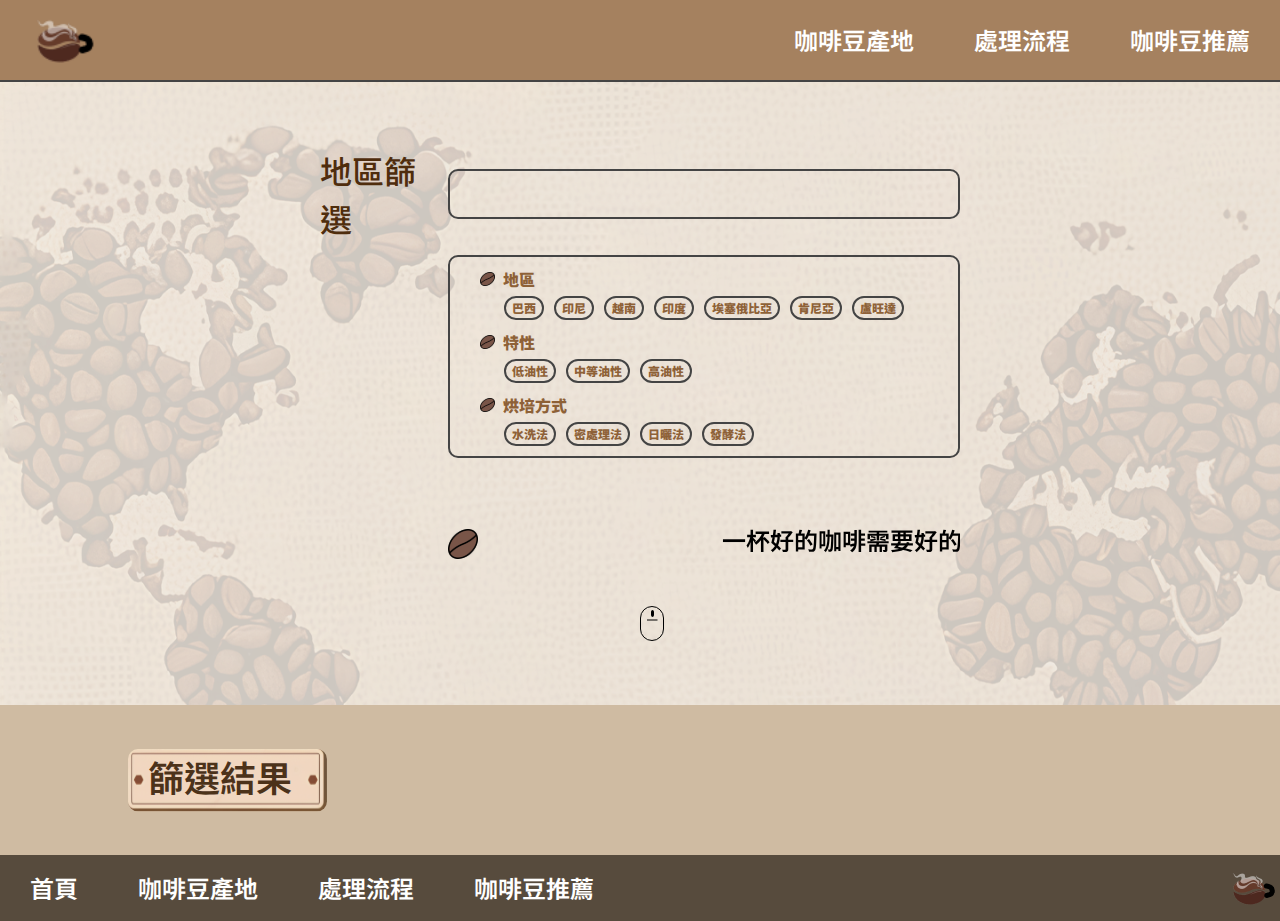
==== commit 7681b497: "0919-03" ====
--- a/personal_works/index.html
+++ b/personal_works/index.html
@@ -4,7 +4,7 @@
 <head>
     <meta charset="UTF-8">
     <meta name="viewport" content="width=device-width, initial-scale=1.0">
-    <title>Document</title>
+    <title>咖啡搜索器</title>
     <link href="https://fonts.googleapis.com/css2?family=Noto+Sans+HK:wght@100..900&display=swap" rel="stylesheet">
     <link rel="stylesheet" href="./css/style.min.css">
 </head>
